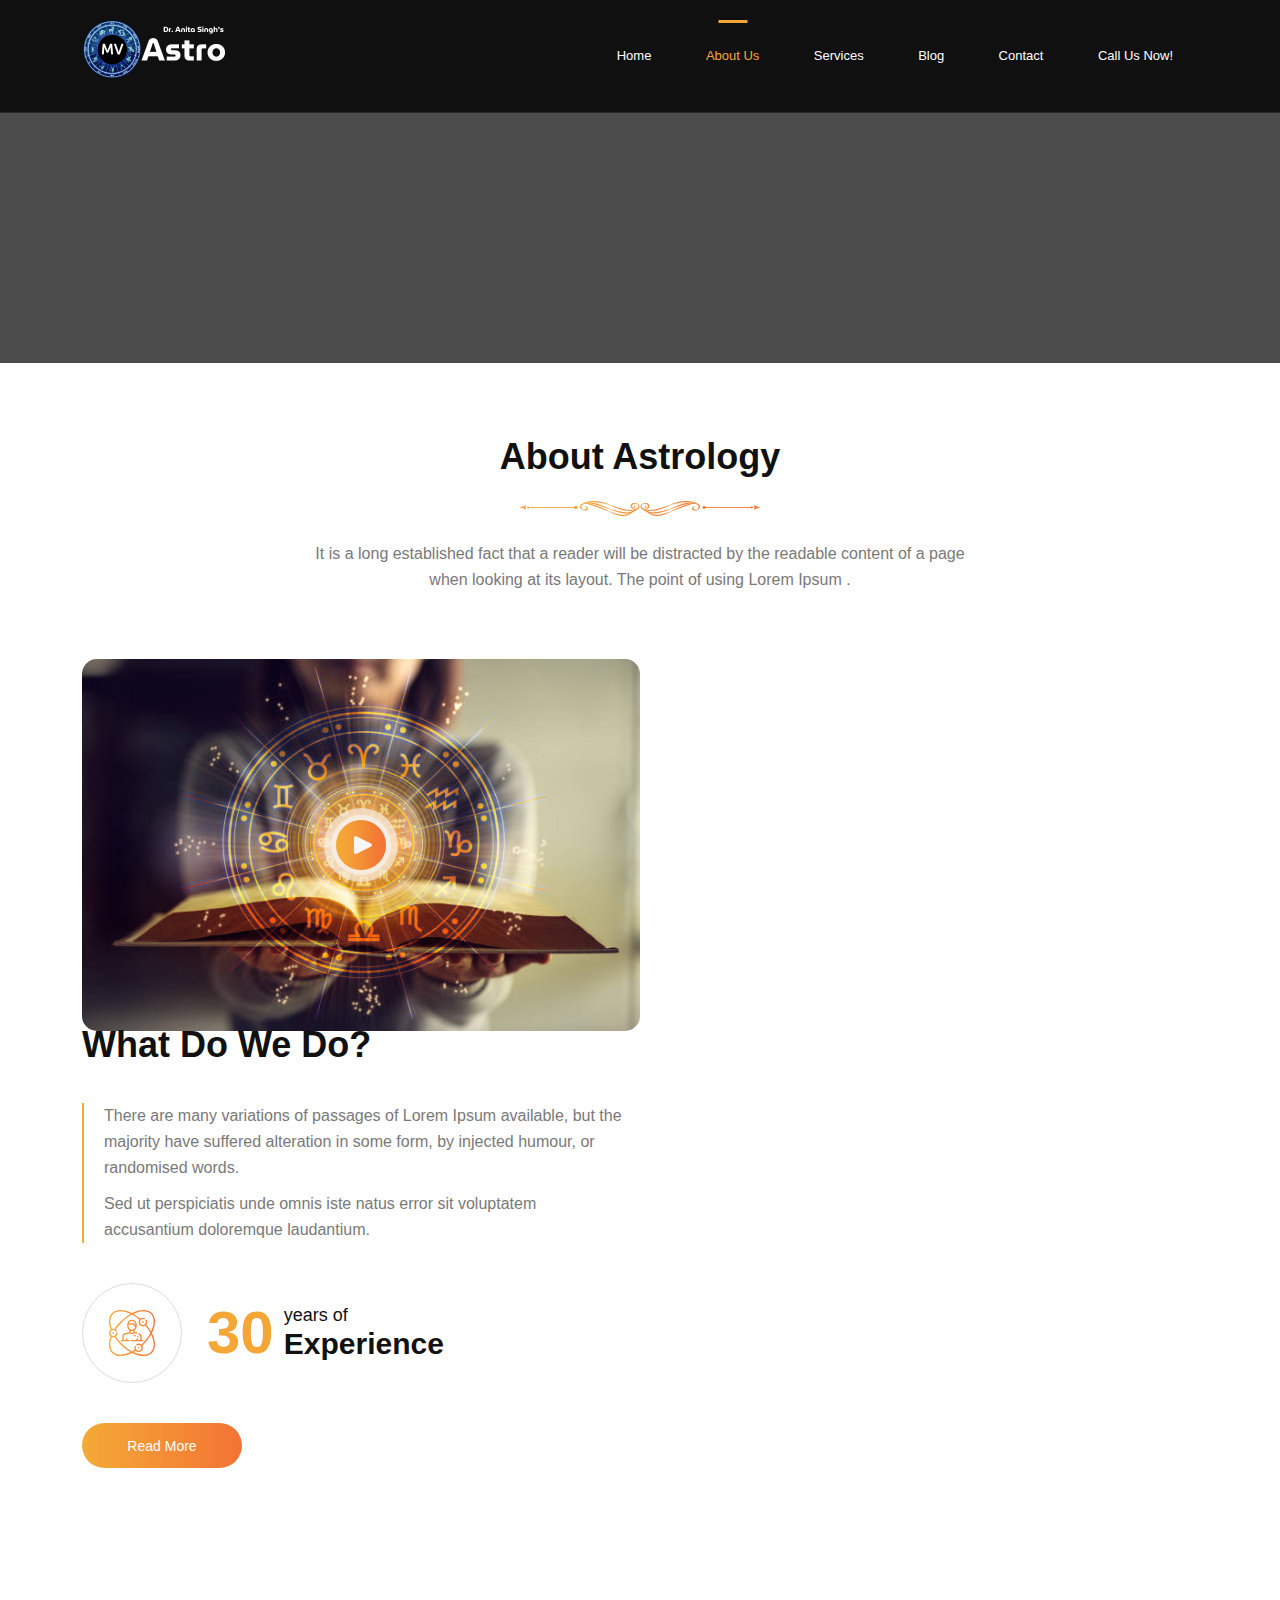
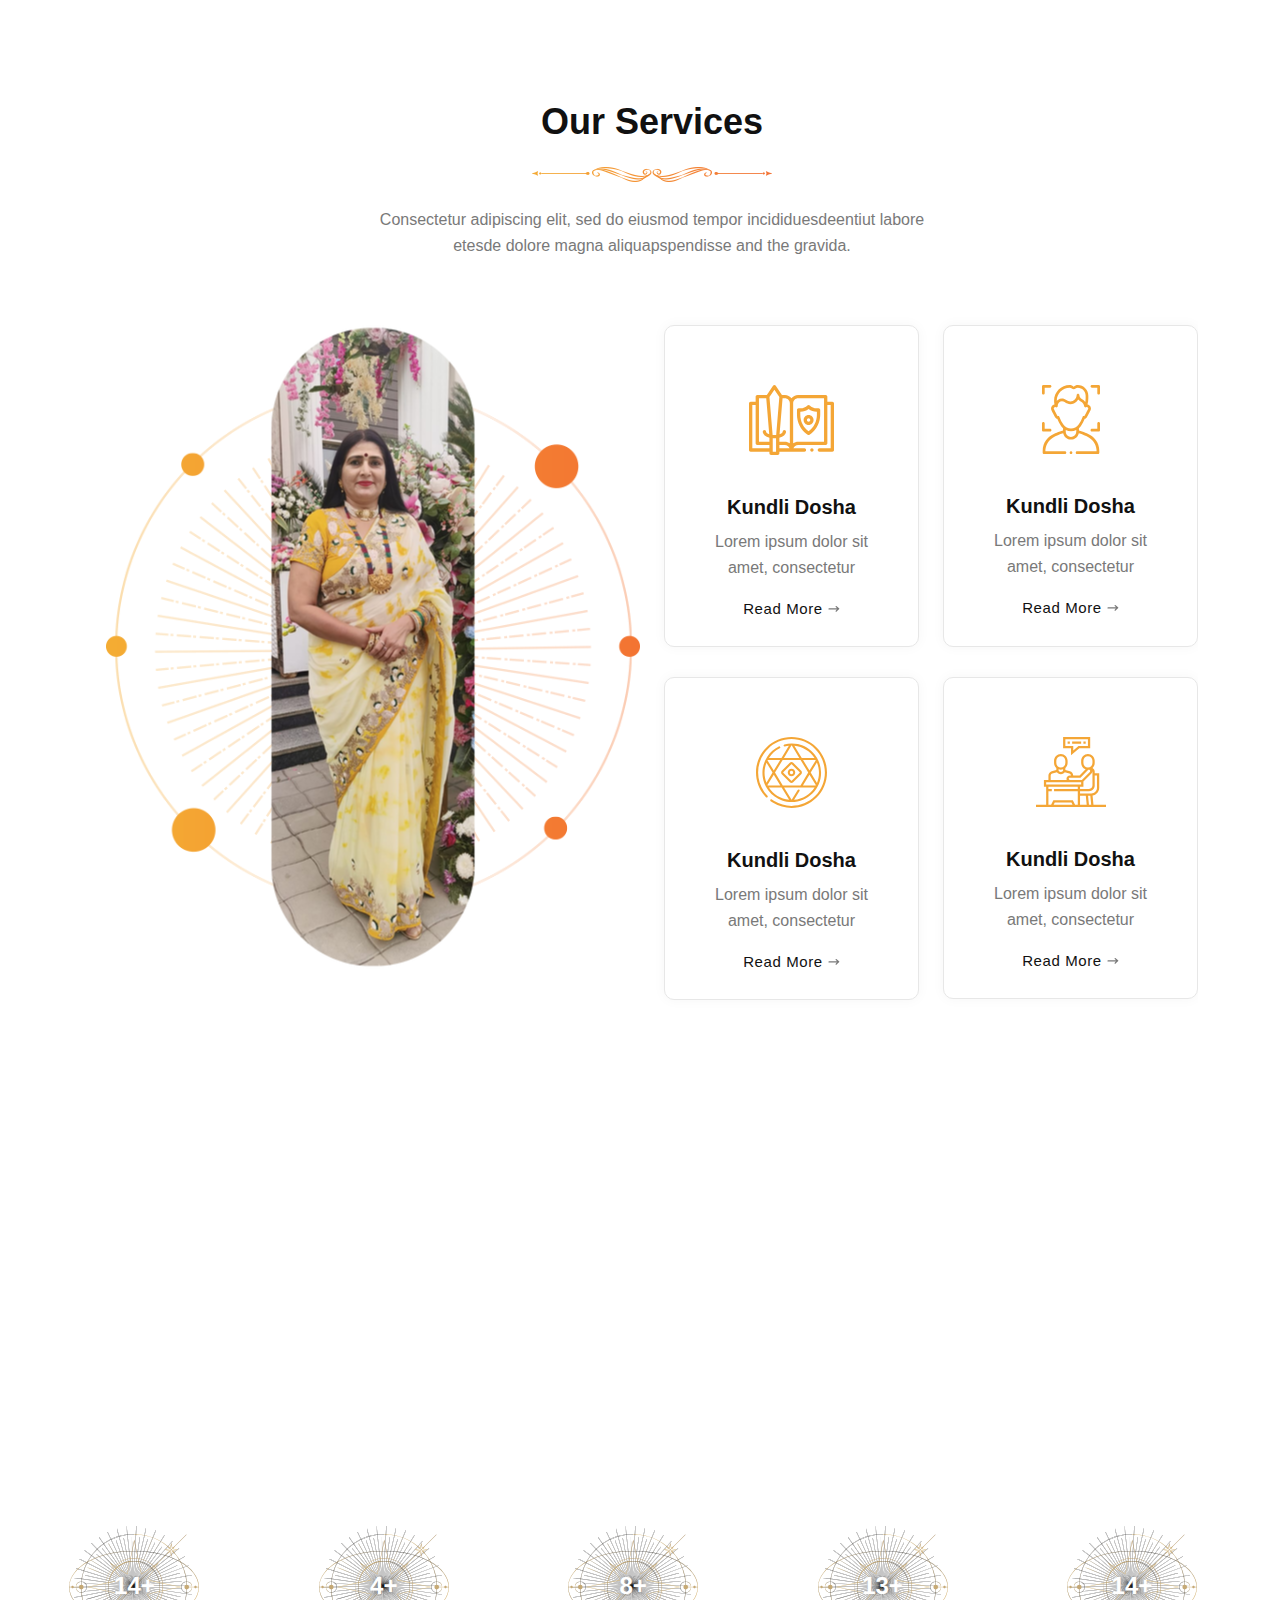
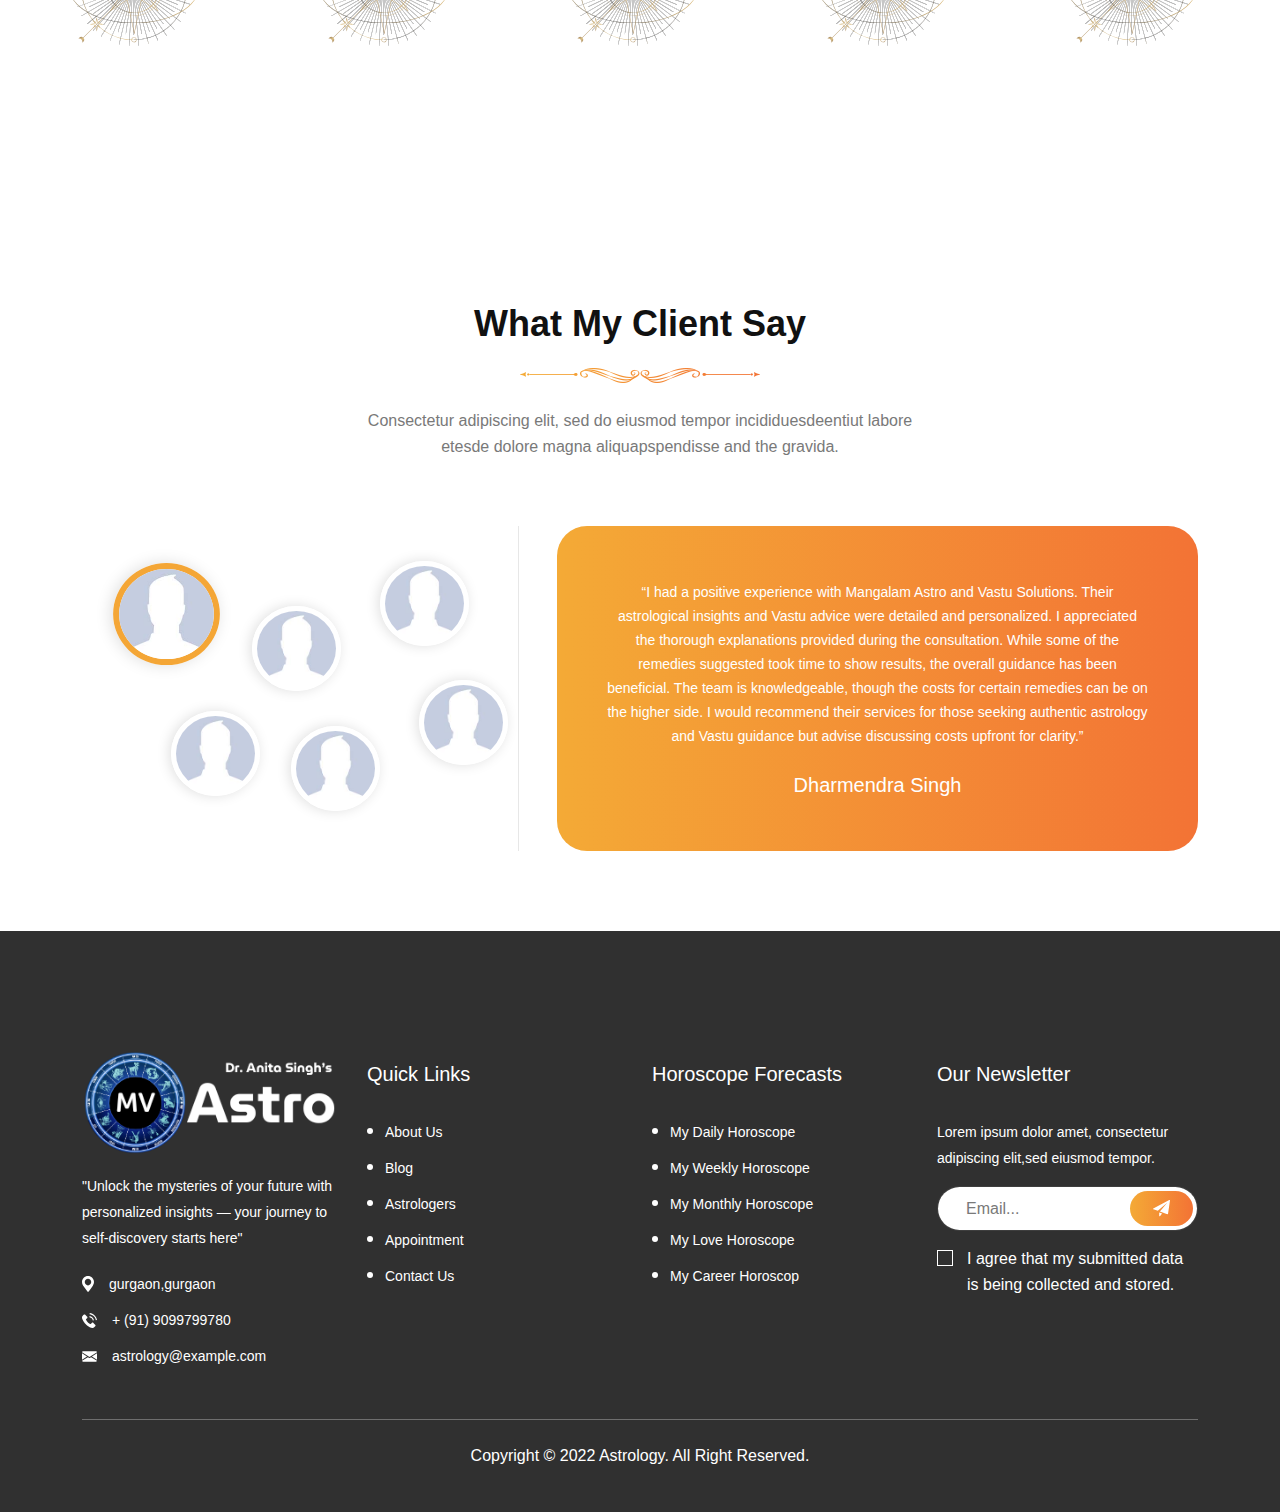
==== about.html @ 727edd1b "v1" ====
<!DOCTYPE html>
<html lang="en">
<head>
    <title>Astrology</title>
    <meta charset="UTF-8">
    <meta http-equiv="X-UA-Compatible" content="IE=edge">
    <meta name="viewport" content="width=device-width, initial-scale=1.0">


    <!-- stylesheet -->
    <link rel="stylesheet" href="assets/css/bootstrap.css">
    <link href="assets/css/font.css" rel="stylesheet">
    <link rel="stylesheet" type="text/css" href="assets/js/plugin/slick/slick.css"/>
    <link rel="stylesheet" type="text/css" href="assets/js/plugin/select2/select2.min.css"/>
    <link rel="stylesheet" type="text/css" href="assets/js/plugin/airdatepicker/datepicker.min.css"/>
    <link rel="stylesheet" type="text/css" href="assets/css/style.css"/>
    <!-- favicon -->
    <link rel="shortcut icon" href="assets/images/favicon.png" type="image/x-icon">
</head>
<body>
    <div class="as_loader">
        <img src="assets/images/loader.png" alt="" class="img-responsive">
    </div> 
    <div class="as_main_wrapper as_about_page">
        <section class="as_header_wrapper">
            <div class="as_info_detail">

            <div class="container">
                <div class="row">
                    <div class="col-lg-3 col-md-3 col-sm-4 col-xs-6">
                        <div class="as_logo">
                            <a href="index.html">
                                <img src="IMAGES/Mangalam Astro.png" alt="">
                            </a>
                        </div>
                    </div>
                    <div class="col-lg-9 col-md-9 col-sm-8 col-xs-6">
                        <div class="as_right_info">
                            <div class="as_menu_wrapper">
                                <span class="as_toggle">
                                    <img src="assets/images/svg/menu.svg" alt="">
                                </span>
                                <div class="as_menu">
                                    <ul>
                                        <li><a href="index.html" >home</a></li>
                                        <li><a href="about.html" class="active">about us</a></li>
                                        <li><a href="javascript:;">services</a>
                                            <ul class="as_submenu">
                                                <li><a href="service.html">service</a></li>
                                                <li><a href="service_single.html">service single</a></li>
                                                <li><a href="appointments.html">appointment</a></li>
                                                <li><a href="error.html">404</a></li>
                                            </ul>
                                        </li>

                                        <li><a href="javascript:;">blog</a>
                                            <ul class="as_submenu">
                                                <li><a href="blog.html">blog</a></li>
                                                <li><a href="blog_single.html">blog single</a></li>
                                            </ul>
                                        </li>
                                        <li><a href="contact.html">contact</a></li>
                                        <li><a href="tel:+919099799780">Call Us Now!
                                    </ul>
                                </div>
                            </div>
                           

        
                        </div>
                    </div>
                </div>
            </div>
        </section> 
       <section class="as_breadcrum_wrapper">
            <div class="container">
               
                <div>
                <div class="row">
                    <div class="col-lg-12 text-center">
                        <!-- --------------------------------------- -->
                    </div>
                 </div>
                </div>
            </div>
        </section>
        <section class="as_about_wrapper as_padderTop80 as_padderBottom80">
            <div class="container">
                <div class="row">
                    <div class="col-lg-12 col-md-12 text-center">
                        <h1 class="as_heading">About Astrology</h1>
                        <span><svg xmlns="http://www.w3.org/2000/svg" xmlns:xlink="http://www.w3.org/1999/xlink" width="240" height="15" viewBox="0 0 240 15">
                            <image id="Vector_Smart_Object" data-name="Vector Smart Object" width="240" height="15" xlink:href="[data-uri]"/>
                          </svg>
                          </span>
                        <p class="as_font14 as_padderTop20 as_padderBottom50">It is a long established fact that a reader will be distracted by the readable content of a page <br>when looking at its layout. The point of using Lorem Ipsum .</p>
                    </div>
                    <div class="col-lg-6 col-md-6">
                        <div class="as_aboutimg text-right">
                            <img src="assets/images/What_we_do.jpg" alt="img" class="img-responsive">
                            <span class="as_play"><img src="assets/images/play.png" alt=""></span>
                        </div> 
                    </div>
                    <div class="col-lg-6 col-md-6">
                        <div class="as_about_detail">
                            <h1 class="as_heading">What Do We Do?</h1>
                            <div class="as_paragraph_wrapper">
                                <p class="as_margin0 as_font14 as_padderBottom10">There are many variations of passages of Lorem Ipsum available, but the majority have suffered alteration in some form, by injected humour, or randomised words.</p>
                                <p class="as_font14">Sed ut perspiciatis unde omnis iste natus error sit voluptatem accusantium doloremque laudantium.</p>
                            </div>

                            <div class="as_contact_expert">
                                <span class="as_icon">
                                   <img src="assets/images/svg/about.svg" alt="">
                                </span>
                                <span class="as_year_ex">
                                    30
                                </span>
                                <div>
                                    <h5>years of</h5>
                                    <h1>Experience</h1>
                                </div>
                            </div>
                            <a href="about.html" class="as_btn">read more</a>
                        </div>
                    </div>
                </div>
            </div>
        </section>
        
       
        <section class="as_service_wrapper as_padderTop80 as_padderBottom80">
            <div class="container">
                <div class="row">
                    <div class="col-lg-12 text-center">
                        <section class="as_service_wrapper as_padderTop80 as_padderBottom80">
            <div class="container">
                <div class="row">
                    <div class="col-lg-12 text-center">
                        <h1 class="as_heading as_heading_center">our services</h1>
                        <span><svg xmlns="http://www.w3.org/2000/svg" xmlns:xlink="http://www.w3.org/1999/xlink" width="240" height="15" viewBox="0 0 240 15">
                            <image id="Vector_Smart_Object" data-name="Vector Smart Object" width="240" height="15" xlink:href="[data-uri]"/>
                          </svg>
                          </span>
                        <p class="as_font14 as_padderTop20 as_padderBottom20">Consectetur adipiscing elit, sed do eiusmod tempor incididuesdeentiut labore <br>etesde dolore magna aliquapspendisse and the gravida.</p>
                    </div>
                </div>

                  
                <div class="row as_verticle_center">
                   <div class="col-lg-6 col-md-12 col-sm-12">
                        <div class="as_service_img">
                            <img src="IMAGES/service_img2.png" alt="" class="as_service_circle img-responsive">
                            <img src="IMAGES/serv person.png" alt="" class="as_service_img img-responsive">
                        </div>
                   </div>
                   <div class="col-lg-6 col-md-12 col-sm-12">
                        <div class="row">
                            <div class="col-lg-6 col-md-6 col-sm-6 col-xs-12">
                                <div class="as_service_box text-center">
                                    <span class="as_icon">
                                        <svg xmlns="http://www.w3.org/2000/svg" xmlns:xlink="http://www.w3.org/1999/xlink" preserveAspectRatio="xMidYMid" width="85" height="70" viewBox="0 0 85 70"> <path d="M83.340,66.666 L70.391,66.666 C69.474,66.666 68.730,65.920 68.730,65.000 C68.730,64.079 69.474,63.333 70.391,63.333 L81.680,63.333 L81.680,20.000 L78.359,20.000 L78.359,58.333 C78.359,59.254 77.616,60.000 76.699,60.000 L49.119,60.000 C46.979,60.000 45.116,61.389 44.425,63.333 L55.449,63.333 C56.366,63.333 57.109,64.079 57.109,65.000 C57.109,65.920 56.366,66.666 55.449,66.666 L30.381,66.666 L30.381,68.333 C30.381,69.254 29.637,70.000 28.721,70.000 L22.080,70.000 C21.163,70.000 20.420,69.254 20.420,68.333 L20.420,66.666 L1.660,66.666 C0.743,66.666 -0.000,65.920 -0.000,65.000 L-0.000,18.333 C-0.000,17.413 0.743,16.667 1.660,16.667 L6.641,16.667 L6.641,11.667 C6.641,10.746 7.384,10.000 8.301,10.000 L17.871,10.000 L24.019,0.742 C24.327,0.278 24.845,-0.000 25.400,-0.000 C25.956,-0.000 26.474,0.278 26.782,0.742 L32.929,10.000 L35.859,10.000 C38.572,10.000 40.984,11.313 42.500,13.339 C44.016,11.313 46.428,10.000 49.141,10.000 L76.699,10.000 C77.616,10.000 78.359,10.746 78.359,11.667 L78.359,16.667 L83.340,16.667 C84.257,16.667 85.000,17.413 85.000,18.333 L85.000,65.000 C85.000,65.920 84.257,66.666 83.340,66.666 ZM20.420,52.725 C16.342,51.670 13.779,49.374 13.779,46.666 C13.779,45.746 14.523,45.000 15.439,45.000 C16.356,45.000 17.100,45.746 17.100,46.666 C17.100,47.466 18.238,48.488 20.231,49.188 L17.233,13.333 L9.961,13.333 L9.961,56.666 L20.420,56.666 L20.420,52.725 ZM20.420,60.000 L8.301,60.000 C7.384,60.000 6.641,59.254 6.641,58.333 L6.641,20.000 L3.320,20.000 L3.320,63.333 L20.420,63.333 L20.420,60.000 ZM30.381,63.333 L40.533,63.333 C39.847,61.393 38.002,60.000 35.838,60.000 L30.381,60.000 L30.381,63.333 ZM23.740,66.666 L27.060,66.666 L27.060,53.268 C26.514,53.310 25.960,53.333 25.400,53.333 C24.841,53.333 24.287,53.310 23.740,53.268 L23.740,66.666 ZM25.400,4.671 L20.462,12.107 L23.623,49.909 C24.205,49.967 24.797,50.000 25.400,50.000 C26.003,50.000 26.596,49.967 27.178,49.909 L30.338,12.107 L25.400,4.671 ZM40.840,18.333 C40.840,15.576 38.606,13.333 35.859,13.333 L33.568,13.333 L30.570,49.188 C32.563,48.487 33.701,47.466 33.701,46.666 C33.701,45.746 34.445,45.000 35.361,45.000 C36.278,45.000 37.021,45.746 37.021,46.666 C37.021,49.374 34.459,51.670 30.381,52.725 L30.381,56.666 L35.838,56.666 C37.715,56.666 39.448,57.296 40.840,58.354 L40.840,18.333 ZM75.039,13.333 L49.141,13.333 C46.394,13.333 44.160,15.576 44.160,18.333 L44.160,58.332 C45.552,57.286 47.274,56.666 49.119,56.666 L75.039,56.666 L75.039,13.333 ZM47.978,25.000 C47.978,24.079 48.722,23.333 49.639,23.333 L51.584,23.333 C54.169,23.333 56.598,22.323 58.426,20.488 C58.737,20.176 59.159,20.000 59.600,20.000 C60.040,20.000 60.462,20.176 60.773,20.488 C62.601,22.323 65.031,23.333 67.615,23.333 L69.560,23.333 C70.477,23.333 71.221,24.079 71.221,25.000 L71.221,29.648 C71.221,37.731 67.221,45.235 60.521,49.720 C60.242,49.907 59.921,50.000 59.600,50.000 C59.279,50.000 58.957,49.907 58.679,49.720 C51.979,45.235 47.978,37.731 47.978,29.648 L47.978,25.000 ZM51.299,29.648 C51.299,36.235 54.382,42.377 59.600,46.293 C64.817,42.377 67.900,36.235 67.900,29.648 L67.900,26.667 L67.615,26.667 C64.672,26.667 61.878,25.691 59.600,23.891 C57.321,25.691 54.528,26.667 51.584,26.667 L51.299,26.667 L51.299,29.648 ZM59.600,30.000 C62.346,30.000 64.580,32.243 64.580,35.000 C64.580,37.757 62.346,40.000 59.600,40.000 C56.853,40.000 54.619,37.757 54.619,35.000 C54.619,32.243 56.853,30.000 59.600,30.000 ZM59.600,36.667 C60.515,36.667 61.260,35.919 61.260,35.000 C61.260,34.081 60.515,33.333 59.600,33.333 C58.684,33.333 57.939,34.081 57.939,35.000 C57.939,35.919 58.684,36.667 59.600,36.667 ZM62.920,63.333 C63.837,63.333 64.580,64.079 64.580,65.000 C64.580,65.920 63.837,66.666 62.920,66.666 C62.003,66.666 61.260,65.920 61.260,65.000 C61.260,64.079 62.003,63.333 62.920,63.333 Z" class="cls-1"/> </svg>                                  
                                    </span>
        
                                    <h4 class="as_subheading">Kundli Dosha </h4>
                                    <p class="as_paddingBottom10">Lorem ipsum dolor sit <br>amet, consectetur</p>
                                    <a href="service_single.html" class="as_link">read more 
                                        <span>
                                            <svg xmlns="http://www.w3.org/2000/svg" width="12" height="7" viewBox="0 0 12 7"> <path class="cls-1" d="M8.966,4.52H1.312A1.644,1.644,0,0,1,.976,4.5,0.656,0.656,0,0,1,.447,3.8a0.672,0.672,0,0,1,.7-0.575q2.824,0,5.649,0c0.7,0,1.4,0,2.13-.051C8.546,2.814,8.166,2.455,7.782,2.1A0.675,0.675,0,0,1,7.523,1.5,0.629,0.629,0,0,1,7.981.959a0.688,0.688,0,0,1,.726.187L10.429,2.8l0.58,0.557a0.637,0.637,0,0,1,.011,1.016q-1.149,1.109-2.3,2.212a0.7,0.7,0,0,1-1.006.036A0.635,0.635,0,0,1,7.77,5.658C8.151,5.294,8.533,4.932,8.966,4.52Z"/> </svg>
                                        </span>
                                    </a>
                                </div>
                            </div>
                            <!-- -------------------- -->
                            <div class="col-lg-6 col-md-6 col-sm-6 col-xs-12">
                                <div class="as_service_box text-center">
                                    <span class="as_icon">
                                        <svg xmlns="http://www.w3.org/2000/svg" xmlns:xlink="http://www.w3.org/1999/xlink" preserveAspectRatio="xMidYMid" width="58" height="69" viewBox="0 0 58 69"> <path d="M30.362,67.641 C30.362,68.390 29.757,69.000 29.012,69.000 C28.269,69.000 27.663,68.390 27.663,67.641 C27.663,66.893 28.269,66.283 29.012,66.283 C29.757,66.283 30.362,66.893 30.362,67.641 ZM0.674,67.641 L0.674,65.923 C0.674,56.868 6.774,51.929 9.444,50.317 C13.072,48.129 16.968,46.474 21.042,45.387 L21.042,43.200 C20.363,42.596 19.742,41.910 19.193,41.144 C17.577,38.891 16.259,36.449 15.265,33.869 C14.355,33.744 13.524,33.161 13.096,32.249 C12.688,31.380 9.860,26.112 9.427,25.174 C8.328,22.797 9.764,20.448 11.584,19.693 C11.887,19.566 12.199,19.473 12.516,19.420 C12.221,18.206 12.072,16.957 12.072,15.688 C12.072,7.038 19.061,-0.000 27.651,-0.000 C29.161,-0.000 30.591,0.581 31.677,1.637 C31.688,1.648 31.707,1.648 31.718,1.637 C32.805,0.581 34.235,-0.000 35.744,-0.000 C41.583,-0.000 46.333,4.783 46.333,10.662 L46.333,13.136 C46.333,15.266 46.042,17.362 45.469,19.394 C45.793,19.447 46.116,19.533 46.423,19.672 C48.662,20.693 49.537,23.217 48.580,25.154 C48.123,26.080 45.319,31.360 44.911,32.229 C44.483,33.140 43.652,33.724 42.743,33.849 C41.749,36.434 40.428,38.883 38.809,41.141 C38.260,41.908 37.638,42.595 36.958,43.200 L36.958,45.387 C41.032,46.474 44.928,48.129 48.555,50.316 C51.226,51.929 57.326,56.867 57.326,65.923 L57.326,67.641 C57.326,68.391 56.722,69.000 55.977,69.000 L35.084,69.000 C35.083,69.000 35.083,69.000 35.082,69.000 C34.309,69.000 33.685,68.341 33.736,67.550 C33.783,66.829 34.411,66.283 35.129,66.283 L54.628,66.283 C54.628,60.548 51.770,55.424 47.167,52.647 C43.919,50.687 40.439,49.180 36.804,48.159 C36.077,51.828 32.854,54.602 29.000,54.602 C25.146,54.602 21.923,51.828 21.196,48.159 C17.562,49.180 14.081,50.687 10.832,52.647 C6.230,55.424 3.372,60.390 3.372,66.283 L22.944,66.283 C23.718,66.283 24.341,66.945 24.288,67.736 C24.239,68.456 23.612,69.000 22.895,69.000 L2.023,69.000 C1.278,69.000 0.674,68.391 0.674,67.641 L0.674,67.641 ZM14.775,15.896 C14.899,15.749 16.760,13.446 19.964,13.446 C21.561,13.446 23.096,14.007 24.311,15.007 C25.431,15.928 26.857,16.435 28.326,16.435 C31.802,16.435 34.587,13.619 34.665,10.025 C34.682,9.287 35.280,8.697 36.014,8.697 C36.747,8.696 37.346,9.286 37.362,10.025 C37.401,11.759 38.328,13.263 39.782,13.949 C41.212,14.625 42.409,15.647 43.286,16.898 C43.518,15.663 43.635,14.406 43.635,13.136 L43.635,10.662 C43.635,6.281 40.095,2.716 35.744,2.716 C34.937,2.716 34.173,3.027 33.592,3.592 C32.530,4.624 30.866,4.624 29.803,3.592 C29.223,3.027 28.458,2.716 27.651,2.716 C20.548,2.716 14.707,8.460 14.775,15.896 ZM34.260,45.009 C31.067,46.527 27.377,46.702 23.740,45.010 L23.740,46.588 C23.740,49.509 26.099,51.886 29.000,51.886 C31.901,51.886 34.260,49.509 34.260,46.588 L34.260,45.009 ZM36.622,39.552 C38.295,37.218 39.622,34.663 40.561,31.956 C40.726,31.481 41.353,30.763 42.414,31.183 C42.915,30.110 45.733,24.863 46.141,23.993 C46.452,23.331 46.076,22.469 45.369,22.173 C44.969,22.005 44.527,22.035 44.139,22.235 C43.302,22.665 42.266,22.157 42.160,21.225 C41.917,19.110 40.555,17.315 38.637,16.409 C37.667,15.951 36.840,15.280 36.195,14.457 C35.789,15.192 35.263,15.854 34.684,16.482 C32.124,19.261 26.772,20.496 22.605,17.111 C20.979,15.790 18.562,15.870 17.070,17.394 C16.259,18.222 15.781,19.342 15.781,20.485 L15.781,21.019 C15.786,22.017 14.733,22.683 13.827,22.234 C13.452,22.047 13.024,22.039 12.638,22.193 C12.026,22.438 11.504,23.235 11.866,24.014 C12.270,24.885 15.150,30.211 15.577,31.183 C16.765,30.767 17.322,31.621 17.445,31.976 C18.386,34.676 19.710,37.226 21.380,39.555 C23.176,42.059 25.953,43.496 29.000,43.495 C32.047,43.495 34.825,42.058 36.622,39.552 L36.622,39.552 ZM58.000,8.149 L58.000,1.358 C58.000,0.608 57.396,-0.000 56.651,-0.000 L49.907,-0.000 C49.162,-0.000 48.558,0.608 48.558,1.358 C48.558,2.108 49.162,2.716 49.907,2.716 L55.302,2.716 L55.302,8.149 C55.302,8.899 55.906,9.508 56.651,9.508 C57.396,9.508 58.000,8.899 58.000,8.149 ZM58.000,45.230 L58.000,38.439 C58.000,37.689 57.396,37.081 56.651,37.081 C55.906,37.081 55.302,37.689 55.302,38.439 L55.302,43.872 L49.907,43.872 C49.162,43.872 48.558,44.480 48.558,45.230 C48.558,45.980 49.162,46.588 49.907,46.588 L56.651,46.588 C57.396,46.588 58.000,45.980 58.000,45.230 ZM2.698,8.149 L2.698,2.716 L8.093,2.716 C8.838,2.716 9.442,2.108 9.442,1.358 C9.442,0.608 8.838,-0.000 8.093,-0.000 L1.349,-0.000 C0.604,-0.000 0.000,0.608 0.000,1.358 L0.000,8.149 C0.000,8.899 0.604,9.508 1.349,9.508 C2.094,9.508 2.698,8.899 2.698,8.149 ZM9.442,45.230 C9.442,44.480 8.838,43.872 8.093,43.872 L2.698,43.872 L2.698,38.439 C2.698,37.689 2.094,37.081 1.349,37.081 C0.604,37.081 0.000,37.689 0.000,38.439 L0.000,45.230 C0.000,45.980 0.604,46.588 1.349,46.588 L8.093,46.588 C8.838,46.588 9.442,45.980 9.442,45.230 Z" class="cls-1"/> </svg>                         
                                    </span>
        
                                    <h4 class="as_subheading">Kundli Dosha </h4>
                                    <p class="as_paddingBottom10">Lorem ipsum dolor sit <br>amet, consectetur</p>
                                    <a href="service_single.html" class="as_link">read more 
                                        <span>
                                            <svg xmlns="http://www.w3.org/2000/svg" width="12" height="7" viewBox="0 0 12 7"> <path class="cls-1" d="M8.966,4.52H1.312A1.644,1.644,0,0,1,.976,4.5,0.656,0.656,0,0,1,.447,3.8a0.672,0.672,0,0,1,.7-0.575q2.824,0,5.649,0c0.7,0,1.4,0,2.13-.051C8.546,2.814,8.166,2.455,7.782,2.1A0.675,0.675,0,0,1,7.523,1.5,0.629,0.629,0,0,1,7.981.959a0.688,0.688,0,0,1,.726.187L10.429,2.8l0.58,0.557a0.637,0.637,0,0,1,.011,1.016q-1.149,1.109-2.3,2.212a0.7,0.7,0,0,1-1.006.036A0.635,0.635,0,0,1,7.77,5.658C8.151,5.294,8.533,4.932,8.966,4.52Z"/> </svg>
                                        </span>
                                    </a>
                                </div>
                            </div>
                            <div class="col-lg-6 col-md-6 col-sm-6 col-xs-12">
                                <div class="as_service_box text-center">
                                    <span class="as_icon">
                                        <svg xmlns="http://www.w3.org/2000/svg" xmlns:xlink="http://www.w3.org/1999/xlink" preserveAspectRatio="xMidYMid" width="71" height="71" viewBox="0 0 71 71"> <path d="M60.602,60.602 C53.897,67.307 44.982,71.000 35.500,71.000 C28.999,71.000 22.640,69.226 17.111,65.871 C16.265,65.358 15.429,64.802 14.626,64.218 C14.153,63.873 14.049,63.209 14.393,62.736 C14.738,62.262 15.402,62.158 15.875,62.503 C16.630,63.052 17.416,63.575 18.211,64.058 C23.409,67.211 29.387,68.878 35.500,68.878 C44.416,68.878 52.798,65.406 59.102,59.102 C65.407,52.798 68.878,44.416 68.878,35.500 C68.878,26.584 65.407,18.202 59.102,11.898 C52.798,5.593 44.416,2.121 35.500,2.121 C26.584,2.121 18.202,5.593 11.898,11.898 C5.593,18.202 2.121,26.584 2.121,35.500 C2.121,44.187 5.441,52.414 11.469,58.665 C11.876,59.087 11.864,59.759 11.442,60.165 C11.020,60.572 10.349,60.560 9.942,60.138 C3.531,53.489 -0.000,44.739 -0.000,35.500 C-0.000,26.017 3.693,17.103 10.398,10.398 C17.103,3.693 26.018,-0.000 35.500,-0.000 C44.982,-0.000 53.897,3.693 60.602,10.398 C67.307,17.103 71.000,26.017 71.000,35.500 C71.000,44.982 67.307,53.897 60.602,60.602 ZM27.588,8.676 C27.440,8.109 27.780,7.530 28.347,7.382 C32.783,6.227 37.443,6.129 41.922,7.090 C55.258,9.953 65.084,22.126 65.084,35.761 C65.084,51.930 51.930,65.084 35.760,65.084 C32.479,65.084 29.202,64.534 26.104,63.450 C20.792,61.592 16.067,58.180 12.613,53.740 C11.753,52.635 11.028,51.463 10.291,50.277 C9.858,49.580 9.529,49.050 9.243,48.273 C8.954,47.485 8.554,46.733 8.260,45.943 C7.053,42.691 6.437,39.229 6.437,35.761 C6.437,30.049 8.124,24.405 11.254,19.652 C14.116,15.305 18.131,11.754 22.798,9.450 C23.324,9.191 23.960,9.407 24.219,9.932 C24.478,10.457 24.263,11.094 23.738,11.353 C19.362,13.512 15.651,16.809 12.979,20.897 L25.467,20.897 L32.871,8.713 C31.523,8.856 30.188,9.095 28.882,9.435 C28.314,9.583 27.736,9.243 27.588,8.676 ZM38.344,8.681 L45.767,20.897 L58.532,20.897 C54.114,14.153 46.785,9.481 38.344,8.681 ZM59.662,23.139 C59.631,23.084 59.570,23.019 59.456,23.019 L47.056,23.019 L53.462,33.560 L59.658,23.378 C59.717,23.280 59.693,23.194 59.662,23.139 ZM62.963,35.761 C62.963,32.094 62.232,28.595 60.911,25.400 L54.703,35.602 L60.985,45.939 C62.259,42.793 62.963,39.358 62.963,35.761 ZM59.779,48.271 C59.809,48.216 59.834,48.130 59.774,48.033 L53.461,37.643 L46.920,48.391 L59.573,48.391 C59.687,48.391 59.748,48.326 59.779,48.271 ZM35.617,62.667 C35.678,62.667 35.762,62.647 35.819,62.553 L41.687,52.910 C41.991,52.410 42.644,52.251 43.144,52.556 C43.645,52.860 43.804,53.513 43.499,54.013 L38.116,62.859 C46.699,62.120 54.156,57.378 58.605,50.513 L28.089,50.513 L35.416,62.553 C35.473,62.647 35.557,62.667 35.617,62.667 ZM33.102,62.832 L25.605,50.513 L12.917,50.513 C17.313,57.297 24.646,62.008 33.102,62.832 ZM11.675,48.391 L24.314,48.391 L17.774,37.643 L11.476,48.007 C11.541,48.136 11.608,48.264 11.675,48.391 ZM10.491,25.676 C9.219,28.863 8.558,32.279 8.558,35.761 C8.558,39.250 9.220,42.587 10.422,45.655 L16.531,35.602 L10.491,25.676 ZM11.778,23.019 C11.756,23.019 11.736,23.023 11.718,23.028 C11.664,23.129 11.610,23.231 11.557,23.333 C11.563,23.348 11.567,23.362 11.577,23.378 L17.772,33.559 L24.178,23.019 L11.778,23.019 ZM19.014,35.601 L26.798,48.391 L44.477,48.391 L52.220,35.601 L44.574,23.019 L26.660,23.019 L19.014,35.601 ZM27.950,20.897 L43.285,20.897 L35.819,8.612 C35.806,8.590 35.791,8.573 35.775,8.559 C35.770,8.559 35.765,8.558 35.760,8.558 C35.659,8.558 35.557,8.562 35.455,8.563 C35.441,8.577 35.427,8.592 35.415,8.612 L27.950,20.897 ZM45.214,37.193 L37.193,45.214 C36.726,45.681 36.113,45.914 35.500,45.914 C34.887,45.914 34.274,45.681 33.807,45.214 L25.786,37.193 C24.852,36.259 24.852,34.740 25.786,33.806 L33.807,25.785 C34.740,24.852 36.259,24.852 37.193,25.785 L45.214,33.806 C46.148,34.740 46.148,36.259 45.214,37.193 ZM43.714,35.307 L35.693,27.285 C35.640,27.232 35.570,27.206 35.500,27.206 C35.430,27.206 35.360,27.232 35.307,27.285 L27.286,35.307 C27.179,35.413 27.179,35.586 27.286,35.693 L35.307,43.714 C35.413,43.821 35.587,43.821 35.693,43.714 L43.714,35.693 C43.821,35.586 43.821,35.413 43.714,35.307 ZM35.500,39.262 C33.426,39.262 31.738,37.574 31.738,35.500 C31.738,33.425 33.426,31.737 35.500,31.737 C37.574,31.737 39.262,33.425 39.262,35.500 C39.262,37.574 37.574,39.262 35.500,39.262 ZM35.500,33.859 C34.595,33.859 33.859,34.595 33.859,35.500 C33.859,36.404 34.595,37.140 35.500,37.140 C36.405,37.140 37.141,36.404 37.141,35.500 C37.141,34.595 36.405,33.859 35.500,33.859 Z" class="cls-1"/> </svg>                          
                                    </span>
        
                                    <h4 class="as_subheading">Kundli Dosha </h4>
                                    <p class="as_paddingBottom10">Lorem ipsum dolor sit <br>amet, consectetur</p>
                                    <a href="service_single.html" class="as_link">read more 
                                        <span>
                                            <svg xmlns="http://www.w3.org/2000/svg" width="12" height="7" viewBox="0 0 12 7"> <path class="cls-1" d="M8.966,4.52H1.312A1.644,1.644,0,0,1,.976,4.5,0.656,0.656,0,0,1,.447,3.8a0.672,0.672,0,0,1,.7-0.575q2.824,0,5.649,0c0.7,0,1.4,0,2.13-.051C8.546,2.814,8.166,2.455,7.782,2.1A0.675,0.675,0,0,1,7.523,1.5,0.629,0.629,0,0,1,7.981.959a0.688,0.688,0,0,1,.726.187L10.429,2.8l0.58,0.557a0.637,0.637,0,0,1,.011,1.016q-1.149,1.109-2.3,2.212a0.7,0.7,0,0,1-1.006.036A0.635,0.635,0,0,1,7.77,5.658C8.151,5.294,8.533,4.932,8.966,4.52Z"/> </svg>
                                        </span>
                                    </a>
                                </div>
                            </div>
                            <div class="col-lg-6 col-md-6 col-sm-6 col-xs-12">
                                <div class="as_service_box text-center">
                                    <span class="as_icon">
                                       <svg xmlns="http://www.w3.org/2000/svg" xmlns:xlink="http://www.w3.org/1999/xlink" preserveAspectRatio="xMidYMid" width="70" height="70" viewBox="0 0 70 70"> <path d="M70.000,67.742 L70.000,70.000 L-0.000,70.000 L-0.000,67.742 L10.161,67.742 L10.161,49.677 L7.903,49.677 L7.903,42.903 L12.419,42.903 L12.419,38.684 C12.419,36.677 13.766,34.891 15.695,34.341 L20.322,33.021 L20.322,31.003 C18.941,29.761 18.064,27.967 18.064,25.967 L18.064,23.710 C18.064,19.973 21.103,16.935 24.839,16.935 C28.575,16.935 31.613,19.973 31.613,23.710 L31.613,25.967 C31.613,27.968 30.737,29.762 29.355,31.003 L29.355,33.020 L33.983,34.341 C35.814,34.864 37.107,36.505 37.233,38.387 L43.565,38.387 L49.624,32.327 C47.025,31.379 45.161,28.890 45.161,25.967 L45.161,23.710 C45.161,19.973 48.199,16.935 51.935,16.935 C55.671,16.935 58.710,19.973 58.710,23.710 L58.710,25.967 C58.710,27.939 57.858,29.710 56.510,30.949 C57.866,31.656 58.710,33.034 58.710,34.569 L58.710,36.129 L63.226,36.129 L63.226,50.806 C63.226,54.742 60.330,58.006 56.560,58.602 L57.473,67.742 L70.000,67.742 ZM52.957,67.742 L55.204,67.742 L54.301,58.709 L52.054,58.709 L52.957,67.742 ZM44.032,67.742 L50.688,67.742 L49.785,58.709 L44.032,58.709 L44.032,67.742 ZM36.560,67.742 L35.431,65.484 L18.762,65.484 L17.633,67.742 L36.560,67.742 ZM12.419,51.935 L15.806,51.935 L15.806,54.193 L12.419,54.193 L12.419,67.742 L15.108,67.742 L17.366,63.225 L36.827,63.225 L39.085,67.742 L41.774,67.742 L41.774,54.193 L18.064,54.193 L18.064,51.935 L41.774,51.935 L41.774,49.677 L12.419,49.677 L12.419,51.935 ZM10.161,45.161 L10.161,47.419 L45.161,47.419 L45.161,45.161 L10.161,45.161 ZM29.355,23.710 C29.355,21.219 27.329,19.193 24.839,19.193 C22.348,19.193 20.322,21.219 20.322,23.710 L20.322,25.967 C20.322,28.458 22.348,30.484 24.839,30.484 C27.329,30.484 29.355,28.458 29.355,25.967 L29.355,23.710 ZM22.581,32.347 L22.581,33.559 C22.861,33.991 23.639,35.000 24.839,35.000 C26.039,35.000 26.817,33.991 27.097,33.559 L27.097,32.347 C26.389,32.597 25.631,32.742 24.839,32.742 C24.046,32.742 23.288,32.597 22.581,32.347 ZM33.363,36.512 L28.711,35.183 C28.057,36.037 26.782,37.258 24.839,37.258 C22.895,37.258 21.621,36.037 20.966,35.184 L16.315,36.513 C15.352,36.788 14.677,37.680 14.677,38.684 L14.677,42.902 L30.692,42.902 C30.565,42.547 30.484,42.170 30.484,41.773 C30.484,39.906 32.004,38.386 33.871,38.386 L34.951,38.386 C34.831,37.511 34.228,36.759 33.363,36.512 ZM44.500,40.645 L33.871,40.645 C33.248,40.645 32.742,41.151 32.742,41.774 C32.742,42.397 33.248,42.903 33.871,42.903 L45.823,42.903 L53.823,34.903 C54.059,34.667 54.193,34.341 54.193,34.008 C54.193,33.309 53.626,32.742 52.928,32.742 C52.595,32.742 52.268,32.876 52.032,33.112 L44.500,40.645 ZM56.452,23.710 C56.452,21.219 54.426,19.193 51.935,19.193 C49.445,19.193 47.419,21.219 47.419,23.710 L47.419,25.967 C47.419,28.458 49.445,30.484 51.935,30.484 C54.426,30.484 56.452,28.458 56.452,25.967 L56.452,23.710 ZM56.452,34.569 C56.452,34.487 56.429,34.413 56.419,34.334 C56.342,35.144 55.998,35.921 55.420,36.499 L47.419,44.500 L47.419,49.677 L44.032,49.677 L44.032,51.935 L53.064,51.935 C54.932,51.935 56.452,50.416 56.452,48.548 L56.452,34.569 ZM60.968,50.806 L60.968,38.387 L58.710,38.387 L58.710,48.548 C58.710,51.661 56.177,54.193 53.064,54.193 L44.032,54.193 L44.032,56.451 L55.323,56.451 C58.435,56.451 60.968,53.919 60.968,50.806 ZM35.000,18.216 L35.000,11.290 L27.097,11.290 L27.097,-0.000 L54.193,-0.000 L54.193,11.290 L43.312,11.290 L35.000,18.216 ZM51.935,2.258 L29.355,2.258 L29.355,9.032 L37.258,9.032 L37.258,13.396 L42.495,9.032 L51.935,9.032 L51.935,2.258 ZM36.129,4.516 L45.161,4.516 L45.161,6.774 L36.129,6.774 L36.129,4.516 ZM49.677,6.774 L47.419,6.774 L47.419,4.516 L49.677,4.516 L49.677,6.774 ZM31.613,4.516 L33.871,4.516 L33.871,6.774 L31.613,6.774 L31.613,4.516 Z" class="cls-1"/> </svg>                                 
                                    </span>
        
                                    <h4 class="as_subheading">Kundli Dosha </h4>
                                    <p class="as_paddingBottom10">Lorem ipsum dolor sit <br>amet, consectetur</p>
                                    <a href="service_single.html" class="as_link">read more 
                                        <span>
                                            <svg xmlns="http://www.w3.org/2000/svg" width="12" height="7" viewBox="0 0 12 7"> <path class="cls-1" d="M8.966,4.52H1.312A1.644,1.644,0,0,1,.976,4.5,0.656,0.656,0,0,1,.447,3.8a0.672,0.672,0,0,1,.7-0.575q2.824,0,5.649,0c0.7,0,1.4,0,2.13-.051C8.546,2.814,8.166,2.455,7.782,2.1A0.675,0.675,0,0,1,7.523,1.5,0.629,0.629,0,0,1,7.981.959a0.688,0.688,0,0,1,.726.187L10.429,2.8l0.58,0.557a0.637,0.637,0,0,1,.011,1.016q-1.149,1.109-2.3,2.212a0.7,0.7,0,0,1-1.006.036A0.635,0.635,0,0,1,7.77,5.658C8.151,5.294,8.533,4.932,8.966,4.52Z"/> </svg>
                                        </span>
                                    </a>
                                </div>
                            </div>
                            
                        </div>
                   </div>
                </div>
            </div>
        </section>
            
                            
                            
        </section>

        <section class="as_whychoose_wrapper">
            <div class="container-fluid">
                <div class="row">
                    <div class="col-lg-12 col-md-12 text-center">
                        <h1 class="as_heading">Why Choose Us</h1>
                        <span><svg xmlns="http://www.w3.org/2000/svg" xmlns:xlink="http://www.w3.org/1999/xlink" width="240" height="15" viewBox="0 0 240 15"> <image id="Design" width="240" height="15" xlink:href="[data-uri]"/> </svg>
                          </span>  
                        <p class="as_font14 as_padderTop20 as_padderBottom50">It is a long established fact that a reader will be distracted by the readable content of a page <br>when looking at its layout. The point of using Lorem Ipsum .</p>
                    </div>
                    <div class="col-lg-12">
                        <ul class="as_choose_ul">
                            <li>
                                <div class="as_whychoose_box text-center">
                                    <span class="as_number"><span><span data-from="0" data-to="100"
                                        data-speed="5000">100</span>+</span><img src="assets/images/svg/choose.svg" alt=""></span>
                                    <h4>Trusted by Million Clients</h4>
                                </div>
                            </li>
                            <li>
                                <div class="as_whychoose_box text-center">
                                    <span class="as_number"><span><span data-from="0" data-to="30"
                                        data-speed="5000">30</span>+</span><img src="assets/images/svg/choose.svg" alt=""></span>
                                    <h4>Years of Experience</h4>
                                </div>
                            </li>
                            <li>
                                <div class="as_whychoose_box text-center">
                                    <span class="as_number"><span><span data-from="0" data-to="55"
                                        data-speed="5000">55</span>+</span><img src="assets/images/svg/choose.svg" alt=""></span>
                                    <h4>Types of Horoscopes</h4>
                                </div>
                            </li>
                            <li>
                                <div class="as_whychoose_box text-center">
                                    <span class="as_number"><span><span data-from="0" data-to="90"
                                        data-speed="5000">90</span>+</span><img src="assets/images/svg/choose.svg" alt=""></span>
                                    <h4>Qualified Astrologers</h4>
                                </div>
                            </li>
                            <li>
                                <div class="as_whychoose_box text-center">
                                    <span class="as_number"><span><span data-from="0" data-to="99"
                                        data-speed="5000">99</span>+</span><img src="assets/images/svg/choose.svg" alt=""></span>
                                    <h4>Success Horoscope</h4>
                                </div>
                            </li>
                        </ul>
                    </div>
                </div>
            </div>
        </section>

        






        <section class="as_customer_wrapper as_padderBottom80 as_padderTop80">
            <div class="container">
                <div class="row">
                    <div class="col-lg-12 text-center">
                        <h1 class="as_heading as_heading_center">What My Client Say</h1>
                        <span><svg xmlns="http://www.w3.org/2000/svg" xmlns:xlink="http://www.w3.org/1999/xlink" width="240" height="15" viewBox="0 0 240 15">
                            <image id="Vector_Smart_Object" data-name="Vector Smart Object" width="240" height="15" xlink:href="[data-uri]"/>
                          </svg>
                          </span>
                        <p class="as_font14 as_padderBottom50 as_padderTop20">Consectetur adipiscing elit, sed do eiusmod tempor incididuesdeentiut labore <br>etesde dolore magna aliquapspendisse and the gravida.</p>

                        <div class="row as_customer_slider">
                            <div class="col-lg-5 col-md-5 as_customer_nav">
                                <div class="as_customer_img">
                                    <img src="[data-uri]" alt="" class="img-responsive">
                                </div>
                                <div class="as_customer_img">
                                    <img src="[data-uri]" alt="" class="img-responsive">
                                </div>
                                <div class="as_customer_img">
                                    <img src="[data-uri]" alt="" class="img-responsive">
                                </div>
                                <div class="as_customer_img">
                                    <img src="[data-uri]" alt="" class="img-responsive">
                                </div>
                                <div class="as_customer_img">
                                    <img src="[data-uri]" alt="" class="img-responsive">
                                </div>
                                <div class="as_customer_img">
                                    <img src="[data-uri]" alt="" class="img-responsive">
                                </div>
                            </div>
                            <div class="col-lg-7 col-md-7 as_customer_for">
                                <div class="as_customer_box text-center">
                                    <p class="as_margin0">“I had a positive experience with Mangalam Astro and Vastu Solutions. Their astrological insights and Vastu advice were detailed and personalized. I appreciated the thorough explanations provided during the consultation. While some of the remedies suggested took time to show results, the overall guidance has been beneficial. The team is knowledgeable, though the costs for certain remedies can be on the higher side. I would recommend their services for those seeking authentic astrology and Vastu guidance but advise discussing costs upfront for clarity.”</p>
                                    <h3>Dharmendra Singh  <span></span></h3>
                                </div>
                                <div class="as_customer_box text-center">
                                    <p class="as_margin0">“Anita Mam's horoscope services have been a guiding light in my life. Her accurate predictions and insightful analysis have helped me navigate through both challenges and opportunities with confidence. I highly recommend her to anyone seeking clarity and guidance in their journey through the stars”</p>
                                    <h3>Arjun Singh  <span></span></h3>
                                </div>
                                <div class="as_customer_box text-center">
                                    <p class="as_margin0">“Anita ma'am is just an angel to me.  I know her since 2016 when I was suffering from depression and was having huge financial issues to pay her for her services. But I still remember, with no question asked she gave me some remidies and tips to do. I mean who does this in today's material world. Whenever I needed her she was there for me. Thank you ma'am. God bless you.”</p>
                                    <h3>Sushmita Banerjee  <span></span></h3>
                                </div>
                                <div class="as_customer_box text-center">
                                    <p class="as_margin0">“Anita Mam's horoscope readings have truly transformed my life. With her profound understanding of astrology, she not only predicted key events but also provided valuable insights into my personality and relationships. Thanks to her guidance, I now approach each day with a deeper sense of purpose and direction”</p>
                                    <h3>Reema Vats  <span></span></h3>

                                </div>
                                <div class="as_customer_box text-center">
                                    <p class="as_margin0">“Anita mam is a professional astrologer she gives you enough time and listens dedicatedly to all your problems. She has very good knowledge on Astrology, Vastu and Gemstones

                                        She will examine your problem in detail so that she can provide good advice. Her recommendations are welcome to me and will surely visit again once the problem gets resolved. Thanks.”</p>
                                    <h3>Mahim Srivastava  <span></span></h3>
                                </div>
                                <div class="as_customer_box text-center">
                                    <p class="as_margin0">“I recently consulted with Anita Singh Mam Astrologer for vastu advice for my new apartment. I was impressed with her in-depth knowledge of vastu principles and her ability to explain them in a clear and concise way. She took the time to understand my specific needs and goals for the space, and made personalized recommendations that were easy to implement. I am confident that her guidance will help me to create a more harmonious and prosperous home environment.”</p>
                                    <h3>Growbiz Alif  <span></span></h3>
                                </div>
                            </div>
                        </div>
                    </div>

                </div>
            </div>
        </section>
                          

        


        <section class="as_footer_wrapper as_padderTop80">
            <div class="container">
         <div class="as_footer_inner as_padderTop10 as_padderBottom40">
                            <div class="row">
                                <div class="col-lg-3 col-md-6 col-sm-12">
                                    <div class="as_footer_widget">
                                        <div class="as_footer_logo">
                                            <a href="index.html"><img src="IMAGES/Mangalam Astro.png" alt=""></a>
                                        </div>
                                        <p>"Unlock the mysteries of your future with personalized insights — your journey to self-discovery starts here"</p>

                                        <ul class="as_contact_list">
                                            <li>
                                                <img src="assets/images/svg/map.svg" alt="">
                                                <p>gurgaon,gurgaon</p>
                                            </li>
                                            <li>
                                                <img src="assets/images/svg/phone.svg" alt="">
                                                <p>
                                                    <a href="javascript:;">+ (91) 9099799780</a>
                                                </p>
                                            </li>
                                            <li>
                                                <img src="assets/images/svg/mail.svg" alt="">
                                                <p>
                                                    <a href="javascript:;">astrology@example.com</a>
                                                </p> 
                                            </li> 
                                        </ul>
                                    </div>
                                </div>
                                <div class="col-lg-3 col-md-6 col-sm-12">
                                    <div class="as_footer_widget">
                                    <h3 class="as_footer_heading">Quick Links</h3>

                                    <ul>
                                        <li><a href="about.html"> About Us</a></li>
                                        <li><a href="blog.html"> Blog</a></li>
                                        <li><a href="astrologer.html"> Astrologers</a></li>
                                        <li><a href="appointment.html"> Appointment</a></li>
                                        <li><a href="contact.html"> Contact Us</a></li>
                                    </ul>
                                    </div>
                                </div>
                                <div class="col-lg-3 col-md-6 col-sm-12">
                                    <div class="as_footer_widget">
                                    <h3 class="as_footer_heading">Horoscope Forecasts</h3>

                                    <ul>
                                        <li><a href="service_single.html"> My Daily Horoscope</a></li>
                                        <li><a href="service_single.html"> My Weekly Horoscope</a></li>
                                        <li><a href="service_single.html"> My Monthly Horoscope</a></li>
                                        <li><a href="service_single.html"> My Love Horoscope</a></li>
                                        <li><a href="service_single.html"> My Career Horoscop</a></li>
                                    </ul>
                                    </div>
                                </div>
                                
                                
                                <div class="col-lg-3 col-md-6 col-sm-12">
                                    <div class="as_footer_widget">
                                    <h3 class="as_footer_heading">Our Newsletter</h3>

                                    <p>Lorem ipsum dolor amet, consectetur adipiscing elit,sed eiusmod tempor. </p>

                                    <div class="as_newsletter_wrapper">
                                            <div class="as_newsletter_box">
                                                <input type="text" name="" id="" class="form-control" placeholder="Email...">
                                                <a href="javascript:;" class="as_btn">
                                                    <img src="assets/images/svg/plane.svg" alt="">
                                                </a>
                                            </div>
                                        </div>

                                        <div class="as_login_data">
                                            <label>I agree that my submitted data is
                                                being collected and stored.
                                                <input type="checkbox" name="as_remember_me" value="">
                                                <span class="checkmark"></span>
                                            </label>
                                        </div>
                                    </div>
                                </div>
                            </div>
                        </div>

                        <div class="as_copyright_wrapper text-center">
                            <p>Copyright &copy; 2022 Astrology. All Right Reserved.</p>
                        </div> 
                    </div>
                </div>
            </div>
        </section>
        
    </div>
    















    

    <!-- Modal -->
    <div id="as_login" class="modal fade" role="dialog">
        <div class="modal-dialog">
    
            <!-- Modal content-->
            <div class="modal-content">
                <div class="modal-header">
                    <button type="button" class="close" data-dismiss="modal">&times;</button>
                    <h4 class="modal-title">Login</h4>
                </div>
                <div class="modal-body">
                    <div class="as_login_box active">
                        <form action="">
                            <div class="form-group">
                                <input type="text" name="" placeholder="Enter email" class="form-control" id="">
                            </div>
                            <div class="form-group">
                                <input type="text" name="" placeholder="Enter password here" class="form-control" id="">
                            </div>
                            <div class="form-group">
                                <div class="as_login_data">
                                    <label>Remember me
                                         <input type="checkbox" name="as_remember_me" value="">
                                         <span class="checkmark"></span>
                                    </label>
                                    <a href="#">Forgot password ?</a>
                                </div>
                            </div>
                            <div class="text-center">
                                <a href="javascript:;" class="as_btn">login</a>
                            </div>
                        </form>
                        <p class="text-center as_margin0 as_padderTop20">Create An Account ? <a href="javascript:;" class="as_orange as_signup">SignUp</a></p>
                    </div>
                    <div class="as_signup_box">
                        <form action="">
                            <div class="form-group">
                                <input type="text" name="" placeholder="Enter name" class="form-control" id="">
                            </div>
                            <div class="form-group">
                                <input type="text" name="" placeholder="Enter email" class="form-control" id="">
                            </div>
                            <div class="form-group">
                                <input type="text" name="" placeholder="Enter password here" class="form-control" id="">
                            </div>
                            <div class="form-group">
                                <input type="text" name="" placeholder="Enter mobile number" class="form-control" id="">
                            </div>
                            <div class="form-group">
                                <select name="" class="form-control" id="">
                                    <option value="male">Male</option>
                                    <option value="female">Female</option>
                                </select>
                            </div>
                            <div class="text-center">
                                <a href="javascript:;" class="as_btn">Sign Up</a>
                            </div>
                        </form>
                        <p class="text-center as_margin0 as_padderTop20">Have An Account ? <a href="javascript:;" class="as_orange as_login">Login</a></p>
                    </div> 
                </div>
            </div>
    
        </div>
    </div>

    <!-- javascript -->
    <script src="assets/js/jquery.js"></script>
    <script src="assets/js/bootstrap.js"></script>
    <script type="text/javascript" src="assets/js/plugin/slick/slick.min.js"></script>
    <script type="text/javascript" src="assets/js/plugin/select2/select2.min.js"></script>
    <script type="text/javascript" src="assets/js/plugin/countto/jquery.countTo.js"></script>
    <script type="text/javascript" src="assets/js/plugin/airdatepicker/datepicker.min.js"></script>
    <script type="text/javascript" src="assets/js/plugin/airdatepicker/i18n/datepicker.en.js"></script>
    <script src="assets/js/custom.js"></script>  
</body>
</html>
---- assets/css/font.css ----
/* latin-ext */
@font-face {
  font-family: 'Lato';
  font-style: normal;
  font-weight: 100;
  font-display: swap;
  src: url(https://fonts.gstatic.com/s/lato/v18/S6u8w4BMUTPHh30AUi-qJCY.woff2) format('woff2');
  unicode-range: U+0100-024F, U+0259, U+1E00-1EFF, U+2020, U+20A0-20AB, U+20AD-20CF, U+2113, U+2C60-2C7F, U+A720-A7FF;
}
/* latin */
@font-face {
  font-family: 'Lato';
  font-style: normal;
  font-weight: 100;
  font-display: swap;
  src: url(https://fonts.gstatic.com/s/lato/v18/S6u8w4BMUTPHh30AXC-q.woff2) format('woff2');
  unicode-range: U+0000-00FF, U+0131, U+0152-0153, U+02BB-02BC, U+02C6, U+02DA, U+02DC, U+2000-206F, U+2074, U+20AC, U+2122, U+2191, U+2193, U+2212, U+2215, U+FEFF, U+FFFD;
}
/* latin-ext */
@font-face {
  font-family: 'Lato';
  font-style: normal;
  font-weight: 300;
  font-display: swap;
  src: url(https://fonts.gstatic.com/s/lato/v18/S6u9w4BMUTPHh7USSwaPGR_p.woff2) format('woff2');
  unicode-range: U+0100-024F, U+0259, U+1E00-1EFF, U+2020, U+20A0-20AB, U+20AD-20CF, U+2113, U+2C60-2C7F, U+A720-A7FF;
}
/* latin */
@font-face {
  font-family: 'Lato';
  font-style: normal;
  font-weight: 300;
  font-display: swap;
  src: url(https://fonts.gstatic.com/s/lato/v18/S6u9w4BMUTPHh7USSwiPGQ.woff2) format('woff2');
  unicode-range: U+0000-00FF, U+0131, U+0152-0153, U+02BB-02BC, U+02C6, U+02DA, U+02DC, U+2000-206F, U+2074, U+20AC, U+2122, U+2191, U+2193, U+2212, U+2215, U+FEFF, U+FFFD;
}
/* latin-ext */
@font-face {
  font-family: 'Lato';
  font-style: normal;
  font-weight: 400;
  font-display: swap;
  src: url(https://fonts.gstatic.com/s/lato/v18/S6uyw4BMUTPHjxAwXjeu.woff2) format('woff2');
  unicode-range: U+0100-024F, U+0259, U+1E00-1EFF, U+2020, U+20A0-20AB, U+20AD-20CF, U+2113, U+2C60-2C7F, U+A720-A7FF;
}
/* latin */
@font-face {
  font-family: 'Lato';
  font-style: normal;
  font-weight: 400;
  font-display: swap;
  src: url(https://fonts.gstatic.com/s/lato/v18/S6uyw4BMUTPHjx4wXg.woff2) format('woff2');
  unicode-range: U+0000-00FF, U+0131, U+0152-0153, U+02BB-02BC, U+02C6, U+02DA, U+02DC, U+2000-206F, U+2074, U+20AC, U+2122, U+2191, U+2193, U+2212, U+2215, U+FEFF, U+FFFD;
}
/* latin-ext */
@font-face {
  font-family: 'Lato';
  font-style: normal;
  font-weight: 700;
  font-display: swap;
  src: url(https://fonts.gstatic.com/s/lato/v18/S6u9w4BMUTPHh6UVSwaPGR_p.woff2) format('woff2');
  unicode-range: U+0100-024F, U+0259, U+1E00-1EFF, U+2020, U+20A0-20AB, U+20AD-20CF, U+2113, U+2C60-2C7F, U+A720-A7FF;
}
/* latin */
@font-face {
  font-family: 'Lato';
  font-style: normal;
  font-weight: 700;
  font-display: swap;
  src: url(https://fonts.gstatic.com/s/lato/v18/S6u9w4BMUTPHh6UVSwiPGQ.woff2) format('woff2');
  unicode-range: U+0000-00FF, U+0131, U+0152-0153, U+02BB-02BC, U+02C6, U+02DA, U+02DC, U+2000-206F, U+2074, U+20AC, U+2122, U+2191, U+2193, U+2212, U+2215, U+FEFF, U+FFFD;
}
/* latin-ext */
@font-face {
  font-family: 'Lato';
  font-style: normal;
  font-weight: 900;
  font-display: swap;
  src: url(https://fonts.gstatic.com/s/lato/v18/S6u9w4BMUTPHh50XSwaPGR_p.woff2) format('woff2');
  unicode-range: U+0100-024F, U+0259, U+1E00-1EFF, U+2020, U+20A0-20AB, U+20AD-20CF, U+2113, U+2C60-2C7F, U+A720-A7FF;
}
/* latin */
@font-face {
  font-family: 'Lato';
  font-style: normal;
  font-weight: 900;
  font-display: swap;
  src: url(https://fonts.gstatic.com/s/lato/v18/S6u9w4BMUTPHh50XSwiPGQ.woff2) format('woff2');
  unicode-range: U+0000-00FF, U+0131, U+0152-0153, U+02BB-02BC, U+02C6, U+02DA, U+02DC, U+2000-206F, U+2074, U+20AC, U+2122, U+2191, U+2193, U+2212, U+2215, U+FEFF, U+FFFD;
}
/* cyrillic-ext */
@font-face {
  font-family: 'Philosopher';
  font-style: normal;
  font-weight: 400;
  font-display: swap;
  src: url(https://fonts.gstatic.com/s/philosopher/v14/vEFV2_5QCwIS4_Dhez5jcWBjT00k0w.woff2) format('woff2');
  unicode-range: U+0460-052F, U+1C80-1C88, U+20B4, U+2DE0-2DFF, U+A640-A69F, U+FE2E-FE2F;
}
/* cyrillic */
@font-face {
  font-family: 'Philosopher';
  font-style: normal;
  font-weight: 400;
  font-display: swap;
  src: url(https://fonts.gstatic.com/s/philosopher/v14/vEFV2_5QCwIS4_Dhez5jcWBqT00k0w.woff2) format('woff2');
  unicode-range: U+0400-045F, U+0490-0491, U+04B0-04B1, U+2116;
}
/* vietnamese */
@font-face {
  font-family: 'Philosopher';
  font-style: normal;
  font-weight: 400;
  font-display: swap;
  src: url(https://fonts.gstatic.com/s/philosopher/v14/vEFV2_5QCwIS4_Dhez5jcWBhT00k0w.woff2) format('woff2');
  unicode-range: U+0102-0103, U+0110-0111, U+0128-0129, U+0168-0169, U+01A0-01A1, U+01AF-01B0, U+1EA0-1EF9, U+20AB;
}
/* latin */
@font-face {
  font-family: 'Philosopher';
  font-style: normal;
  font-weight: 400;
  font-display: swap;
  src: url(https://fonts.gstatic.com/s/philosopher/v14/vEFV2_5QCwIS4_Dhez5jcWBuT00.woff2) format('woff2');
  unicode-range: U+0000-00FF, U+0131, U+0152-0153, U+02BB-02BC, U+02C6, U+02DA, U+02DC, U+2000-206F, U+2074, U+20AC, U+2122, U+2191, U+2193, U+2212, U+2215, U+FEFF, U+FFFD;
}
/* cyrillic-ext */
@font-face {
  font-family: 'Philosopher';
  font-style: normal;
  font-weight: 700;
  font-display: swap;
  src: url(https://fonts.gstatic.com/s/philosopher/v14/vEFI2_5QCwIS4_Dhez5jcWjValgW8tenXg.woff2) format('woff2');
  unicode-range: U+0460-052F, U+1C80-1C88, U+20B4, U+2DE0-2DFF, U+A640-A69F, U+FE2E-FE2F;
}
/* cyrillic */
@font-face {
  font-family: 'Philosopher';
  font-style: normal;
  font-weight: 700;
  font-display: swap;
  src: url(https://fonts.gstatic.com/s/philosopher/v14/vEFI2_5QCwIS4_Dhez5jcWjValgf8tenXg.woff2) format('woff2');
  unicode-range: U+0400-045F, U+0490-0491, U+04B0-04B1, U+2116;
}
/* vietnamese */
@font-face {
  font-family: 'Philosopher';
  font-style: normal;
  font-weight: 700;
  font-display: swap;
  src: url(https://fonts.gstatic.com/s/philosopher/v14/vEFI2_5QCwIS4_Dhez5jcWjValgU8tenXg.woff2) format('woff2');
  unicode-range: U+0102-0103, U+0110-0111, U+0128-0129, U+0168-0169, U+01A0-01A1, U+01AF-01B0, U+1EA0-1EF9, U+20AB;
}
/* latin */
@font-face {
  font-family: 'Philosopher';
  font-style: normal;
  font-weight: 700;
  font-display: swap;
  src: url(https://fonts.gstatic.com/s/philosopher/v14/vEFI2_5QCwIS4_Dhez5jcWjValgb8tc.woff2) format('woff2');
  unicode-range: U+0000-00FF, U+0131, U+0152-0153, U+02BB-02BC, U+02C6, U+02DA, U+02DC, U+2000-206F, U+2074, U+20AC, U+2122, U+2191, U+2193, U+2212, U+2215, U+FEFF, U+FFFD;
}
---- assets/js/plugin/airdatepicker/datepicker.min.css ----
.datepicker--cells{display:-webkit-flex;display:-ms-flexbox;display:flex;-webkit-flex-wrap:wrap;-ms-flex-wrap:wrap;flex-wrap:wrap}.datepicker--cell{border-radius:4px;box-sizing:border-box;cursor:pointer;display:-webkit-flex;display:-ms-flexbox;display:flex;position:relative;-webkit-align-items:center;-ms-flex-align:center;align-items:center;-webkit-justify-content:center;-ms-flex-pack:center;justify-content:center;height:32px;z-index:1}.datepicker--cell.-focus-{background:#f0f0f0}.datepicker--cell.-current-{color:#4EB5E6}.datepicker--cell.-current-.-focus-{color:#4a4a4a}.datepicker--cell.-current-.-in-range-{color:#4EB5E6}.datepicker--cell.-in-range-{background:rgba(92,196,239,.1);color:#4a4a4a;border-radius:0}.datepicker--cell.-in-range-.-focus-{background-color:rgba(92,196,239,.2)}.datepicker--cell.-disabled-{cursor:default;color:#aeaeae}.datepicker--cell.-disabled-.-focus-{color:#aeaeae}.datepicker--cell.-disabled-.-in-range-{color:#a1a1a1}.datepicker--cell.-disabled-.-current-.-focus-{color:#aeaeae}.datepicker--cell.-range-from-{border:1px solid rgba(92,196,239,.5);background-color:rgba(92,196,239,.1);border-radius:4px 0 0 4px}.datepicker--cell.-range-to-{border:1px solid rgba(92,196,239,.5);background-color:rgba(92,196,239,.1);border-radius:0 4px 4px 0}.datepicker--cell.-selected-,.datepicker--cell.-selected-.-current-{color:#fff;background:#5cc4ef}.datepicker--cell.-range-from-.-range-to-{border-radius:4px}.datepicker--cell.-selected-{border:none}.datepicker--cell.-selected-.-focus-{background:#45bced}.datepicker--cell:empty{cursor:default}.datepicker--days-names{display:-webkit-flex;display:-ms-flexbox;display:flex;-webkit-flex-wrap:wrap;-ms-flex-wrap:wrap;flex-wrap:wrap;margin:8px 0 3px}.datepicker--day-name{color:#FF9A19;display:-webkit-flex;display:-ms-flexbox;display:flex;-webkit-align-items:center;-ms-flex-align:center;align-items:center;-webkit-justify-content:center;-ms-flex-pack:center;justify-content:center;-webkit-flex:1;-ms-flex:1;flex:1;text-align:center;text-transform:uppercase;font-size:.8em}.-only-timepicker- .datepicker--content,.datepicker--body,.datepicker-inline .datepicker--pointer{display:none}.datepicker--cell-day{width:14.28571%}.datepicker--cells-months{height:170px}.datepicker--cell-month{width:33.33%;height:25%}.datepicker--cells-years,.datepicker--years{height:170px}.datepicker--cell-year{width:25%;height:33.33%}.datepickers-container{position:absolute;left:0;top:0}@media print{.datepickers-container{display:none}}.datepicker{background:#fff;border:1px solid #dbdbdb;box-shadow:0 4px 12px rgba(0,0,0,.15);border-radius:4px;box-sizing:content-box;font-family:Tahoma,sans-serif;font-size:14px;color:#4a4a4a;width:250px;position:absolute;left:-100000px;opacity:0;transition:opacity .3s ease,left 0s .3s,-webkit-transform .3s ease;transition:opacity .3s ease,transform .3s ease,left 0s .3s;transition:opacity .3s ease,transform .3s ease,left 0s .3s,-webkit-transform .3s ease;z-index:100}.datepicker.-from-top-{-webkit-transform:translateY(-8px);transform:translateY(-8px)}.datepicker.-from-right-{-webkit-transform:translateX(8px);transform:translateX(8px)}.datepicker.-from-bottom-{-webkit-transform:translateY(8px);transform:translateY(8px)}.datepicker.-from-left-{-webkit-transform:translateX(-8px);transform:translateX(-8px)}.datepicker.active{opacity:1;-webkit-transform:translate(0);transform:translate(0);transition:opacity .3s ease,left 0s 0s,-webkit-transform .3s ease;transition:opacity .3s ease,transform .3s ease,left 0s 0s;transition:opacity .3s ease,transform .3s ease,left 0s 0s,-webkit-transform .3s ease}.datepicker-inline .datepicker{border-color:#d7d7d7;box-shadow:none;position:static;left:auto;right:auto;opacity:1;-webkit-transform:none;transform:none}.datepicker--content{box-sizing:content-box;padding:4px}.datepicker--pointer{position:absolute;background:#fff;border-top:1px solid #dbdbdb;border-right:1px solid #dbdbdb;width:10px;height:10px;z-index:-1}.datepicker--nav-action:hover,.datepicker--nav-title:hover{background:#f0f0f0}.-top-center- .datepicker--pointer,.-top-left- .datepicker--pointer,.-top-right- .datepicker--pointer{top:calc(100% - 4px);-webkit-transform:rotate(135deg);transform:rotate(135deg)}.-right-bottom- .datepicker--pointer,.-right-center- .datepicker--pointer,.-right-top- .datepicker--pointer{right:calc(100% - 4px);-webkit-transform:rotate(225deg);transform:rotate(225deg)}.-bottom-center- .datepicker--pointer,.-bottom-left- .datepicker--pointer,.-bottom-right- .datepicker--pointer{bottom:calc(100% - 4px);-webkit-transform:rotate(315deg);transform:rotate(315deg)}.-left-bottom- .datepicker--pointer,.-left-center- .datepicker--pointer,.-left-top- .datepicker--pointer{left:calc(100% - 4px);-webkit-transform:rotate(45deg);transform:rotate(45deg)}.-bottom-left- .datepicker--pointer,.-top-left- .datepicker--pointer{left:10px}.-bottom-right- .datepicker--pointer,.-top-right- .datepicker--pointer{right:10px}.-bottom-center- .datepicker--pointer,.-top-center- .datepicker--pointer{left:calc(50% - 10px / 2)}.-left-top- .datepicker--pointer,.-right-top- .datepicker--pointer{top:10px}.-left-bottom- .datepicker--pointer,.-right-bottom- .datepicker--pointer{bottom:10px}.-left-center- .datepicker--pointer,.-right-center- .datepicker--pointer{top:calc(50% - 10px / 2)}.datepicker--body.active{display:block}.datepicker--nav{display:-webkit-flex;display:-ms-flexbox;display:flex;-webkit-justify-content:space-between;-ms-flex-pack:justify;justify-content:space-between;border-bottom:1px solid #efefef;min-height:32px;padding:4px}.-only-timepicker- .datepicker--nav{display:none}.datepicker--nav-action,.datepicker--nav-title{display:-webkit-flex;display:-ms-flexbox;display:flex;cursor:pointer;-webkit-align-items:center;-ms-flex-align:center;align-items:center;-webkit-justify-content:center;-ms-flex-pack:center;justify-content:center}.datepicker--nav-action{width:32px;border-radius:4px;-webkit-user-select:none;-moz-user-select:none;-ms-user-select:none;user-select:none}.datepicker--nav-action.-disabled-{visibility:hidden}.datepicker--nav-action svg{width:32px;height:32px}.datepicker--nav-action path{fill:none;stroke:#9c9c9c;stroke-width:2px}.datepicker--nav-title{border-radius:4px;padding:0 8px}.datepicker--buttons,.datepicker--time{border-top:1px solid #efefef;padding:4px}.datepicker--nav-title i{font-style:normal;color:#9c9c9c;margin-left:5px}.datepicker--nav-title.-disabled-{cursor:default;background:0 0}.datepicker--buttons{display:-webkit-flex;display:-ms-flexbox;display:flex}.datepicker--button{color:#4EB5E6;cursor:pointer;border-radius:4px;-webkit-flex:1;-ms-flex:1;flex:1;display:-webkit-inline-flex;display:-ms-inline-flexbox;display:inline-flex;-webkit-justify-content:center;-ms-flex-pack:center;justify-content:center;-webkit-align-items:center;-ms-flex-align:center;align-items:center;height:32px}.datepicker--button:hover{color:#4a4a4a;background:#f0f0f0}.datepicker--time{display:-webkit-flex;display:-ms-flexbox;display:flex;-webkit-align-items:center;-ms-flex-align:center;align-items:center;position:relative}.datepicker--time.-am-pm- .datepicker--time-sliders{-webkit-flex:0 1 138px;-ms-flex:0 1 138px;flex:0 1 138px;max-width:138px}.-only-timepicker- .datepicker--time{border-top:none}.datepicker--time-sliders{-webkit-flex:0 1 153px;-ms-flex:0 1 153px;flex:0 1 153px;margin-right:10px;max-width:153px}.datepicker--time-label{display:none;font-size:12px}.datepicker--time-current{display:-webkit-flex;display:-ms-flexbox;display:flex;-webkit-align-items:center;-ms-flex-align:center;align-items:center;-webkit-flex:1;-ms-flex:1;flex:1;font-size:14px;text-align:center;margin:0 0 0 10px}.datepicker--time-current-colon{margin:0 2px 3px;line-height:1}.datepicker--time-current-hours,.datepicker--time-current-minutes{line-height:1;font-size:19px;font-family:"Century Gothic",CenturyGothic,AppleGothic,sans-serif;position:relative;z-index:1}.datepicker--time-current-hours:after,.datepicker--time-current-minutes:after{content:'';background:#f0f0f0;border-radius:4px;position:absolute;left:-2px;top:-3px;right:-2px;bottom:-2px;z-index:-1;opacity:0}.datepicker--time-current-hours.-focus-:after,.datepicker--time-current-minutes.-focus-:after{opacity:1}.datepicker--time-current-ampm{text-transform:uppercase;-webkit-align-self:flex-end;-ms-flex-item-align:end;align-self:flex-end;color:#9c9c9c;margin-left:6px;font-size:11px;margin-bottom:1px}.datepicker--time-row{display:-webkit-flex;display:-ms-flexbox;display:flex;-webkit-align-items:center;-ms-flex-align:center;align-items:center;font-size:11px;height:17px;background:linear-gradient(to right,#dedede,#dedede) left 50%/100% 1px no-repeat}.datepicker--time-row:first-child{margin-bottom:4px}.datepicker--time-row input[type=range]{background:0 0;cursor:pointer;-webkit-flex:1;-ms-flex:1;flex:1;height:100%;padding:0;margin:0;-webkit-appearance:none}.datepicker--time-row input[type=range]::-ms-tooltip{display:none}.datepicker--time-row input[type=range]:hover::-webkit-slider-thumb{border-color:#b8b8b8}.datepicker--time-row input[type=range]:hover::-moz-range-thumb{border-color:#b8b8b8}.datepicker--time-row input[type=range]:hover::-ms-thumb{border-color:#b8b8b8}.datepicker--time-row input[type=range]:focus{outline:0}.datepicker--time-row input[type=range]:focus::-webkit-slider-thumb{background:#5cc4ef;border-color:#5cc4ef}.datepicker--time-row input[type=range]:focus::-moz-range-thumb{background:#5cc4ef;border-color:#5cc4ef}.datepicker--time-row input[type=range]:focus::-ms-thumb{background:#5cc4ef;border-color:#5cc4ef}.datepicker--time-row input[type=range]::-webkit-slider-thumb{-webkit-appearance:none;box-sizing:border-box;height:12px;width:12px;border-radius:3px;border:1px solid #dedede;background:#fff;cursor:pointer;transition:background .2s;margin-top:-6px}.datepicker--time-row input[type=range]::-moz-range-thumb{box-sizing:border-box;height:12px;width:12px;border-radius:3px;border:1px solid #dedede;background:#fff;cursor:pointer;transition:background .2s}.datepicker--time-row input[type=range]::-ms-thumb{box-sizing:border-box;height:12px;width:12px;border-radius:3px;border:1px solid #dedede;background:#fff;cursor:pointer;transition:background .2s}.datepicker--time-row input[type=range]::-webkit-slider-runnable-track{border:none;height:1px;cursor:pointer;color:transparent;background:0 0}.datepicker--time-row input[type=range]::-moz-range-track{border:none;height:1px;cursor:pointer;color:transparent;background:0 0}.datepicker--time-row input[type=range]::-ms-track{border:none;height:1px;cursor:pointer;color:transparent;background:0 0}.datepicker--time-row input[type=range]::-ms-fill-lower{background:0 0}.datepicker--time-row input[type=range]::-ms-fill-upper{background:0 0}.datepicker--time-row span{padding:0 12px}.datepicker--time-icon{color:#9c9c9c;border:1px solid;border-radius:50%;font-size:16px;position:relative;margin:0 5px -1px 0;width:1em;height:1em}.datepicker--time-icon:after,.datepicker--time-icon:before{content:'';background:currentColor;position:absolute}.datepicker--time-icon:after{height:.4em;width:1px;left:calc(50% - 1px);top:calc(50% + 1px);-webkit-transform:translateY(-100%);transform:translateY(-100%)}.datepicker--time-icon:before{width:.4em;height:1px;top:calc(50% + 1px);left:calc(50% - 1px)}.datepicker--cell-day.-other-month-,.datepicker--cell-year.-other-decade-{color:#dedede}.datepicker--cell-day.-other-month-:hover,.datepicker--cell-year.-other-decade-:hover{color:#c5c5c5}.-disabled-.-focus-.datepicker--cell-day.-other-month-,.-disabled-.-focus-.datepicker--cell-year.-other-decade-{color:#dedede}.-selected-.datepicker--cell-day.-other-month-,.-selected-.datepicker--cell-year.-other-decade-{color:#fff;background:#a2ddf6}.-selected-.-focus-.datepicker--cell-day.-other-month-,.-selected-.-focus-.datepicker--cell-year.-other-decade-{background:#8ad5f4}.-in-range-.datepicker--cell-day.-other-month-,.-in-range-.datepicker--cell-year.-other-decade-{background-color:rgba(92,196,239,.1);color:#ccc}.-in-range-.-focus-.datepicker--cell-day.-other-month-,.-in-range-.-focus-.datepicker--cell-year.-other-decade-{background-color:rgba(92,196,239,.2)}.datepicker--cell-day.-other-month-:empty,.datepicker--cell-year.-other-decade-:empty{background:0 0;border:none}
---- assets/css/style.css ----
/* stylesheet */
:root {
  --primary-color: #797979;
  --secondary-color: #f4a636;
  --dark-color1: #111111;
  --dark-color2: #17384e;
  --white-color: #ffffff;
  --transition: 0.4s ease-in-out;
}

:after,
:before {
  transition: var(--transition);
  -webkit-transition: var(--transition);
  -moz-transition: var(--transition);
}
body {
  font-size: 16px;
  line-height: 26px;
  margin: 0;
  padding: 0;
  background-color: #ffffff;
  color: var(--primary-color);
  font-family: "Lato", sans-serif;
  overflow-x: hidden;
  font-weight: 500;
}
img {
  max-width: 100%;
  height: auto;
}
.hide {
  display: none !important;
}
h1,
h2,
h3,
h4,
h5,
h6,
.h1,
.h2,
.h3,
.h4,
.h5,
.h6 {
  font-family: "Philosopher", sans-serif;
  font-weight: 400;
}
a,
a:hover,
a:focus,
a:visited {
  color: inherit;
  text-decoration: none;
}
/* common css */
.as_padderTop10 {
  padding-top: 10px;
}
.as_padderTop20 {
  padding-top: 20px;
}
.as_padderTop30 {
  padding-top: 30px;
}
.as_padderTop40 {
  padding-top: 40px;
}
.as_padderTop50 {
  padding-top: 50px;
}
.as_padderTop60 {
  padding-top: 60px;
}
.as_padderTop70 {
  padding-top: 70px;
}
.as_padderTop80 {
  padding-top: 80px;
}
.as_padderTop90 {
  padding-top: 90px;
}
.as_padderTop100 {
  padding-top: 90px;
}
.as_padderBottom5 {
  padding-bottom: 5px;
}
.as_padderBottom10 {
  padding-bottom: 10px;
}
.as_padderBottom20 {
  padding-bottom: 20px;
}
.as_padderBottom30 {
  padding-bottom: 30px;
}
.as_padderBottom40 {
  padding-bottom: 40px;
}
.as_padderBottom50 {
  padding-bottom: 50px;
}
.as_padderBottom60 {
  padding-bottom: 60px;
}
.as_padderBottom70 {
  padding-bottom: 70px;
}
.as_padderBottom80 {
  padding-bottom: 80px;
}
.as_padderBottom90 {
  padding-bottom: 90px;
}
.as_padderBottom100 {
  padding-bottom: 90px;
}
.as_margin0 {
  margin: 0px !important;
}
.as_font14 {
  font-size: 16px;
  line-height: 26px;
}
.as_toggle {
  display: none;
}
.as_heading {
  font-size: 36px;
  text-transform: capitalize;
  padding-bottom: 17px;
  position: relative;
  margin: -8px 0 0;
  color: var(--dark-color1);
  font-weight: 600;
}
.form-control {
  height: 45px;
  background-color: #ffffff;
  border: 1px solid rgb(121 121 121 / 20%);
  outline: none;
  box-shadow: none !important;
  color: var(--primary-color);
  padding: 0 28px;
  border-radius: 45px;
}
.form-control:focus {
  border-color: var(--secondary-color) !important;
}
.form-control::placeholder {
  color: #797979;
}
.as_subheading {
  font-size: 22px;
  text-transform: capitalize;
  color: var(--dark-color1);
}
.as_orange {
  color: var(--secondary-color);
}
.as_white {
  color: var(--white-color);
}

.as_btn,
.as_btn:focus,
.as_btn:visited {
  height: 45px;
  background-image: -moz-linear-gradient(
    0deg,
    rgb(244, 170, 54) 0%,
    rgb(243, 115, 53) 100%
  );
  background-image: -webkit-linear-gradient(
    0deg,
    rgb(244, 170, 54) 0%,
    rgb(243, 115, 53) 100%
  );
  background-image: -ms-linear-gradient(
    0deg,
    rgb(244, 170, 54) 0%,
    rgb(243, 115, 53) 100%
  );
  font-size: 14px;
  text-transform: capitalize;
  display: inline-flex;
  align-items: center;
  padding: 0 23px;
  border: none !important;
  position: relative;
  color: var(--white-color);
  border-radius: 45px;
  outline: none;
  min-width: 160px;
  justify-content: center;
  outline: none;
  z-index: 1;
  overflow: hidden;
}
.as_btn:after {
  position: absolute;
  z-index: -1;
  content: "";
  top: 0;
  bottom: 0;
  left: 100%;
  right: 0;
  background-image: -moz-linear-gradient(
    0deg,
    rgb(244, 170, 54) 0%,
    rgb(243, 115, 53) 100%
  );
  background-image: -webkit-linear-gradient(
    0deg,
    rgb(244, 170, 54) 0%,
    rgb(243, 115, 53) 100%
  );
  background-image: -ms-linear-gradient(
    0deg,
    rgb(244, 170, 54) 0%,
    rgb(243, 115, 53) 100%
  );
}
.as_btn:hover:after {
  left: 0;
}
.as_btn:hover {
  color: var(--white-color) !important;
}
.as_verticle_center {
  display: flex;
  align-items: center;
}
.slick-dots {
  padding: 0;
  margin: 30px 0 0 0;
  list-style: none;
}
.slick-dots li {
  display: inline-flex;
}
.slick-dots li button {
  display: none;
}
.slick-dots li {
  height: 9px;
  width: 9px;
  background-color: #234a64;
  border-radius: 100%;
  margin: 0 6px;
  cursor: pointer;
}
.slick-dots li.slick-active {
  background-color: var(--secondary-color);
}

.slick-slide {
  outline: none;
}
.only-timepicker .datepicker--nav,
.only-timepicker .datepicker--content {
  display: none;
}
.only-timepicker .datepicker--time {
  border-top: none;
}
.datepicker {
  background-color: #ffffff;
  border: 1px solid rgb(255 255 255 / 10%);
  color: var(--primary-color);
}
.datepicker--nav {
  border-bottom: 1px solid rgb(255 255 255 / 10%);
}
.datepicker--nav > div {
  background-color: transparent !important;
  color: var(--primary-color);
}
.datepicker--pointer {
  background-color: #ffffff;
  border-top-color: rgb(255 255 255 / 10%);
  border-right-color: rgb(255 255 255 / 10%);
}
.datepicker--cell:hover {
  background-color: var(--secondary-color);
  color: var(--white-color) !important;
}
.datepicker--cell.-current-,
.datepicker--day-name {
  color: var(--secondary-color);
}
/* select2 */
.select2-selection {
  height: 45px !important;
  background-color: #ffffff !important;
  border: 1px solid #e7e7e7 !important;
  outline: none;
  box-shadow: none !important;
  color: var(--primary-color);
  border-radius: 45px !important;
  transition: none;
}

.select2-selection .select2-selection__rendered {
  color: var(--primary-color) !important;
  font-size: 14px;
  line-height: 45px !important;
  padding: 0 28px !important;
}

.select2-selection__clear {
  display: none;
}

.select2-container--default .select2-selection__arrow {
  height: auto !important;
  bottom: 1px;
  right: 18px !important;
}

.select2-container {
  transition: none;
  width: 100% !important;
}

.select2-dropdown {
  transition: none;
  background-color: #ffffff;
  border-color: #e7e7e7;
  font-size: 14px;
  box-shadow: -2px 0px 28px 0px rgb(0 0 0 / 5%);
}

.select2-search--dropdown {
  padding: 10px 25px;
}

.select2-search--dropdown input {
  background-color: #ffffff;
  border-color: rgb(223 223 223) !important;
  outline: none !important;
}

.select2-results__option {
  padding: 10px 26px;
  background-color: transparent !important;
}

.select2-results__option:hover,
.select2-results__option.select2-results__option--selected {
  color: var(--secondary-color) !important;
}
.select2-container--below.select2-container--open .select2-selection {
  border-radius: 10px 10px 0 0 !important;
}
.select2-container--above.select2-container--open .select2-selection {
  border-radius: 0 0 10px 10px !important;
}

.select2-dropdown.select2-dropdown--above {
  box-shadow: -10px -28px 28px -24px rgb(0 0 0 / 5%);
}
/* loader */
.as_loader {
  position: fixed;
  left: 0;
  top: 0;
  right: 0;
  bottom: 0;
  background-color: #ffffff;
  z-index: 999;
  display: flex;
  align-items: center;
  justify-content: center;
}
.as_loader img {
  animation: spin 7s infinite linear;
  -webkit-animation: spin 7s infinite linear;
  -moz-animation: spin 7s infinite linear;
}
/* header css start */
.as_header_wrapper {
  background-color: rgb(17 16 17);
  position: fixed;
  top: 0;
  left: 0;
  right: 0;
  z-index: 9;
}
.as_logo {
  display: flex;
  width: 148px;
}
.as_menu ul {
  padding: 0;
  margin: 0;
  list-style: none;
}
.as_menu > ul > li {
  display: inline-flex;
  text-transform: capitalize;
  margin: 0 30px;
  color: #ffffff;
  position: relative;
}
.as_info_detail:last-child {
  margin-right: 0px;
}
.as_header_detail {
  width: calc(100% - 449px);
}
.as_menu > ul > li > a {
  padding: 23px 0;
  position: relative;
  transition: all 0.3s linear;
}
.as_wishlist {
  margin-left: 20px;
}
.as_menu > ul > li > a:before {
  content: "";
  position: absolute;
  width: 0;
  height: 3px;
  background-color: var(--secondary-color);
  top: 0%;
  left: 50%;
  transform: translateX(-50%);
  -webkit-transform: translateX(-50%);
  -moz-transform: translateX(-50%);
}
.as_menu > ul > li > a:hover:before,
.as_menu > ul > li > a.active:before {
  width: 29px;
}
.as_menu ul li a:hover,
.as_menu ul li a.active {
  color: var(--secondary-color);
}
.as_info_detail {
  border-bottom: 1px solid rgb(255 255 255 / 10%);
  padding: 20px 0;
}
.as_search_wrapper {
  max-width: 415px;
  width: 100%;
  position: relative;
}
.as_search_wrapper > a {
  position: absolute;
  top: 11px;
  right: 20px;
}
.as_search_wrapper .form-control {
  height: 45px;
  border: 1px solid #fff;
  border-radius: 45px;
  background-color: transparent;
  color: #ffffff;
}
.as_search_wrapper .form-control::placeholder {
  color: #ffffff;
}

.as_user img {
  border-radius: 100%;
  border: 3px solid #fff;
}

.as_user {
  position: relative;
  margin-left: 30px;
}

.as_user span {
  position: absolute;
  width: 15px;
  height: 15px;
  background-color: #ffffff;
  color: #000000;
  border-radius: 100%;
  bottom: 0;
  right: 0;
  text-align: center;
  line-height: 14px;
  padding-left: 2px;
}
.as_search {
  cursor: pointer;
}
.as_info_detail ul {
  margin: 0;
  padding: 0;
  list-style: none;
}
.as_info_detail ul li {
  display: inline-flex;
  padding: 0 15px;
}

.as_info_detail ul li a,
.as_info_detail ul li a:focus {
  text-decoration: none;
  color: inherit;
}
.as_infobox {
  display: flex;
  color: #ffffff;
}
.as_infobox:hover {
  color: var(--secondary-color);
}
.as_info_detail ul li .as_infobox > span {
  margin-right: 10px;
  display: flex;
  align-items: center;
  justify-content: center;
}
.as_right_info {
  display: flex;
  justify-content: flex-end;
  align-items: center;
}

.as_cart_wrapper {
  margin-left: 30px;
  position: relative;
}
.as_cart_wrapper > span {
  position: relative;
  cursor: pointer;
  margin-right: 20px;
}
.as_cart_wrapper > span .as_cartnumber {
  width: 18px;
  height: 18px;
  background-color: var(--secondary-color);
  border-radius: 100%;
  font-size: 9px;
  display: inline-flex;
  justify-content: center;
  align-items: center;
  position: absolute;
  right: -12px;
  color: #ffffff;
}
.as_cart {
  position: relative;
}
.as_cart_box {
  position: absolute;
  top: 100%;
  right: 0;
  width: 300px;
  background-color: #ffffff;
  z-index: 1;
  padding: 5px 20px 20px;
  box-shadow: 0 20px 20px rgb(255 255 255 / 5%);
  border-radius: 20px;
  margin-top: 20px;
  opacity: 0;
  visibility: hidden;
  box-shadow: -2px 0px 28px 0px rgb(0 0 0 / 5%);
  transition: all 0.3s linear;
}
.as_cart.cart_open .as_cart_box {
  opacity: 1;
  visibility: visible;
  margin-top: 10px;
}
.as_cart_list .as_cart_img {
  float: left;
}
.as_cart_list .as_cart_img img {
  width: 70px;
  height: 70px;
  object-fit: cover;
}
.as_cart_info {
  width: calc(100% - 70px);
  float: right;
  padding-left: 10px;
}
.as_cart_list .as_cart_info a {
  font-size: 16px;
  font-weight: 500;
  font-family: "Philosopher", sans-serif;
  margin-bottom: 5px;
  width: 110px;
  text-transform: capitalize;
  color: var(--dark-color1);
}
.as_cart_list {
  border-bottom: 1px solid rgb(255 255 255 / 10%);
  max-height: 250px;
  overflow-x: hidden;
  overflow-y: auto;
}
.as_cart_list ul {
  margin: 0;
  padding: 0 0 20px;
  list-style: none;
  border-bottom: 1px solid #e7e7e7;
}
.as_cart_list li {
  width: 100%;
  display: flex;
  align-items: center;
  margin-top: 20px;
}
.as_cart_list .as_cart_info p {
  font-size: 14px;
}
.as_cart_box .as_cart_total,
.as_cart_box .as_cart_btn {
  padding-right: 20px;
}
.as_cart_box .as_cart_total p {
  margin-top: 10px;
  text-align: left;
  text-transform: capitalize;
}
.as_cart_box .as_cart_total p span {
  float: right;
  font-family: "Philosopher", sans-serif;
}
.as_cart_box .as_cart_btn {
  text-align: center;
  padding-top: 5px;
  display: flex;
}
.as_cart_box .as_cart_btn button {
  background-color: var(--dark-color1);
  padding: 0 5px;
  text-transform: capitalize;
  min-width: 120px;
  margin-right: 1;
}
.as_cart_box .as_cart_btn button::after {
  border-left-color: var(--dark-color1);
}
.as_cart_box .as_cart_btn button::before {
  border-right-color: var(--dark-color1);
}
.as_cart_box .as_cart_btn button:hover {
  background-color: var(--secondary-color);
}
.as_cart_box .as_cart_btn button:hover::after {
  border-left-color: var(--secondary-color);
}
.as_cart_box .as_cart_btn button:hover::before {
  border-right-color: var(--secondary-color);
}
.as_cart_box .as_cart_btn button:first-child {
  margin-right: 15px;
}
.as_cart_list::-webkit-scrollbar {
  width: 4px;
}
.as_cart_list::-webkit-scrollbar-track {
  -webkit-box-shadow: inset 0 0 6px rgba(0, 0, 0, 0.3);
}
.as_cart_list::-webkit-scrollbar-thumb {
  background-color: #ff6f00;
  outline: #708090 solid 1px;
}
.as_menu > ul > li .as_submenu {
  position: absolute;
  left: 0;
  top: 100%;
  background-color: var(--dark-color2);
  padding: 15px 0;
  border-radius: 10px;
  width: 170px;
  z-index: 999;
  opacity: 0;
  visibility: hidden;
}
.as_menu > ul > li > .as_submenu {
  transform: translateY(-10px);
}
.as_menu > ul > li:hover > .as_submenu {
  transform: translateY(0);
  opacity: 1;
  visibility: visible;
}
.as_menu > ul > li .as_submenu li a {
  padding: 7px 20px;
  display: flex;
}

.as_menu > ul > li .as_submenu > li > .as_submenu {
  right: 100%;
  top: 8px;
  left: auto;
  transform: translateX(-20px);
}
.as_menu > ul > li .as_submenu > li:hover > .as_submenu {
  transform: translateX(-10px);
  opacity: 1;
  visibility: visible;
}

.as_menu > ul > li .as_submenu > li {
  position: relative;
}

.as_menu > ul > li .as_submenu:before {
  content: "";
  position: absolute;
  border-bottom: 7px solid var(--dark-color2);
  border-left: 5px solid transparent;
  border-right: 5px solid transparent;
  bottom: 100%;
  left: 13px;
}
.as_menu > ul > li > .as_submenu > li > .as_submenu:before {
  bottom: auto;
  top: 10px;
  left: 100%;
  border-bottom: 5px solid transparent;
  border-top: 5px solid transparent;
  border-left: 7px solid var(--dark-color2);
}
/* header css end */
/* banner css start */
.as_banner_wrapper {
  background-image: url(https://i.postimg.cc/gkrf0CSL/pexels-frank-cone-140140-3607542.jpg);
  background-position: center;
  background-repeat: no-repeat;
  background-size: cover;
  padding: 170px 0 150px;
  position: relative;
  color: #ffffff;
  overflow: hidden;
}
.as_banner_detail .as_btn {
  background: #ffffff;
  color: var(--dark-color1);
  font-weight: 600;
  transition: all 0.3s linear;
}
.as_banner_detail .as_btn:hover {
  background-color: var(--secondary-color);
  color: #ffffff;
}

.as_banner_detail h5 {
  font-size: 26px;
  margin: 0 0 5px;
}
.as_banner_detail h1 {
  font-size: 54px;
  line-height: 62px;
  margin: 0 0 13px;
}
.as_banner_detail p {
  margin-bottom: 26px;
}
.as_banner_img {
  position: relative;
}
.as_banner_img .as_hand_bg {
  animation: spin 12s infinite linear;
  -webkit-animation: spin 12s infinite linear;
  -moz-animation: spin 12s infinite linear;
  display: inline-block;
}
.as_banner_img .as_hand {
  position: absolute;
  top: 50%;
  left: 50%;
  transform: translate(-50%, -50%);
  -webkit-transform: translate(-50%, -50%);
  -moz-transform: translate(-50%, -50%);
  -ms-transform: translate(-50%, -50%);
  width: 60%;
}
@-webkit-keyframes spin {
  0% {
    -webkit-transform: rotate(0deg);
  }
  100% {
    -webkit-transform: rotate(360deg);
  }
}
.as_banner_slider {
  position: relative;
  z-index: 1;
}
.as_banner_slider .slick-arrow.slick-prev {
  left: -265px;
}
.as_banner_slider .slick-arrow.slick-next {
  right: -900px;
}
.as_banner_slider .slick-arrow.as_btn {
  background: rgba(255, 255, 255, 0.3);
  min-width: 50px;
  height: 50px;
  border-radius: 100%;
  display: inline-flex;
  align-items: center;
  justify-content: center;
  padding: 0;
  position: absolute;
  top: 50%;
  transition: all 0.3s linear;
}
.as_banner_slider .slick-arrow.as_btn:after {
  display: none;
}
.as_banner_slider .slick-arrow.as_btn:hover {
  background-image: -moz-linear-gradient(
    0deg,
    rgb(244, 170, 54) 0%,
    rgb(243, 115, 53) 100%
  );
  background-image: -webkit-linear-gradient(
    0deg,
    rgb(244, 170, 54) 0%,
    rgb(243, 115, 53) 100%
  );
  background-image: -ms-linear-gradient(
    0deg,
    rgb(244, 170, 54) 0%,
    rgb(243, 115, 53) 100%
  );
}
.as_banner_slider .slick-arrow > span {
  display: inline-flex;
}

/* banner css end */
/* about css start */
.as_about_wrapper {
  background-image: url("https://imgs.search.brave.com/rvWCKOoPazhbrTOYpf5DD6S9sPST41uHLb30ukLyXXM/rs:fit:860:0:0:0/g:ce/aHR0cHM6Ly9jb29s/YmFja2dyb3VuZHMu/aW8vaW1hZ2VzL2Jh/Y2tncm91bmRzL3do/aXRlL3doaXRlLXJh/ZGlhbC1ncmFkaWVu/dC1hNTgwMmRhMS5q/cGc");
  background-repeat: no-repeat;
  background-size: cover;
  background-position: center;
}
.as_paragraph_wrapper {
  padding-left: 20px;
  border-left: 2px solid var(--secondary-color);
}
.as_paragraph_wrapper {
  padding-left: 20px;
  border-left: 2px solid #f4a636;
  margin-top: 20px;
}
.as_contact_expert {
  display: flex;
  margin: 40px 0;
  align-items: center;
  color: var(--dark-color1);
}
.as_contact_expert .as_icon {
  width: 100px;
  height: 100px;
  background-color: #ffffff;
  border-radius: 100%;
  display: flex;
  align-items: center;
  justify-content: center;
  margin-right: 25px;
  position: relative;
}
.as_year_ex {
  font-size: 60px;
  font-weight: 700;
  color: var(--secondary-color);
  font-family: "Philosopher", sans-serif;
  margin-right: 10px;
}
.as_contact_expert .as_icon:before {
  position: absolute;
  left: 0;
  top: 0;
  bottom: 0;
  right: 0;
  border: 1px solid #dcdcdc;
  content: "";
  border-radius: 100%;
  width: 100px;
  height: 100px;
}
.as_contact_expert:hover .as_icon:before {
  animation: spin 9s infinite linear;
  -webkit-animation: spin 9s infinite linear;
  -moz-animation: spin 9s infinite linear;
}
.as_contact_expert h5 {
  font-size: 18px;
  margin: 0;
}
.as_contact_expert h1 {
  font-size: 30px;
  font-weight: 700;
  margin: 0 0 0 0;
}
.as_aboutimg {
  position: relative;
  border-radius: 15px;
  overflow: hidden;
}
.as_aboutimg img {
  display: inline-block;
}
.as_aboutimg span.as_play {
  position: absolute;
  left: 50%;
  top: 50%;
  transform: translate(-50%, -50%);
  z-index: 1;
}
@keyframes zoom {
  from {
    transform: scale(1);
  }
  to {
    transform: scale(1.2);
  }
}
.as_aboutimg span.as_play:after,
.as_aboutimg span.as_play:before {
  content: "";
  position: absolute;
  left: -5px;
  top: -5px;
  bottom: -5px;
  right: -5px;
  background-color: rgb(246 246 246 / 60%);
  animation: zoom 0.8s infinite alternate;
  border-radius: 100%;
  z-index: -1;
}
.as_aboutimg span.as_play:after {
  left: -12px;
  right: -12px;
  top: -12px;
  bottom: -12px;
}

/* about css end */
/* horoscope css start */
.as_horoscope_wrapper {
  background-image: url("../images/bg3.jpg");
  background-repeat: no-repeat;
  background-size: cover;
  background-position: center;
}
/* horoscope css end */
/* service css start */
.as_service_wrapper {
  background-image: url("../images/bg4.jpg");
  background-repeat: no-repeat;
  background-size: cover;
  background-position: center;
  overflow: hidden;
}
.as_service_img {
  position: relative;
}

.as_service_img .as_service_img {
  position: absolute;
  left: 50%;
  top: 50%;
  transform: translate(-50%, -50%);
  border-radius: 150px;
}
.as_service_img:after {
  position: absolute;
  content: "";
  left: 50%;
  transform: translateX(-50%);
  width: 207px;
  height: 651px;
  background-image: url("https://i.postimg.cc/523Ynh32/serv-person.png");
  bottom: -35px;
}
.as_service_single .as_service_img:after {
  display: none;
}
.as_service_img .as_service_circle {
  animation: spin 12s infinite linear;
  -webkit-animation: spin 12s infinite linear;
  -moz-animation: spin 12s infinite linear;
}
.as_service_box {
  background-color: #ffffff;
  padding: 59px 22px 25px;
  margin-top: 30px;
  box-shadow: 0px 0px 13px 0px rgb(0 0 0 / 4%);
  border: 1px solid rgb(231, 231, 231);
  position: relative;
  min-height: 322px;
  border-radius: 10px;
  z-index: 1;
  transition: all 0.3s linear;
}
.as_service_box:after {
  content: "";
  position: absolute;
  left: 50%;
  top: 50%;
  margin: -135px 0 0 -135px;
  background-image: url(../images/circle.png);
  width: 271px;
  height: 270px;
  animation: spin 9s infinite linear;
  -webkit-animation: spin 9s infinite linear;
  -moz-animation: spin 9s infinite linear;
  z-index: -1;
}
.as_service_box:hover {
  background-image: -moz-linear-gradient(
    0deg,
    rgb(244, 170, 54) 0%,
    rgb(243, 115, 53) 100%
  );
  background-image: -webkit-linear-gradient(
    0deg,
    rgb(244, 170, 54) 0%,
    rgb(243, 115, 53) 100%
  );
  background-image: -ms-linear-gradient(
    0deg,
    rgb(244, 170, 54) 0%,
    rgb(243, 115, 53) 100%
  );
}
.as_service_box .as_icon svg {
  fill: var(--secondary-color);
  transition: none;
}
.as_service_box:hover .as_icon svg {
  fill: #ffffff;
}
.as_service_box p {
  transition: none;
}
.as_service_box .as_subheading {
  margin: 40px 0 10px;
  font-size: 20px;
  position: relative;
  font-weight: 600;
  transition: none;
}
.as_link {
  text-transform: capitalize;
  font-size: 15px;
  line-height: 24px;
  color: var(--dark-color1);
  letter-spacing: 0.6px;
  font-weight: 500;
  display: flex;
  justify-content: center;
  transition: none;
  cursor: pointer;
  /* display: inline-flex; */
}
.as_link span {
  margin: -1px 0 0 5px;
}
.as_service_box:hover .as_link span svg {
  fill: #ffffff;
}

.as_service_box .as_link span svg,
.as_service_box .as_link span {
  transition: none !important;
  fill: var(--primary-color);
}
.as_service_box:hover .as_subheading,
.as_service_box:hover p,
.as_service_box:hover .as_link {
  color: #ffffff;
}
.as_service_box:hover .as_link svg {
  fill: #ffffff;
}
/* service css end */
/* why choose css start */
.as_whychoose_wrapper {
  background-image: url("https://i.postimg.cc/8cXmCH4h/why-choose-us.png");
  background-repeat: no-repeat;
  background-size: cover;
  background-position: center;
  padding: 150px 0 100px;
  position: relative;
  z-index: 1;
}
.as_whychoose_wrapper .as_heading {
  color: #ffffff;
}
.as_whychoose_wrapper p {
  color: #ffffff;
}
.as_whychoose_box .as_number > span {
  font-size: 24px;
  font-family: "Philosopher", sans-serif;
  font-weight: 700;
  position: absolute;
  left: 50%;
  top: 50%;
  transform: translate(-50%, -50%);
}
.as_whychoose_box h4 {
  font-size: 20px;
  margin: 25px 0 35px;
  text-align: center;
}
.as_number {
  display: block;
  position: relative;
  width: 130px;
  margin: 0 auto;
}
.as_whychoose_box:hover h4 {
  color: var(--secondary-color);
}
.as_choose_ul {
  margin: 0;
  padding: 0;
  list-style: none;
}
.as_choose_ul li {
  display: inline-flex;
  width: 19.5%;
  justify-content: center;
  color: #ffffff;
}
.as_choose_ul li:hover h4 {
  color: var(--secondary-color);
}
/* why choose css end */
/* customer css start */
.as_customer_wrapper {
  background-image: url("https://imgs.search.brave.com/rvWCKOoPazhbrTOYpf5DD6S9sPST41uHLb30ukLyXXM/rs:fit:860:0:0:0/g:ce/aHR0cHM6Ly9jb29s/YmFja2dyb3VuZHMu/aW8vaW1hZ2VzL2Jh/Y2tncm91bmRzL3do/aXRlL3doaXRlLXJh/ZGlhbC1ncmFkaWVu/dC1hNTgwMmRhMS5q/cGc");
  background-repeat: no-repeat;
  background-size: cover;
  background-position: center;
  overflow: hidden;
}
.as_customer_img {
  width: 89px !important;
  height: 89px;
  cursor: pointer;
}
.as_customer_img img {
  border-radius: 100%;
  border: 5px solid rgb(255, 255, 255);
  box-shadow: -2px 0px 13px 0px rgba(0, 0, 0, 0.13);
  width: 100%;
}
.as_customer_nav .slick-list {
  padding: 30px !important;
}
.as_customer_img:first-child {
  margin: 16px 0 0 10px;
}

.as_customer_img:nth-child(2) {
  margin: 155px 0 0 -40px;
}
.as_customer_img:nth-child(3) {
  margin: 50px 0 0 -8px;
}

.as_customer_img:nth-child(4) {
  margin: 170px 0 0 -50px;
}

.as_customer_img:nth-child(6) {
  margin: 124px 0 0 -50px;
}

.as_customer_img:nth-child(5) {
  margin: 5px 0 0 0px;
}

.as_customer_nav {
  position: relative;
}

.as_customer_box {
  border-radius: 30px;
  background-image: -moz-linear-gradient(
    0deg,
    rgb(244, 170, 54) 0%,
    rgb(243, 115, 53) 100%
  );
  background-image: -webkit-linear-gradient(
    0deg,
    rgb(244, 170, 54) 0%,
    rgb(243, 115, 53) 100%
  );
  background-image: -ms-linear-gradient(
    0deg,
    rgb(244, 170, 54) 0%,
    rgb(243, 115, 53) 100%
  );
  padding: 54px 50px;
  position: relative;
  color: #ffffff;
  z-index: 1;
  position: relative;
}

.as_customer_box:before {
  content: "";
  width: 235px;
  height: 235px;
  position: absolute;
  top: 0;
  right: 0;
  bottom: 0;
  animation: spin 9s infinite linear;
  -webkit-animation: spin 9s infinite linear;
  -moz-animation: spin 9s infinite linear;
   background-image: url(https://img.freepik.com/premium-photo/purple-flower-textured-plant-isolated-background_1246863-215.jpg?semt=ais_siglip);
    background-position: center; /* Centers the background image */
    background-size: cover; /* Makes the image cover the entire circular area */
    background-repeat: no-repeat; /* Prevents repeating */
   border-radius: 50%;   /*Makes the element circular */
    opacity: 0.5;
    overflow: hidden; /* Ensures no overflow outside the circle */
    z-index: -1;
    animation: spin 9s infinite linear; /* Rotates the circle */
  }
  
  /* Define the spin animation */
  @keyframes spin {
    from {
      transform: rotate(0deg);
    }
    to {
      transform: rotate(360deg);
    }
  }
  

.as_customer_box .as_customer_img > img {
  border-radius: 100%;
}
.as_customer_box .as_customer_img {
  position: relative;
  display: inline-flex;
  margin: -45px 0 34px;
}
.as_customer_box .as_customer_img span {
  position: absolute;
  width: 38px;
  height: 38px;
  background-color: var(--secondary-color);
  border-radius: 100%;
  line-height: 32px;
  right: -10px;
  bottom: 0px;
}
.as_customer_box .as_customer_img span img {
  display: inline-block;
}
.as_customer_box p {
  font-size: 14px;
  line-height: 24px;
}
.as_customer_box h3 {
  font-size: 20px;
  margin: 25px 0 0;
}
.as_customer_box h3 > span {
  font-size: 15px;
}
.as_customer_slider .slick-dots {
  position: absolute;
  top: 50%;
  left: -34px;
  margin: 0;
  transform: translateY(-50%);
}

.as_customer_slider .slick-dots li {
  display: flex;
  margin: 10px auto;
  width: 10px;
  height: 10px;
  background-color: #fff;
  border: 1px solid #e7e7e7;
}

.as_customer_slider .slick-dots li.slick-active {
  background-image: -moz-linear-gradient(
    0deg,
    rgb(244, 170, 54) 0%,
    rgb(243, 115, 53) 100%
  );
  background-image: -webkit-linear-gradient(
    0deg,
    rgb(244, 170, 54) 0%,
    rgb(243, 115, 53) 100%
  );
  background-image: -ms-linear-gradient(
    0deg,
    rgb(244, 170, 54) 0%,
    rgb(243, 115, 53) 100%
  );
  border: 2px solid #fff;
  width: 14px;
  height: 14px;
  box-shadow: -2px 0px 5px 0px rgba(0, 0, 0, 0.18);
}

.as_customer_for:before {
  content: "";
  position: absolute;
  top: 0;
  left: -27px;
  bottom: 0;
  border-left: 1px solid #e7e7e7;
}
.as_customer_img.slick-slide.slick-current {
  transform: scale(1.2);
}
.as_customer_img.slick-slide.slick-current img {
  border-color: var(--secondary-color);
}
/* customer css end */
/* zodiec sign css start */
.as_sign_box {
  background-color: #ffffff;
  /* max-width: 170px; */
  padding: 20px;
  border-radius: 10px;
  position: relative;
  box-shadow: -2px 0px 28px 0px rgb(0 0 0 / 5%);
  border: 1px solid rgb(231, 231, 231);
  margin-top: 30px;
  transition: all 0.3s linear;
}
.as_sign_box .as_sign {
  background-color: #ffffff;
  box-shadow: -2px 0px 15px 0px rgba(0, 0, 0, 0.06);
  height: 56px;
  width: 56px;
  display: inline-flex;
  align-items: center;
  justify-content: center;
  position: relative;
  margin-bottom: 14px;
  border-radius: 100%;
  transition: all 0.3s linear;
}
.as_sign_box:hover .as_sign img {
  transform: rotate(360deg);
}
.as_sign_box h5 {
  font-size: 20px;
  font-weight: 700;
  color: var(--dark-color1);
  margin: 0 0 2px;
  transition: none;
  transition: all 0.3s linear;
}
.as_sign_box p {
  margin: 0;
  font-size: 14px;
  line-height: 24px;
  transition: none;
}
.as_sign_box:hover h5,
.as_sign_box:hover p {
  color: #ffffff;
}
.as_sign_box:hover {
  background-image: -moz-linear-gradient(
    0deg,
    rgb(244, 170, 54) 0%,
    rgb(243, 115, 53) 100%
  );
  background-image: -webkit-linear-gradient(
    0deg,
    rgb(244, 170, 54) 0%,
    rgb(243, 115, 53) 100%
  );
  background-image: -ms-linear-gradient(
    0deg,
    rgb(244, 170, 54) 0%,
    rgb(243, 115, 53) 100%
  );
  border-color: rgb(231, 231, 231);
}

/* zodiec sign css end */

/* blog css start */
.as_blog_wrapper {
  background-image: url("https://media.istockphoto.com/id/2063511115/photo/marble-abstract-christmas-white-gray-grunge-texture-wave-pattern-snow-ice-floe-hill-silver.webp?a=1&b=1&s=612x612&w=0&k=20&c=Lf5qdZJtXlBtGjZfcUya5krJpubl4NbRCVZMVEimAPk=");
  background-repeat: no-repeat;
  background-size: cover;
  background-position: center;
}
.as_blog_img {
  position: relative;
  margin-bottom: 36px;
}

.as_blog_img .as_btn {
  position: absolute;
  right: 35px;
  bottom: -25px;
  color: #fff;
  padding: 0 5px;
}
.as_blog_box {
  margin-top: 30px;
  border-radius: 10px;
  background-color: rgb(255, 255, 255);
  box-shadow: -2px 0px 28px 0px rgba(0, 0, 0, 0.05);
  border: 1px solid rgb(231, 231, 231);
  overflow: hidden;
}
.v3_blog_wrapper .row {
  justify-content: center;
}

.as_blog_box:hover .as_subheading {
  color: var(--secondary-color);
}
.as_blog_box ul {
  margin: 0;
  padding: 0;
  list-style: none;
}
.as_blog_detail {
  padding: 0 20px 20px;
}
.as_blog_box ul li {
  display: inline-flex;
  margin-right: 30px;
  font-size: 14px;
  line-height: 24px;
}
.as_blog_box ul li img {
  margin-right: 10px;
}
.as_blog_box .as_subheading {
  line-height: 28px;
  margin: 8px 0;
  font-size: 20px;
  transition: all 0.3s linear;
}
.as_blog_box.as_blog_single .as_subheading {
  color: var(--primary-color);
}
.as_blog_page .as_blog_box {
  margin: 0 0 30px;
  box-shadow: none;
}
.as_workinghours_widget ul li > a {
  display: flex;
  justify-content: space-between;
}
.as_post_widget .as_product .as_productimg {
  padding: 0;
}

.as_post_widget .as_product span {
  color: inherit;
  transition: all 0.3s linear;
}
.as_blog_page .as_blog_detail {
  padding: 0;
}

.as_blog_page .as_blog_box {
  border: none;
  margin: 0 0 50px;
}
.as_blog_page .as_blog_wrapper,
.as_blogsingle_page .as_blog_wrapper {
  background: var(--white-color);
}

.as_post_widget .as_product .as_product_detail span > img {
  margin-right: 5px;
}

.as_post_widget .as_product .as_product_detail span:last-child {
  margin-top: 8px;
}
.as_accordion .card-header h2 {
  margin: 0;
}
.as_accordion .accordion-button:not(.collapsed) {
  color: #ffffff;
  background-color: #f37935;
  box-shadow: inset 0 -1px 0 rgb(0 0 0 / 13%);
}
.accordion-button::after {
  flex-shrink: 0;
  width: 1.25rem;
  height: 1.25rem;
  margin-left: auto;
  content: "+";
  font-size: 30px;
  transition: transform 0.2s ease-in-out;
  line-height: 20px;
  background-image: none;
  transition: all 0.3s linear;
}
.accordion-button:not(.collapsed)::after {
  background-image: none;
  transform: rotate(-360deg);
  content: "-";
  font-size: 40px;
  line-height: 15px;
}

.as_accordion .accordion-button:focus {
  z-index: 3;
  border-color: #f37935;
  outline: 0;
  box-shadow: 0 0 0 1px rgb(243 121 53);
}
.as_about_admin .as_subheading {
  color: #fff !important;
  font-size: 22px;
  font-weight: 600;
}
.as_about_admin .as_subheading span {
  font-size: 16px;
  font-weight: 400;
  margin-left: 10px;
}
/* blog css end */
/* product css start */
.as_product_wrapper {
  background-image: url("https://media.istockphoto.com/id/2063511115/photo/marble-abstract-christmas-white-gray-grunge-texture-wave-pattern-snow-ice-floe-hill-silver.webp?a=1&b=1&s=612x612&w=0&k=20&c=Lf5qdZJtXlBtGjZfcUya5krJpubl4NbRCVZMVEimAPk=");
  background-repeat: no-repeat;
  background-size: cover;
  background-position: center;
}
.as_shopsingle_page .as_product_wrapper {
  background: #f6f6f6;
}
.as_product_box {
  margin-top: 30px;
  text-align: left;
  border-radius: 5px;
  overflow: hidden;
  border: 1px solid rgb(231, 231, 231);
  background-color: #ffffff;
  min-height: 416px;
}

.as_product_img {
  position: relative;
  margin-bottom: 20px;
  overflow: hidden;
}
.as_product_img > img {
  width: 100%;
}
.as_cart_svg {
  max-width: 12px !important;
}
.as_product_detail {
  padding: 0 30px 20px;
}

.as_product_detail .as_subheading {
  font-size: 20px;
  font-weight: 600;
}
.as_product_img ul {
  position: absolute;
  margin: 0;
  list-style: none;
  bottom: -60px;
  left: 0;
  right: 0;
  background-image: -moz-linear-gradient(
    0deg,
    rgb(244, 170, 54) 0%,
    rgb(243, 115, 53) 100%
  );
  background-image: -webkit-linear-gradient(
    0deg,
    rgb(244, 170, 54) 0%,
    rgb(243, 115, 53) 100%
  );
  background-image: -ms-linear-gradient(
    0deg,
    rgb(244, 170, 54) 0%,
    rgb(243, 115, 53) 100%
  );
  padding: 14px 10px 14px 23px;
  opacity: 0;
  visibility: hidden;
  transition: all 0.3s linear;
}
.as_product_box:hover .as_product_img ul {
  bottom: 0;
  opacity: 1;
  visibility: visible;
}
.as_product_img ul li {
  display: inline-flex;
  padding: 0 10px 0 7px;
  border-right: 1px solid rgb(255 255 255 / 10%);
  line-height: 26px;
  color: #ffffff;
}
.as_product_img ul li:last-child {
  border-right: none;
}
.as_product_box .as_subheading {
  margin: 12px 0px 9px;
}
.as_new_tag {
  position: absolute;
  top: 22px;
  left: 22px;
  background-color: var(--secondary-color);
  color: #fff;
  text-transform: capitalize;
  border-radius: 4px;
  padding: 2px 15px;
}

.as_product_box .as_price {
  font-size: 16px;
  font-weight: 600;
  color: var(--dark-color1);
}

.as_product_box .as_price > span {
  font-size: 14px;
  font-weight: 400;
}
.as_product_img ul li:nth-child(2) {
  padding: 0 7px 0 5px;
}
.as_product_box .as_price > del {
  color: #797979;
}
.as_product_img ul li span {
  margin-left: 8px;
  font-size: 14px;
}
.as_product_box ul li img {
  display: inline-block;
}
section.as_pricing_plan .row {
  justify-content: center;
}
.as_product_wrapper.as_product_page {
  background-color: var(--dark-color2);
}
/* product css end */

/* footer css start */
.as_footer_wrapper {
  background-image: url("https://img.freepik.com/free-vector/infinite-space-background_1217-1231.jpg?semt=ais_siglip");
  background-repeat: no-repeat;
  background-size: cover;
  background-position: center;
  position: relative;
  color: #fff;
  z-index: 1;
}
.as_footer_wrapper:after {
  position: absolute;
  content: "";
  left: 0;
  right: 0;
  top: 0;
  bottom: 0;
  background-color: #111111;
  opacity: 0.87;
  z-index: -1;
}
.as_know_sign_wrapper .as_heading {
  color: #fff;
  padding: 11px 0 0;
}

.as_know_sign_wrapper {
  border-bottom: 1px solid rgb(255 255 255 / 30%);
  position: relative;
  z-index: 1;
}

.as_sign_form ul {
  margin: 0;
  padding: 0;
  list-style: none;
}

.as_sign_form ul li {
  display: inline-flex;
  width: 23%;
  margin-left: 15px;
}
.as_sign_form ul li:last-child {
  width: 21%;
}
.as_sign_form ul li .as_input_feild {
  width: 100%;
}
.as_newsletter_wrapper {
  margin: -5px 0 15px;
}
.as_newsletter_box {
  position: relative;
}
.as_newsletter_box .form-control {
  border-radius: 45px;
  height: 45px;
}
.as_newsletter_box .as_btn {
  position: absolute;
  right: 5px;
  height: 35px;
  top: 5px;
  bottom: 5px;
  min-width: 60px;
  z-index: 1;
}
.as_newsletter_box .as_btn img {
  width: 17px;
}
.as_footer_inner {
  display: flex;
  border-bottom: 1px solid rgb(255 255 255 / 30%);
}
.as_footer_widget {
  margin-top: 30px;
}
.as_footer_widget > p {
  margin: 18px 0 20px;
  font-size: 14px;
}
.as_footer_widget > ul > li:hover {
  color: var(--secondary-color);
}
.as_footer_widget ul {
  margin: 0;
  padding: 0;
  list-style: none;
}

.as_footer_widget > ul > li {
  padding-bottom: 10px;
  position: relative;
  font-size: 14px;
  padding-left: 18px;
}
.as_footer_widget > ul > li span svg {
  fill: #ffffff;
  margin-right: 10px;
}
.as_footer_widget > ul > li:hover span svg path {
  fill: var(--secondary-color);
}
.as_footer_widget > ul > li:hover span {
  transition: none;
}
.as_footer_heading {
  font-size: 20px;
  line-height: 46px;
  margin: 0;
  position: relative;
  margin-bottom: 22px;
}
.as_footer_widget .as_contact_list li {
  padding-left: 0;
  display: flex;
  align-items: baseline;
}
.as_footer_widget > ul > li:before {
  content: "";
  position: absolute;
  width: 6px;
  height: 6px;
  background-color: #ffffff;
  border-radius: 100%;
  left: 0;
  top: 9px;
}

.as_footer_widget .as_contact_list li:before {
  display: none;
}

.as_footer_widget .as_contact_list li img {
  margin: 0 15px 0 0;
  transform: translateY(3px);
}

.as_footer_widget .as_contact_list li p {
  margin: 0;
}
.as_share_box ul li a {
  width: 50px;
  height: 50px;
  display: inline-flex;
  align-items: center;
  justify-content: center;
  border: 1px solid #e7e7e7;
  border-radius: 100%;
}
.as_footer_widget .as_login_data label .checkmark {
  border: 1px solid #ffffff;
}
.as_share_box ul {
  margin: 0;
  padding: 0;
}
.as_share_box ul li a:hover {
  border-color: var(--secondary-color);
}

.as_share_box ul li {
  display: inline-flex;
  margin-right: 18px;
}
.as_share_box ul li svg {
  transition: none;
  fill: var(--primary-color);
}
.as_share_box ul li:hover svg {
  fill: var(--secondary-color);
}
.as_copyright_wrapper {
  padding: 23px 0 27px;
  display: flex;
  justify-content: center;
}
.as_footer_widget > ul > li a {
  transition: 0.2s linear;
}
/* footer css end */
/* breadcrum start */
.as_breadcrum_wrapper {
  background-image: url(https://i.postimg.cc/gkrf0CSL/pexels-frank-cone-140140-3607542.jpg);
  background-position: center;
  background-size: cover;
  background-repeat: no-repeat;
  padding: 223px 0 140px;
  position: relative;
  z-index: 0.3;
  color: #ffffff;
}
.as_breadcrum_wrapper .container {
  z-index: 2;
  position: relative;
}
.as_breadcrum_wrapper:before {
  content: "";
  position: absolute;
  left: 0;
  right: 0;
  bottom: 0;
  top: 0;
  background-color: rgba(0, 0, 0, 0.7);
  z-index: -1;
}
.as_breadcrum_wrapper h1 {
  margin: 0px 0 15px;
  font-size: 28px;
}
.as_breadcrum_wrapper .breadcrumb {
  display: inline-flex;
  border-radius: 40px;
  font-size: 14px;
  line-height: 18px;
  padding: 0 30px;
  margin: 0px;
  align-items: center;
  background-color: transparent;
}
.breadcrumb > li + li:before {
  content: "";
  background-image: url("../images/star.png");
  background-repeat: no-repeat;
  width: 22px;
  height: 20px;
  display: inline-flex;
  margin: 0 10px;
}
.breadcrumb > li {
  display: inline-flex;
  align-items: center;
}
.form-group {
  margin: 10px 0px 10px;
}

.as_service_page .as_customer_wrapper {
  background-image: url(https://imgs.search.brave.com/rvWCKOoPazhbrTOYpf5DD6S9sPST41uHLb30ukLyXXM/rs:fit:860:0:0:0/g:ce/aHR0cHM6Ly9jb29s/YmFja2dyb3VuZHMu/aW8vaW1hZ2VzL2Jh/Y2tncm91bmRzL3do/aXRlL3doaXRlLXJh/ZGlhbC1ncmFkaWVu/dC1hNTgwMmRhMS5q/cGc);
}
.as_pricing_box {
  border: 1px solid rgb(231, 231, 231);
  border-radius: 10px;
  background-color: rgb(255, 255, 255);
  box-shadow: 0px 0px 13px 0px rgba(0, 0, 0, 0.04);
  padding: 60px 35px 35px;
  position: relative;
  margin-bottom: 30px;
  z-index: 1;
}
.as_pricing_box:after {
  content: "";
  position: absolute;
  background-image: url(https://encrypted-tbn0.gstatic.com/images?q=tbn:ANd9GcQVX7LclX_m5yzjOwrKcbby61bju0U1pGmkCSTeMHbdz1ves8f_A91_isFznRFQAmU4fS8&usqp=CAU);
  left: 50%;
  right: 0;
  top: 50%;
  transform: translate(-50%, -50%);
  width: 368px;
  height: 368px;
}
.as_gradient_text {
  background-image: -moz-linear-gradient(
    0deg,
    rgb(244, 170, 54) 0%,
    rgb(243, 115, 53) 100%
  );
  background-image: -webkit-linear-gradient(
    0deg,
    rgb(244, 170, 54) 0%,
    rgb(243, 115, 53) 100%
  );
  background-image: -ms-linear-gradient(
    0deg,
    rgb(244, 170, 54) 0%,
    rgb(243, 115, 53) 100%
  );
  -webkit-background-clip: text;
  -webkit-text-fill-color: transparent;
}
.as_pricing {
  font-size: 45px;
  font-weight: 700;
  padding: 50px 0 30px;
  margin-bottom: 40px;
  border-bottom: 1px solid #e7e7e7;
}
.as_pric_icon svg {
  fill: var(--secondary-color);
  transition: none;
}

.as_pricing sup,
.as_pricing sub {
  font-size: 18px;
  font-weight: 400;
}
.as_pricing sup {
  top: -22px;
}

.as_pricing sub {
  bottom: 0;
}
.as_pricing_box ul {
  margin: 0;
  padding: 0;
  list-style: none;
}

.as_pricing_box ul li:not(.as_inactive) {
  color: var(--dark-color1);
}

.as_pricing_box ul li {
  padding-bottom: 15px;
  transition: none;
}

.as_pricing_box .as_btn {
  margin-top: 17px;
  background: #f6f6f6;
  border: 2px solid transparent;
  color: var(--dark-color1) !important;
}
.as_pricing_box .as_btn:hover {
  border-color: var(--secondary-color);
  color: var(--secondary-color);
}
.as_pricing_box .as_btn:after {
  display: none;
}
.as_pricing_box:hover {
  background-image: -moz-linear-gradient(
    0deg,
    rgb(244, 170, 54) 0%,
    rgb(243, 115, 53) 100%
  );
  background-image: -webkit-linear-gradient(
    0deg,
    rgb(244, 170, 54) 0%,
    rgb(243, 115, 53) 100%
  );
  background-image: -ms-linear-gradient(
    0deg,
    rgb(244, 170, 54) 0%,
    rgb(243, 115, 53) 100%
  );
  color: #ffffff;
}
.as_pricing_box:hover .as_pric_icon svg {
  fill: #ffffff;
}
.as_pricing_box:hover ul li {
  color: #ffffff !important;
}
.as_pricing_box:hover .as_gradient_text {
  color: #ffffff;
  -webkit-text-fill-color: inherit;
  transition: none;
}

/* pricing plan end */
/* service detail start */
.as_about_page .as_service_wrapper {
  background-image: url(https://imgs.search.brave.com/rvWCKOoPazhbrTOYpf5DD6S9sPST41uHLb30ukLyXXM/rs:fit:860:0:0:0/g:ce/aHR0cHM6Ly9jb29s/YmFja2dyb3VuZHMu/aW8vaW1hZ2VzL2Jh/Y2tncm91bmRzL3do/aXRlL3doaXRlLXJh/ZGlhbC1ncmFkaWVu/dC1hNTgwMmRhMS5q/cGc);
}
.as_servicedetail_wrapper {
  background-color: #07273c;
}
.as_service_ul {
  margin: 0;
  padding: 0;
  list-style: none;
}
.as_service_ul li {
  padding: 0 0 6px 23px;
  position: relative;
}
.as_service_ul li:before {
  content: "";
  position: absolute;
  width: 10px;
  height: 10px;
  background: url(../images/svg/arrow.svg) no-repeat center;
  left: 0;
  top: 8px;
}
.as_service_detail_inner .as_heading {
  font-size: 32px;
  padding-bottom: 15px;
  margin: 22px 0 15px;
}
.as_service_detail_inner p {
  margin-bottom: 20px;
}
.as_service_detail_inner h4 {
  font-size: 24px;
}
.as_service_widget h3 {
  font-size: 22px;
  display: inline-flex;
  padding-bottom: 11px;
}
.as_service_widget ul {
  margin: 0;
  padding: 0;
  list-style: none;
}
.as_service_widget ul li {
  font-size: 14px;
  margin-bottom: 7px;
  padding-left: 24px;
  position: relative;
}
.as_service_widget ul li a {
  display: flex;
  justify-content: space-between;
  transition: none;
}
.as_service_widget ul li a span {
  transition: none;
}
.as_service_widget ul li a span:first-child {
  border-bottom: 1px solid transparent;
}
.as_service_widget ul li:hover a span:first-child {
  border-color: var(--secondary-color);
}
.as_service_widget ul li:hover {
  color: var(--secondary-color);
}
.as_service_widget ul li:before {
  content: "";
  position: absolute;
  width: 10px;
  height: 10px;
  background: url(../images/svg/arrow.svg) no-repeat center;
  left: 0;
  top: 8px;
}
.as_service_widget ul li:hover:before {
  background: url(../images/svg/arrowHover.svg) no-repeat center;
}
.as_service_widget.as_download_box {
  background-color: var(--secondary-color);
  padding: 50px 10px;
}
.as_gplay {
  margin-bottom: 15px;
  display: inline-flex;
}
.as_service_widget .as_heading::after {
  width: 75%;
}
/* service detail End */
/* zodiac detail start */
.as_card_box img {
  border-radius: 10px;
}
.as_card_box > a {
  outline: none;
}
.as_zodiac_sidebar .as_sign_box {
  margin-bottom: 20px;
}
.as_zodiac_heading .as_sign {
  background-color: var(--secondary-color);
  height: 80px;
  width: 54px;
  display: inline-flex;
  align-items: center;
  justify-content: center;
  margin-right: 38px;
  position: relative;
}
.as_zodiac_heading .as_sign:after,
.as_zodiac_heading .as_sign:before {
  content: "";
  position: absolute;
  left: 100%;
  top: 0;
  bottom: 0;
  border-top: 40px solid transparent;
  border-bottom: 40px solid transparent;
  border-left: 18px solid var(--secondary-color);
}
.as_zodiac_heading .as_sign:before {
  left: auto;
  right: 100%;
  border-left: none;
  border-right: 18px solid var(--secondary-color);
}
.as_zodiac_heading {
  font-family: "Philosopher", sans-serif;
  font-size: 36px;
  padding-left: 20px;
}
.as_zodiac_heading > span {
  font-size: 14px;
  font-family: "Inter", sans-serif;
}
.as_tab_wrapper .nav-tabs > li > button {
  background-color: transparent !important;
  border: none !important;
  font-size: 20px;
  padding: 16px 35px;
  font-family: "Philosopher", sans-serif;
  position: relative;
}
.as_tab_wrapper .nav-tabs > li > button::before {
  position: absolute;
  content: "";
  height: 1px;
  width: 0;
  background-color: var(--secondary-color);
  bottom: 0;
  left: 0;
}
.as_tab_wrapper .nav-tabs > li > button:hover,
.as_tab_wrapper .nav-tabs > li > button.active {
  color: var(--secondary-color);
}
.as_tab_wrapper .nav-tabs > li > button:hover:before,
.as_tab_wrapper .nav-tabs > li > button.active:before {
  width: 100%;
}
.as_tab_wrapper .nav-tabs {
  border-color: rgb(121 121 121 / 20%);
}
.as_countdown_wrapper ul {
  margin: 0;
  padding: 0;
  list-style: none;
}
.as_tab_wrapper .nav-link {
  color: #3c3c3c;
}
.as_countdown_wrapper ul li {
  display: inline-flex;
  flex-direction: column;
  margin: 50px 0 30px;
  padding-right: 62px;
  position: relative;
}
.as_countdown_wrapper ul li .progress-percentage {
  width: 108px;
  height: 108px;
  border: 9px solid #193e57;
  border-radius: 100%;
  display: inline-flex;
  align-items: center;
  justify-content: center;
  font-size: 26px;
  font-family: "Philosopher", sans-serif;
}
.as_countdown_wrapper ul li h3 {
  margin: 15px 0 0;
  text-transform: capitalize;
}
.as_countdown_wrapper ul li:last-child {
  padding-right: 0px;
}
.as_zodiac_single_wrapper {
  background-color: #07273c;
}
.as_progressbar {
  position: relative;
  width: 108px !important;
  height: 108px !important;
}
.as_countdown_wrapper ul li canvas {
  position: absolute;
  top: -21px;
  left: -21px;
}
/* zodiac detail End */
/* Blog Single Start */
.as_blogsingle_page .as_blog_box {
  box-shadow: none;
  border: none;
  margin: 0;
}

.as_blogsingle_page .as_blog_box .as_blog_detail {
  padding: 0;
}
.as_tag_wrapper {
  border-bottom: 1px solid #e7e7e7;
}
.as_bloquote {
  color: #ffffff;
  padding: 60px 120px;
  margin-bottom: 20px;
  background-image: -moz-linear-gradient(
    0deg,
    rgb(244, 170, 54) 0%,
    rgb(243, 115, 53) 100%
  );
  background-image: -webkit-linear-gradient(
    0deg,
    rgb(244, 170, 54) 0%,
    rgb(243, 115, 53) 100%
  );
  background-image: -ms-linear-gradient(
    0deg,
    rgb(244, 170, 54) 0%,
    rgb(243, 115, 53) 100%
  );
  border-radius: 10px;
  position: relative;
}
.as_bloquote:after {
  position: absolute;
  content: "";
  background-image: url(../images/circle1.png);
  right: 0;
  top: 0;
  bottom: 0;
  width: 235px;
  animation: spin 12s infinite linear;
  -webkit-animation: spin 12s infinite linear;
  -moz-animation: spin 12s infinite linear;
}
.as_bloquote h3 {
  font-size: 18px;
}
.as_bloquote h3 span {
  font-family: "Lato", sans-serif;
  font-size: 14px;
}
.as_tag_wrapper .as_btn {
  background: transparent;
  height: 50px;
  text-transform: capitalize;
  padding: 0 12px;
  font-family: "Lato", sans-serif;
  border: 1px solid #e7e7e7 !important;
  color: var(--primary-color);
  transition: all 0.3s linear;
}
.as_tag_wrapper .as_btn:hover {
  color: #ffffff;
}
.as_tag_wrapper ul li {
  margin-right: 17px;
  align-items: center;
  color: var(--dark-color1);
  font-weight: 600;
  font-size: 17px;
  font-family: "Philosopher", sans-serif;
}

.as_tag_wrapper ul {
  padding-top: 15px;
  border-top: 1px solid rgb(255 255 255 / 10%);
}
.as_about_admin {
  display: flex;
  align-items: center;
  padding: 40px;
  border-radius: 10px;
  background-image: -moz-linear-gradient(
    0deg,
    rgb(244, 170, 54) 0%,
    rgb(243, 115, 53) 100%
  );
  background-image: -webkit-linear-gradient(
    0deg,
    rgb(244, 170, 54) 0%,
    rgb(243, 115, 53) 100%
  );
  background-image: -ms-linear-gradient(
    0deg,
    rgb(244, 170, 54) 0%,
    rgb(243, 115, 53) 100%
  );
  margin-top: 40px;
}
.as_about_admin .as_aboutImage {
  width: 200px;
}
.as_about_admin .as_aboutDetail {
  width: calc(100% - 200px);
  color: #ffffff;
}
.as_about_admin .as_aboutImage img {
  border-radius: 10px;
}

.as_comment_section ul {
  margin: 0px;
  padding: 0px;
  list-style: none;
}
.as_comment_section ul li {
  display: flex;
  /* align-items: center; */
}
.as_comment_section > ul > li {
  border-bottom: 1px solid #e7e7e7;
  padding: 40px 0;
}
.as_comment_section > ul > li:last-child {
  border-bottom: none;
}
.as_comment_section > ul > li > ul > li {
  border-bottom: 1px solid #e7e7e7;
  padding: 0 0 40px;
  margin-bottom: 40px;
}

.as_comment_section > ul > li > ul > li:last-child {
  border: none;
  padding-bottom: 0;
  margin-bottom: 0;
}
.as_comment_section > ul > li > ul > li {
  margin-left: 80px;
}
.as_comment_section > ul > li .as_comnt_img {
  width: 200px;
}
.as_comment_section > ul > li .as_comnt_img img {
  border-radius: 10px;
}
/* .as_comment_section >ul>li>.as_comnt_detail{
    padding-right: 100px;
} */
.as_comment_section > ul > li .as_comnt_detail {
  width: calc(100% - 200px);
  position: relative;
}
.as_comment_section > ul > li .as_comnt_detail .as_btn {
  position: absolute;
  right: 35px;
  top: 0;
  padding: 0 10px;
}
.as_comment_section > ul > li .as_comnt_detail .as_btn img {
  margin-right: 10px;
}
.as_comment_section > ul > li .as_comnt_detail > span {
  display: flex;
  padding: 5px 0 10px;
}

.as_comment_section > ul > li .as_comnt_detail > span img {
  margin-right: 10px;
}
.as_comment_form .as_heading,
.as_comment_section .as_heading {
  font-size: 24px;
  border-bottom: 1px solid #e7e7e7;
}
.as_comment_form .form-group {
  margin-bottom: 30px;
}
.as_comment_form textarea.form-control {
  height: 210px;
  padding: 15px 30px;
  resize: none;
}
.as_comnt_detail .as_comnt_title {
  display: flex;
  align-items: center;
  margin-bottom: 17px;
}

.as_comnt_detail .as_comnt_title .as_subheading {
  font-weight: 600;
}

.as_comnt_detail .as_comnt_title .as_time {
  padding-left: 38px;
}
.as_comnt_detail .as_comnt_title > span > img {
  margin-right: 5px;
}

.as_comnt_detail .as_comnt_title .as_date {
  padding-left: 30px;
}

.as_comnt_detail .as_comnt_title .as_reply {
  padding-left: 30px;
}
.as_blog_box.as_blog_single {
  margin: 0px;
}
.as_widget {
  margin-bottom: 50px;
}
.as_search_widget {
  position: relative;
}
.as_search_widget .form-control {
  width: 100%;
}
.as_search_widget > span {
  position: absolute;
  background-image: -moz-linear-gradient(
    0deg,
    rgb(253, 200, 48) 0%,
    rgb(243, 115, 53) 100%
  );
  background-image: -webkit-linear-gradient(
    0deg,
    rgb(253, 200, 48) 0%,
    rgb(243, 115, 53) 100%
  );
  background-image: -ms-linear-gradient(
    0deg,
    rgb(253, 200, 48) 0%,
    rgb(243, 115, 53) 100%
  );
  padding: 0 25px;
  display: inline-flex;
  bottom: 0;
  top: 0;
  right: 0;
  align-items: center;
  border-radius: 0 45px 45px 0;
}
.as_tag_wrapper > .as_btn {
  margin: 0 15px 10px;
}
.as_service_widget .as_recentposts li {
  padding: 0;
  margin: 5px 0 13px;
}

.as_service_widget .as_recentposts li h5 {
  margin: -5px 0 0;
  font-size: 16px;
  line-height: 26px;
  transition: none;
}
.as_service_widget .as_recentposts li:before {
  display: none;
}
.as_service_widget .as_recentposts li .as_img {
  margin-right: 15px;
}

.as_service_widget .as_recentposts li .as_detail > span {
  display: flex;
  align-items: center;
}

.as_service_widget .as_recentposts li .as_detail > span img {
  margin-right: 10px;
}
.as_tag_wrapper .as_btn:hover {
  background-color: var(--secondary-color);
}
.as_tag_wrapper .as_btn:hover:before {
  border-right-color: var(--secondary-color);
}
.as_tag_wrapper .as_btn:hover:after {
  border-left-color: var(--secondary-color);
}
.as_blog_box .as_subheading > a {
  transition: none;
}
/* Blog Single End */
/* Contact Start */
.as_info_box {
  display: flex;
  align-items: center;
}
.as_info_box .as_icon {
  width: 45px;
  border: 1px solid var(--secondary-color);
  height: 45px;
  display: flex;
  align-items: center;
  justify-content: center;
  border-radius: 100%;
  position: relative;
}
li.as_info_box p {
  margin-left: 25px;
}
.as_contact_wrapper .as_appointment_form textarea.form-control {
  height: 243px;
}
.as_contact_detail {
  background-color: #f6fbff;
  padding: 40px;
  border-radius: 10px;
}
.as_contact_detail ul {
  margin: 0;
  padding: 0;
  list-style: none;
}
.as_contact_detail ul li {
  margin-bottom: 30px;
}
/* Contact End */
/* Search popup start */

/* Search popup End */
/* Login popup Start */
.modal.show {
  opacity: 1;
  background-color: rgb(3 29 46 / 87%);
}
.modal .modal-dialog {
  margin: 0 auto;
  transform: none !important;
  width: 500px;
  display: flex;
  align-items: center;
  justify-content: center;
  height: 100vh;
}
.modal-content {
  background-color: var(--dark-color2);
  width: 100%;
}
.modal-header {
  padding: 15px 25px;
  border-color: rgb(255 255 255 / 10%);
}

.modal-header h4 {
  font-size: 24px;
}

.modal-body .form-control {
  border: 1px solid rgb(255 255 255 / 10%);
}

.modal-body {
  padding: 40px;
}

.modal-header .close {
  color: #fff;
  font-weight: 300;
  text-shadow: none;
  opacity: 1;
  width: 25px;
  height: 25px;
  line-height: 25px;
  background-color: var(--dark-color1);
  border-radius: 100%;
  margin-top: 5px;
  font-size: 16px;
  outline: none !important;
}
.as_login_wrapper {
  background-color: #101112;
  display: flex;
  align-items: center;
  justify-content: center;
  position: fixed;
  left: 0;
  top: 0;
  bottom: 0;
  right: 0;
  overflow-y: auto;
}

.as_login_slider {
  background-image: url("https://dummyimage.com/670x620");
  background-position: center;
  background-size: cover;
  background-repeat: no-repeat;
  border-radius: 10px 0 0 10px;
}
.ad_login_box {
  background-color: #fff;
  border-radius: 10px;
}
.as_login_detail {
  padding: 70px 40px 70px 20px;
}
.as_login_detail h1 {
  color: var(--dark-color1);
  font-weight: 700;
  font-family: "Inter", sans-serif;
  font-size: 30px;
}

.as_login_detail p {
  color: var(--dark-color1);
  font-size: 19px;
}
.as_login_data label {
  font-weight: 400;
  margin: 0;
  padding-left: 30px;
  position: relative;
  cursor: pointer;
}
.as_login_data {
  display: flex;
  align-items: center;
  justify-content: space-between;
  position: relative;
}
.as_login_img img {
  display: inline-block;
}
.as_login_detail .as_btn {
  min-width: 100%;
}
.as_login_data label input {
  display: none;
}

.as_login_data label .checkmark {
  position: absolute;
  width: 16px;
  height: 16px;
  left: 0;
  top: 4px;
  border: 1px solid #e7e7e7;
}

.as_login_data label .checkmark:after {
  content: "";
  position: absolute;
  width: 10px;
  height: 5px;
  border-left: 2px solid var(--secondary-color);
  border-bottom: 2px solid var(--secondary-color);
  transform: rotate(-45deg) scale(0);
  top: 3px;
  left: 3px;
}

.as_login_data label input:checked + .checkmark:after {
  transform: rotate(-45deg) scale(1);
}
.as_login_box,
.as_signup_box {
  display: none;
}
.as_login_box.active,
.as_signup_box.active {
  display: block;
}
/* Login popup End */
/* Appointment Page Start */
.as_appointment_form .form-control {
  border: 1px solid #e7e7e7;
  border-radius: 45px;
}
.as_appointment_form .form-control::placeholder {
  color: #797979;
}

.as_appointment_form .form-group {
  position: relative;
  margin-bottom: 30px;
}

.as_appointment_form .form-group > span {
  position: absolute;
  right: 20px;
  top: 7px;
}
.as_appointment_form textarea.form-control {
  height: 200px;
  resize: none;
  border-radius: 20px;
}

/* Appointment Page End */
/* Error Page Start */
.as_error_wrapper {
  height: 100vh;
  display: flex;
  align-items: center;
  background-image: url("https://imgs.search.brave.com/rANWyMHzAVYobzkCgfw5cFQoHGY1PkFzR9SI2WAebso/rs:fit:860:0:0:0/g:ce/aHR0cHM6Ly9tZWRp/YS5nZXR0eWltYWdl/cy5jb20vaWQvMTQ3/NDEyMDgxMC92ZWN0/b3IvNDA0LXBhZ2Ut/bm90LWZvdW5kLmpw/Zz9zPTYxMng2MTIm/dz0wJms9MjAmYz0z/NDRRQ2hqLVNaaUxi/YUNIclRWY0d3cVVx/eEtYXzh2XzVwa0NU/RDJEcUNVPQ");
  background-position: center;
  background-repeat: no-repeat;
  background-size: cover;
  justify-content: center;
  color: #ffffff;
  overflow: hidden;
}
.as_error_detail_box {
  position: relative;
  z-index: 1;
}

.as_error_detail_box .as_circle {
  position: absolute;
  left: 50%;
  right: 0;
  top: 50%;
  width: 850px;
  bottom: 0;
  animation: spin 12s infinite linear;
  -webkit-animation: spin 12s infinite linear;
  -moz-animation: spin 12s infinite linear;
  margin: -55% 0 0 -58%;
  z-index: -1;
}
.as_error_detail_box .as_btn {
  background: #ffffff;
  color: var(--dark-color1);
}
.as_error_wrapper h2 {
  text-transform: capitalize;
  letter-spacing: 6px;
  font-size: 35px;
}

.as_error_wrapper p {
  font-size: 40px;
  margin-bottom: 40px;
  line-height: 48px;
}
/* Error Page End */
/* shop page */
.as_shop_topbar {
  display: flex;
  align-items: center;
  justify-content: space-between;
}
.as_shop_topbar .as_select_box {
  max-width: 270px;
  width: 100%;
}
/* shop single */
.as_shopsingle_wrapper,
.as_cartsingle_wrapper,
.as_checkout_wrapper {
  background-image: url("../images/bg4.jpg");
  background-position: center;
  background-size: cover;
  background-repeat: no-repeat;
}
.as_shopsingle_nav .as_prod_img {
  margin: 0 0 30px;
  width: 169px !important;
  cursor: pointer;
}
.as_shopsingle_nav .as_prod_img img {
  height: 140px;
  width: 100%;
  border-radius: 10px;
}
.as_shopsingle_for .as_prod_img img {
  width: 100%;
  border-radius: 10px;
}
.as_shopsingle_slider .as_shopsingle_nav {
  width: 200px;
  padding-right: 30px;
}
.as_product_description .as_subheading {
  font-weight: 600;
  font-size: 24px;
}

.as_shopsingle_slider .as_shopsingle_for {
  width: calc(100% - 200px);
}
.as_product_description > p {
  font-size: 15px;
  padding-bottom: 13px;
}

.as_shopsingle_slider {
  display: flex;
}

.as_shopsingle_slider .as_shopsingle_nav .slick-track {
  display: flex;
  flex-direction: column;
}
.ad_wishlist,
.ad_compare {
  width: 45px;
  height: 45px;
  border: 1px solid #e7e7e7;
  border-radius: 100%;
  margin: 0 0 0 18px;
  display: inline-flex;
  align-items: center;
  justify-content: center;
}
.as_share_box ul {
  margin: 0;
  padding: 0;
}
.as_price {
  font-size: 21px;
  margin: 5px 0 15px;
  color: var(--dark-color1);
  font-weight: 500;
}
.as_price del {
  color: #797979;
  margin-left: 10px;
}
.prod_quantity {
  display: flex;
  align-items: center;
  color: var(--dark-color1);
}
.prod_quantity input {
  margin: 0;
  padding: 0 60px;
  text-align: center;
  width: 56px;
  border: none;
  padding: 0;
  height: 43px;
}
.quantity {
  position: relative;
  margin: 0 30px;
  border: 1px solid #e7e7e7;
  width: 99px;
  border-radius: 15px;
}
.quantity .qty_button {
  position: absolute;
  background-color: transparent;
  border: none;
  right: 0;
  height: 22px;
  width: 40px;
  top: 0;
  border-left: 1px solid #e7e7e7;
  outline: none;
  display: flex;
  align-items: center;
  justify-content: center;
}
.quantity .qty_button.minus {
  bottom: 0;
  top: auto;
  border-top: 1px solid #e7e7e7;
}
.prod_detail .buy_btn.as_btn span {
  margin-right: 6px;
}
.as_shopsingle_nav .slick-list.draggable {
  padding: 0 !important;
}
textarea.form-control {
  height: 120px;
  resize: none;
  padding-top: 15px;
  border-radius: 20px;
}
.as_cartsingle_wrapper .prod_thumb {
  position: absolute;
}
.as_price .as_btn {
  background: #f7b709;
  height: 30px;
  min-width: 108px;
  font-size: 19px;
  border-radius: 6px;
  margin-left: 22px;
}

.rating_star span {
  color: var(--dark-color1);
  margin: 0 30px;
}

.product_rating {
  display: flex;
  align-items: center;
  border-bottom: 1px solid rgb(118 118 118 / 30%);
  padding-bottom: 26px;
  margin-bottom: 23px;
}

.prod_detail {
  display: flex;
  border-top: 1px solid rgb(118 118 118 / 30%);
  padding: 30px 0 0;
  border-bottom: 1px solid rgb(118 118 118 / 30%);
}
.as_cartsingle_wrapper .prod_thumb img {
  width: 50px;
}

.as_cartsingle_wrapper .product_details {
  padding: 0 0 0 70px;
}
.as_cartsingle_wrapper td,
.as_cartsingle_wrapper th {
  padding: 20px !important;
  border-top: 1px solid rgb(255 255 255 / 10%) !important;
}

.as_cartsingle_wrapper table {
  border: 1px solid rgb(255 255 255 / 10%);
}
.cupon_code_wrap {
  display: flex;
}
.cupon_code_wrap .form-control {
  width: 35%;
  margin-right: 25px;
}

.step .receipt_btn {
  margin: 0 25px;
}
.stock_details span {
  color: #1cb71c;
}
.datepicker--time-current-hours.-focus-:after,
.datepicker--time-current-minutes.-focus-:after {
  background-color: var(--secondary-color) !important;
}
.as_widget_title {
  color: var(--dark-color1);
  font-weight: 600;
  font-size: 20px;
  margin-bottom: 20px;
}
.as_widget ul {
  margin: 0;
  padding: 0;
  list-style: none;
}
.as_widget ul li {
  line-height: 20px;
  padding: 15px 0;
  border-top: 1px solid #e7e7e7;
  text-transform: capitalize;
}
.as_widget ul li a {
  transition: none;
}
.as_widget ul li.as_product:hover span + span {
  color: var(--secondary-color);
}
.as_widget ul li:hover {
  color: var(--secondary-color);
}
.as_widget ul li:first-child {
  padding-top: 0px;
  border-top: none;
}
.as_widget ul li:last-child {
  padding-bottom: 0px;
}
.as_share_widget.as_share_box ul li a {
  width: 39px;
  height: 39px;
}
.as_share_widget.as_share_box ul li {
  border: none;
  padding: 0px;
}
.as_share_widget.as_share_box ul li a svg {
  fill: #797979;
  transition: none;
}
.as_product > a {
  display: flex;
  align-items: center;
}
.as_share_widget.as_share_box ul li:hover a svg {
  fill: var(--secondary-color);
}
.as_product .as_productimg {
  padding: 10px;
  background-color: #f6f8fc;
  border-radius: 10px;
  display: inline-flex;
  align-items: center;
}

.as_product .as_product_detail {
  padding: 0 0 0 19px;
  display: flex;
  flex-direction: column;
}

.as_product .as_product_detail > img {
  width: 80px;
  margin-bottom: 10px;
}

.as_product .as_product_detail > .as_title {
  color: var(--dark-color1);
  font-weight: 600;
  margin-bottom: 6px;
}

.as_product .as_product_detail > span {
  color: var(--dark-color1);
}
.as_product .as_product_detail > span > del {
  color: #797979;
  margin-left: 7px;
}
.as_pagination ul {
  margin: 0;
  padding: 0;
  list-style: none;
}

.as_pagination ul li {
  display: inline-flex;
  background-color: #f6f6f6;
  border-radius: 45px;
  text-transform: capitalize;
  margin: 0 12px;
}
.as_pagination ul li a,
.as_pagination ul li span {
  transition: none;
  align-items: center;
  justify-content: center;
  display: flex;
  height: 45px;
  padding: 0 18px;
}
.as_pagination ul li:last-child {
  margin-right: 0px;
}
.as_pagination ul li.as_prev,
.as_pagination ul li.as_next {
  padding: 0 30px;
}

.as_pagination ul li.as_active,
.as_pagination ul li:hover {
  background-image: -moz-linear-gradient(
    0deg,
    rgb(244, 170, 54) 0%,
    rgb(243, 115, 53) 100%
  );
  background-image: -webkit-linear-gradient(
    0deg,
    rgb(244, 170, 54) 0%,
    rgb(243, 115, 53) 100%
  );
  background-image: -ms-linear-gradient(
    0deg,
    rgb(244, 170, 54) 0%,
    rgb(243, 115, 53) 100%
  );
  color: #ffffff;
}
/* pricing css */
.as_pricing_page .as_pricing_plan {
  background-image: url(../images/bg2.jpg);
}
/* service single */
.as_service_single > h3 {
  color: var(--dark-color1);
  padding: 5px 0 3px;
  font-weight: 600;
}
.as_service_single > ul {
  padding: 0 150px 0 17px;
  margin: 0 0 14px;
}
.as_service_single ul li {
  margin-bottom: 6px;
}
.as_bookingform .as_heading {
  font-size: 24px;
  border-bottom: 1px solid #e7e7e7;
  margin-bottom: 30px;
}
form.d_block {
  display: inline-block;
}
.as_bookingheading {
  font-size: 20px;
  color: var(--dark-color1);
  display: flex;
  align-items: center;
  font-weight: 600;
  margin: 0 0 35px;
}
.as_bookingheading > img {
  margin-right: 10px;
}

.as_astro img {
  border-radius: 10px;
}

.as_astro h5 {
  font-size: 18px;
  color: var(--dark-color1);
  font-weight: 600;
  padding-top: 6px;
}

.as_astro {
  cursor: pointer;
}

.as_astro input:checked + span > span:after,
.as_astro:hover span > span:after {
  transform: none;
}

.as_astro > span > :after {
  position: absolute;
  content: "";
  border-radius: 10px;
  background-image: -moz-linear-gradient(
    0deg,
    rgb(253, 200, 48) 0%,
    rgb(243, 115, 53) 100%
  );
  background-image: -webkit-linear-gradient(
    0deg,
    rgb(253, 200, 48) 0%,
    rgb(243, 115, 53) 100%
  );
  background-image: -ms-linear-gradient(
    0deg,
    rgb(253, 200, 48) 0%,
    rgb(243, 115, 53) 100%
  );
  opacity: 0.502;
  left: 6px;
  top: 6px;
  right: 6px;
  bottom: 6px;
  transform: scale(0);
}

.as_astro > span > span {
  position: relative;
  display: inline-flex;
}
.as_booking_section {
  border-bottom: 1px solid #e7e7e7;
  margin-bottom: 37px;
}
.as_booking_section.as_payment {
  border: none;
}
.as_booking_section ul {
  margin: 0;
  padding: 0;
  list-style: none;
}

.as_booking_section ul li {
  display: flex;
  justify-content: space-between;
  margin: 0 0 18px;
}
.as_booking_section ul.as_total_amount {
  border-right: 1px solid #e7e7e7;
  padding-right: 45px;
  margin-right: 15px;
}

.as_booking_section ul.as_total_amount li:last-child {
  border-top: 1px solid #e7e7e7;
  padding-top: 13px;
  margin-top: 22px;
}
.as_booking_section .as_payment_list li {
  display: inline-flex;
  margin-right: 40px;
  cursor: pointer;
}

.as_booking_section .as_payment_list li svg {
  margin-right: 10px;
  fill: #797979;
  transition: none;
}

.as_booking_section .as_payment_list li:hover svg {
  fill: var(--secondary-color);
}

.as_booking_section .as_payment_list li:hover {
  color: var(--secondary-color);
}
.as_shop_sidebar .as_widget:last-child {
  margin-bottom: 0;
}

/* Responsive css */
@media (max-width: 768px) {
  .as_menu ul li a {
    font-size: 13px;
  }
  .as_banner_slider .slick-arrow.slick-next,
  .as_banner_slider .slick-arrow.slick-prev {
    right: 10px;
    left: 100px;
    top: auto;
    transform: none;
    bottom: -80px;
  }
  .as_banner_slider .slick-arrow.slick-prev {
    left: 0;
  }
  .as_banner_slider {
    z-index: 2;
    margin-top: -80px;
  }
}
@media (min-width: 1200px) {
  .container {
    width: 1200px;
  }
}
@media (min-width: 1400px) and (max-width: 1810px) {
  .as_header_detail {
    width: calc(100% - 220px);
  }
  .as_info_detail {
    padding-right: 50px;
  }
  .as_menu_wrapper {
    padding-right: 50px;
  }

  .as_info_detail ul li,
  .as_right_info,
  .as_menu > ul > li {
    font-size: 14px;
  }
}
@media (max-width: 1199px) and (min-width: 991px) {
  .as_product_box {
    min-height: 483px;
  }
}
@media (max-width: 1800px) {
  .as_banner_slider .slick-arrow.slick-next {
    right: -750px;
    width: 10px;
  }
  .as_banner_slider .slick-arrow.slick-prev {
    left: -120px;
  }
  .as_whychoose_wrapper:before,
  .as_footer_wrapper:before {
    top: -1px;
  }
  .as_whychoose_wrapper:after,
  .as_banner_wrapper:after {
    bottom: -1px;
  }
}
@media (max-width: 1560px) {
  .as_banner_slider .slick-arrow.slick-next {
    right: -700px;
  }
}
@media (max-width: 1560px) {
  .as_banner_slider .slick-arrow.slick-next {
    right: -650px;
  }
  .as_banner_slider .slick-arrow.slick-prev {
    left: -60px;
  }
}
@media (max-width: 1450px) {
  .as_error_detail_box .as_circle {
    width: 75%;
    display: inline-block;
    margin: -36% 0 0 -38%;
  }
  .as_error_detail_box img {
    width: 60%;
    display: inline-block;
  }
}
@media (max-width: 1399px) {
  .as_header_detail {
    width: calc(100% - 220px);
  }
  .as_infobox {
    font-size: 14px;
  }
  .as_menu > ul > li {
    margin: 0 10px;
  }
}
@media (max-width: 1360px) {
  .as_menu ul li a {
    font-size: 13px;
  }
  .as_banner_slider .slick-arrow.slick-next,
  .as_banner_slider .slick-arrow.slick-prev {
    right: auto;
    left: 70px;
    top: auto;
    transform: none;
    bottom: -80px;
  }

  .as_banner_slider .slick-arrow.slick-prev {
    left: 0;
  }
  .as_banner_slider {
    z-index: 2;
    margin-top: -80px;
  }
}
@media (max-width: 1260px) {
  .as_header_wrapper .as_info_detail .row {
    display: flex;
    align-items: center;
  }
  .as_cart_wrapper {
    margin-left: 20px;
    padding: 10px 15px;
    font-size: 11px;
  }
  .as_menu ul li a {
    padding: 13px 0;
  }
  .as_info_detail,
  .as_menu_wrapper {
    padding-right: 0;
  }
  .as_banner_slider .slick-arrow.slick-next {
    right: -580px;
  }
  .as_customer_wrapper .slick-prev {
    left: 0;
  }
  .as_customer_wrapper .slick-next {
    right: 20px;
    margin: 0;
  }
  .as_overview_wrapper .slick-prev {
    left: -20px;
  }
  .as_overview_wrapper .slick-next {
    right: -4px;
  }
  .as_header_wrapper .as_info_detail .row > div {
    flex: 1;
  }
}
@media (max-width: 1199px) {
  .as_service_img:after {
    bottom: -100px;
  }
  .as_aboutimg::after {
    top: 85px;
    right: 80px;
  }
  .as_aboutimg::before {
    left: -45px;
    bottom: -40px;
  }
  p {
    font-size: 14px;
    line-height: 24px;
  }
  .as_product_img > img {
    width: 100%;
  }
  .as_tab_wrapper .nav-tabs > li > a {
    padding: 16px 20px;
  }
  .as_countdown_wrapper ul li {
    padding-right: 30px;
  }
  .as_tag_wrapper .as_btn {
    margin-bottom: 10px;
  }
  .as_banner_detail h1 {
    font-size: 40px;
    line-height: 52px;
  }
  .as_banner_detail h5 {
    font-size: 23px;
  }
  .as_customer_img {
    width: 75px !important;
    height: 75px;
  }
  .as_sign_form ul li {
    margin-left: 8px;
  }
  .as_know_sign_wrapper > div {
    width: 100%;
    text-align: center;
  }
  .as_know_sign_wrapper .as_heading {
    padding-bottom: 30px;
  }
  .as_comnt_detail .as_comnt_title .as_time,
  .as_comnt_detail .as_comnt_title .as_reply,
  .as_comnt_detail .as_comnt_title .as_date {
    font-size: 12px;
  }
  .as_blog_box ul li img {
    margin-right: 5px;
  }
  .as_comment_section > ul > li .as_comnt_img img {
    width: 100px;
  }
  .as_comment_section > ul > li .as_comnt_img {
    width: 120px;
  }
  .as_comment_section > ul > li .as_comnt_detail {
    width: calc(100% - 120px);
    padding-right: 0px;
  }
  .as_comment_section > ul > li > ul > li {
    margin-left: 50px;
  }
}
@media (max-width: 1160px) {
  .as_banner_slider .slick-arrow.slick-next {
    right: -515px;
  }
}
@media (max-width: 1145px) {
  .as_info_detail ul li .as_infobox > span.as_orange {
    width: 50px;
    text-overflow: ellipsis;
    white-space: nowrap;
    overflow: hidden;
  }
}
@media (max-width: 991px) {
  .as_heading {
    font-size: 28px;
  }
  .as_infobox .as_infoicon svg {
    width: 15px;
  }
  .as_info_detail ul li .as_infobox > span.as_orange {
    width: 40px;
  }
  .as_cart_wrapper {
    margin-left: 10px;
  }
  .as_infobox .as_infoicon {
    margin-right: 5px;
  }
  .as_cart_wrapper > span {
    margin-right: 12px;
  }
  .as_header_detail {
    width: calc(100% - 170px);
  }
  .as_info_detail,
  .as_menu_wrapper {
    padding-right: 6px;
  }
  .as_info_detail ul li {
    padding: 5px;
  }
  .as_info_detail ul li .as_infobox > span.as_orange {
    width: 34px;
  }
  .as_infobox .as_logintext {
    display: none;
  }
  .as_banner_detail h1 {
    font-size: 30px;
    line-height: 40px;
  }
  .as_banner_detail h5 {
    font-size: 18px;
  }
  .as_aboutimg::before,
  .as_aboutimg::after {
    display: none;
  }
  .as_aboutimg > img {
    margin: 0 0px 30px auto;
    width: 100%;
  }
  .as_padderBottom80 {
    padding-bottom: 50px;
  }
  .as_padderTop80 {
    padding-top: 50px;
  }

  .as_product_img ul {
    display: flex;
    justify-content: space-around;
  }

  .as_service_detail_inner {
    margin-bottom: 50px;
  }
  .as_newsletter_box {
    margin: 0 20px;
  }
  .as_card_box {
    text-align: center;
  }
  .as_card_box img {
    display: inline-block;
  }
  .as_choose_ul li {
    width: 33.33%;
  }
  .as_comment_form {
    margin-bottom: 50px;
  }
  .as_verticle_center {
    display: block;
  }
  .as_service_img .as_service_circle {
    margin: 60px auto;
    margin-left: 60px;
  }
  .as_customer_nav .slick-list {
    display: inline-flex;
    width: 330px;
  }
  .as_copyright_wrapper,
  .as_login_data {
    display: block;
  }
  .as_banner_slider {
    margin: 0;
  }
  .as_choose_ul {
    text-align: center;
  }
  .as_banner_wrapper {
    padding: 240px 0 100px;
  }
  .as_tab_wrapper {
    float: left;
    width: 100%;
  }
  .as_product_description {
    padding: 50px 0 0;
  }
  .as_pagination ul li.as_prev,
  .as_pagination ul li.as_next {
    padding: 0;
  }
  .as_share_box ul li {
    margin-right: 5px;
  }
  .as_blog_detail .col-lg-4.col-md-4.col-sm-12 img {
    width: 100%;
    margin-bottom: 30px;
  }
  .as_bloquote {
    padding: 30px;
  }
  .as_comnt_detail .as_comnt_title {
    display: block;
  }
  .as_comnt_detail .as_comnt_title .as_time {
    padding-left: 0;
  }
  .as_comnt_detail .as_comnt_title .as_reply,
  .as_comnt_detail .as_comnt_title .as_date {
    padding-left: 10px;
  }
  .as_contact_detail {
    margin-bottom: 50px;
  }
  .as_customer_img:nth-child(2) {
    margin: 110px 0 0 -42px;
  }
  .as_customer_img:nth-child(3) {
    margin: 30px 0 0 -8px;
  }
  .as_customer_img:nth-child(4) {
    margin: 120px 0 0 -50px;
  }
  .as_customer_img:nth-child(5) {
    margin: 0px;
  }
  .as_customer_img:nth-child(6) {
    margin: 10px 0 0 20px;
  }
  .as_booking_section ul.as_total_amount {
    border-right: 0px;
    padding-right: 0px;
    margin-right: 0px;
  }
  .as_banner_img {
    margin-top: 50px;
  }
  .as_service_img:after {
    bottom: 0;
  }
}

@media (max-width: 768px) {
  .as_verticle_center {
    display: block;
  }
  .as_product_description {
    padding: 50px 0 0;
  }

  .prod_detail {
    display: block;
  }

  .prod_detail .as_btn {
    margin: 0 0 30px;
  }
  .as_search_wrapper {
    padding-top: 0;
  }
  .as_choose_ul li {
    width: 100%;
  }
  .as_sign_box {
    margin: 40;
    margin: 30px auto 0 !important;
  }
  .as_blog_img img {
    width: 100%;
  }
  .as_banner_slider .slick-arrow.slick-next {
    right: -75px;
  }
  .as_toggle {
    display: flex;
    /*margin-right: 20px;*/
    cursor: pointer;
  }
  .as_menu ul li,
  .as_menu ul li a {
    display: block;
  }
  .as_menu {
    position: fixed;
    left: -200px;
    top: 0;
    bottom: 0;
    background-color: var(--dark-color1);
    z-index: 999;
    width: 200px;
    border-right: 2px solid var(--secondary-color);
    opacity: 0;
    visibility: hidden;
  }
  .menu_open .as_menu {
    left: 0;
    opacity: 1;
    visibility: visible;
  }
  .as_menu li {
    display: flex;
    border-bottom: 1px solid rgb(255 255 255 / 10%);
    margin: 0;
  }
  .as_menu ul li a:before {
    display: none;
  }
  .as_menu_wrapper {
    padding: 12px 10px;
  }
  .as_cart_wrapper {
    display: flex;
  }
  .as_cart_wrapper > span {
    margin-right: 20px;
  }
  .as_info_detail {
    justify-content: center;
    flex-direction: column;
    padding: 10px;
  }
  .as_right_info {
    padding-left: 5px;
  }
  .as_search_inner {
    padding: 0 20px;
  }
  .as_menu > ul > li .as_submenu {
    position: relative;
    opacity: 1;
    visibility: visible;
    top: auto !important;
    left: auto !important;
    transform: none !important;
    width: 100%;
    right: auto !important;
    padding: 0;
    background-color: transparent;
    display: none;
  }
  .as_service_img:after {
    bottom: -40px;
  }
  .as_menu > ul > li .as_submenu .as_submenu {
    display: none;
  }
  .as_menu > ul > li .as_submenu:before {
    display: none;
  }
  .as_menu ul li .as_submenu.active {
    display: block;
  }
  .as_menu ul li.as_submenu_li:after {
    position: absolute;
    content: "";
    border-left: 5px solid transparent;
    border-right: 5px solid transparent;
    border-top: 5px solid #ffffff;
    top: 25px;
    right: 0;
  }
  .as_menu ul li.as_submenu_li ul li.as_submenu_li:after {
    top: 18px;
  }
  .as_service_img .as_service_img {
    position: unset;
    transform: translate(0, 0);
    margin: auto;
  }
  .as_service_img .as_service_circle {
    margin: auto;
    position: absolute;
    top: 20px;
    left: 0;
    right: 0;
  }
  .as_service_img {
    position: relative;
    margin: 50px 0;
    text-align: center;
  }
  .as_banner_slider .slick-arrow.as_btn {
    min-width: 40px;
    height: 40px;
  }
  .as_banner_slider .slick-arrow.slick-next,
  .as_banner_slider .slick-arrow.slick-prev {
    bottom: -50px;
  }
  .as_banner_slider .slick-arrow.slick-next {
    left: 50px;
  }
  .as_service_single > ul {
    padding: 0 0px 0 18px;
  }
  .as_blog_wrapper.as_padderBottom90 {
    padding-bottom: 0px;
  }
  .as_shop_sidebar {
    margin-bottom: 40px;
  }
  .as_shopsingle_slider .as_shopsingle_nav .slick-track {
    display: flex;
    flex-direction: row;
    align-items: center;
    justify-content: center;
  }
  .as_shopsingle_slider .as_shopsingle_nav {
    width: 100%;
    padding-right: 0px;
  }
  .as_shopsingle_slider .as_shopsingle_for {
    width: 100%;
    display: block;
  }
  .as_shopsingle_slider {
    display: block;
  }
  .as_shopsingle_nav .as_prod_img {
    margin: 0 10px 20px;
  }
  .as_shopsingle_nav .as_prod_img img {
    height: auto;
  }
  .as_header_wrapper {
    background-color: rgb(17 16 17);
  }
  .as_logo {
    align-items: center;
    justify-content: center;
  }
}
@media (max-width: 600px) {
  .as_comment_section > ul > li .as_comnt_detail .as_btn {
    position: relative;
    right: auto;
    top: auto;
    padding: 0 10px;
    margin: 10px 0 0 0;
  }
  .as_sign_form ul li {
    width: 100% !important;
    margin: 0 0 20px;
    justify-content: center;
  }
  .as_header_wrapper .as_info_detail .row {
    flex-direction: column;
  }
  .as_sign_box {
    padding: 15px;
  }
  .as_info_detail ul {
    text-align: center;
  }
  .as_info_detail ul li {
    padding: 0px;
    display: block;
  }
  .as_infobox {
    justify-content: center;
  }
  .as_right_info {
    margin-top: 5px;
  }
  .as_wishlist {
    margin-left: 5px;
  }
  .as_cart_wrapper {
    margin-left: 0;
  }
  .as_year_ex {
    font-size: 40px;
  }
  .as_contact_expert .as_icon {
    margin-bottom: 15px;
    margin-left: -10px;
  }
  .as_comment_section ul li,
  .as_about_admin {
    display: block;
  }
  .as_comment_section > ul > li .as_comnt_detail,
  .as_about_admin .as_aboutDetail {
    width: 100%;
    margin-top: 10px;
  }
  .as_comment_section > ul > li > ul > li {
    margin-left: 20px;
  }
  .as_comment_section > ul > li {
    padding: 20px 0;
  }
  .as_pagination ul li a,
  .as_pagination ul li span {
    height: 30px;
    padding: 0 11px;
  }
  .as_pagination ul li {
    margin: 0 6px;
  }
  .ad_wishlist,
  .ad_compare {
    margin: 0 0 0 10px;
  }
  .as_tab_wrapper .nav-tabs > li > a {
    padding: 10px;
  }
  .as_about_admin {
    padding: 20px;
  }
  .as_tag_wrapper .as_btn {
    height: 30px;
    min-width: 120px;
  }
  .as_tag_wrapper ul li {
    margin-right: 10px;
  }
  .as_service_img .as_service_circle {
    top: 60px;
  }
}

@media (max-width: 450px) {
  .as_contact_detail {
    padding: 20px;
  }
  li.as_info_box p {
    margin-left: 10px;
  }
  .as_contact_expert h1 {
    font-size: 24px;
  }
}
@media (max-width: 355px) {
  .as_info_box .as_icon {
    width: 50px;
  }
}
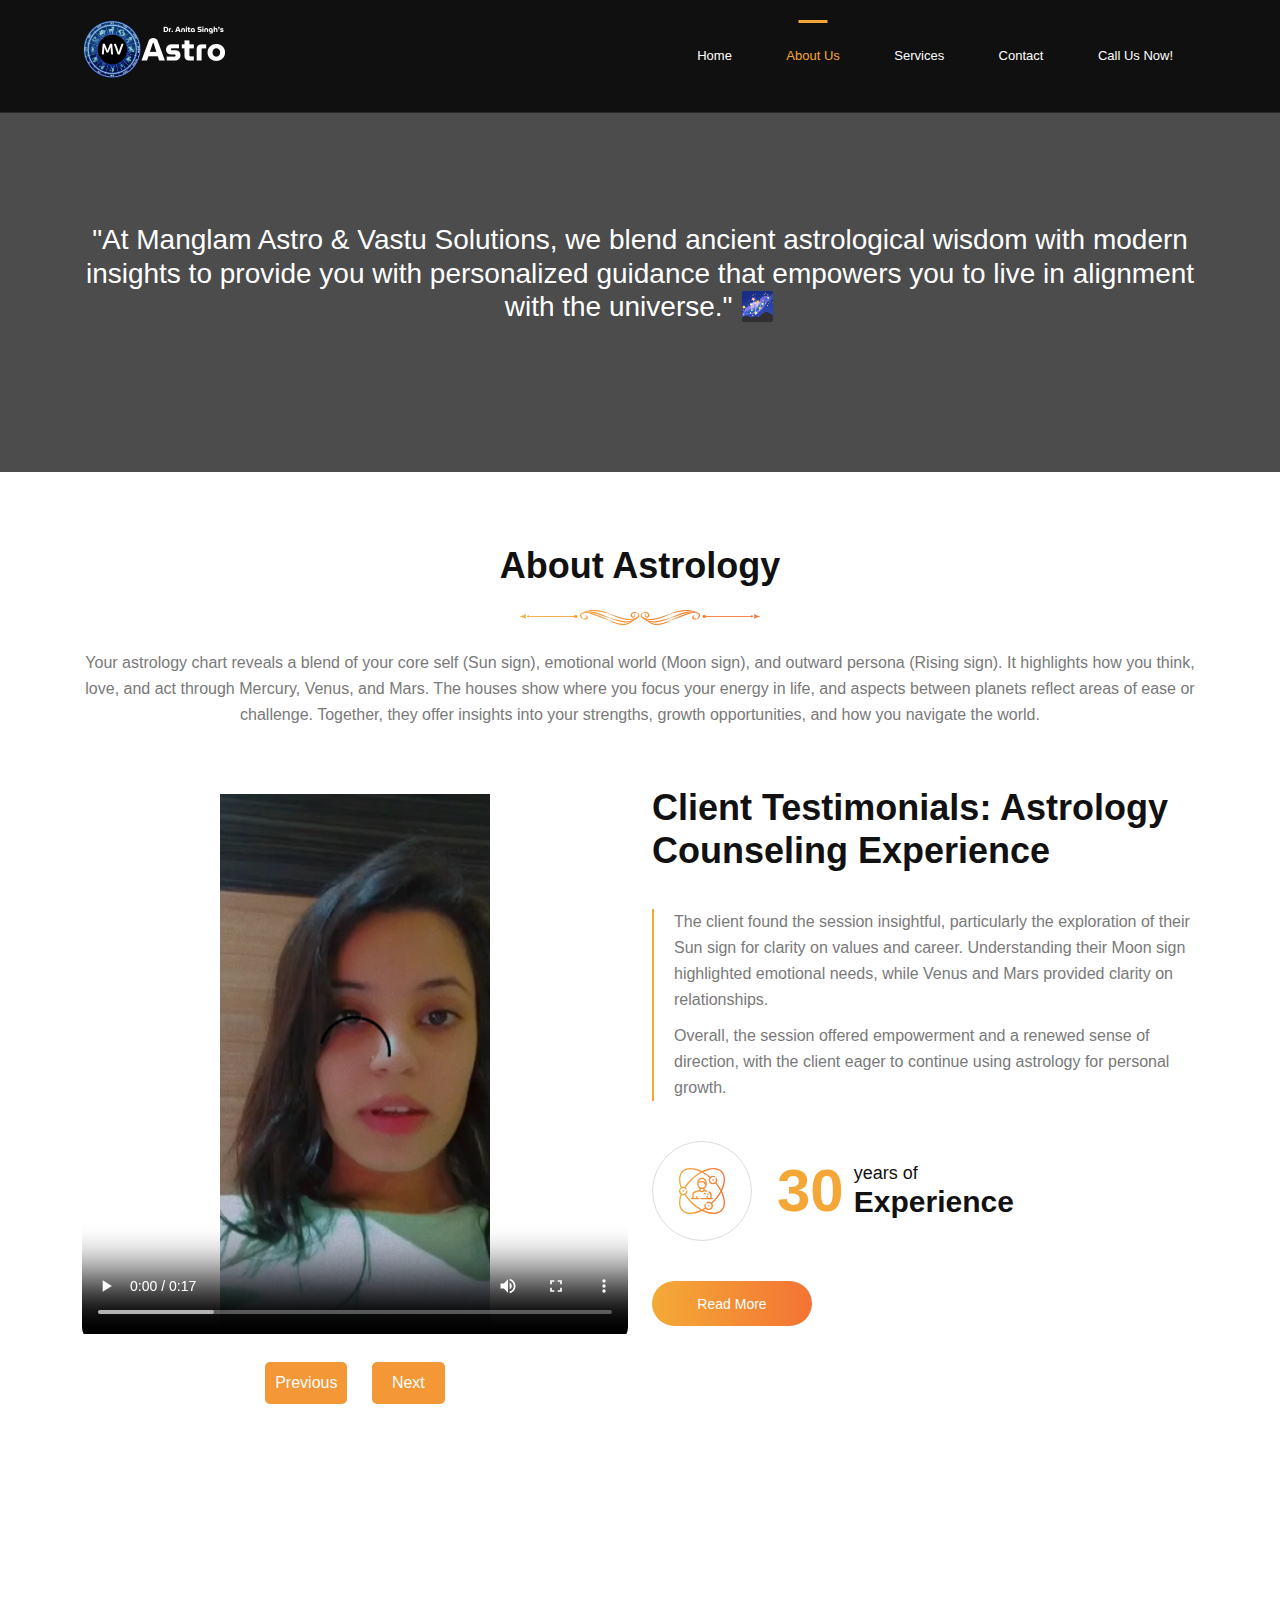
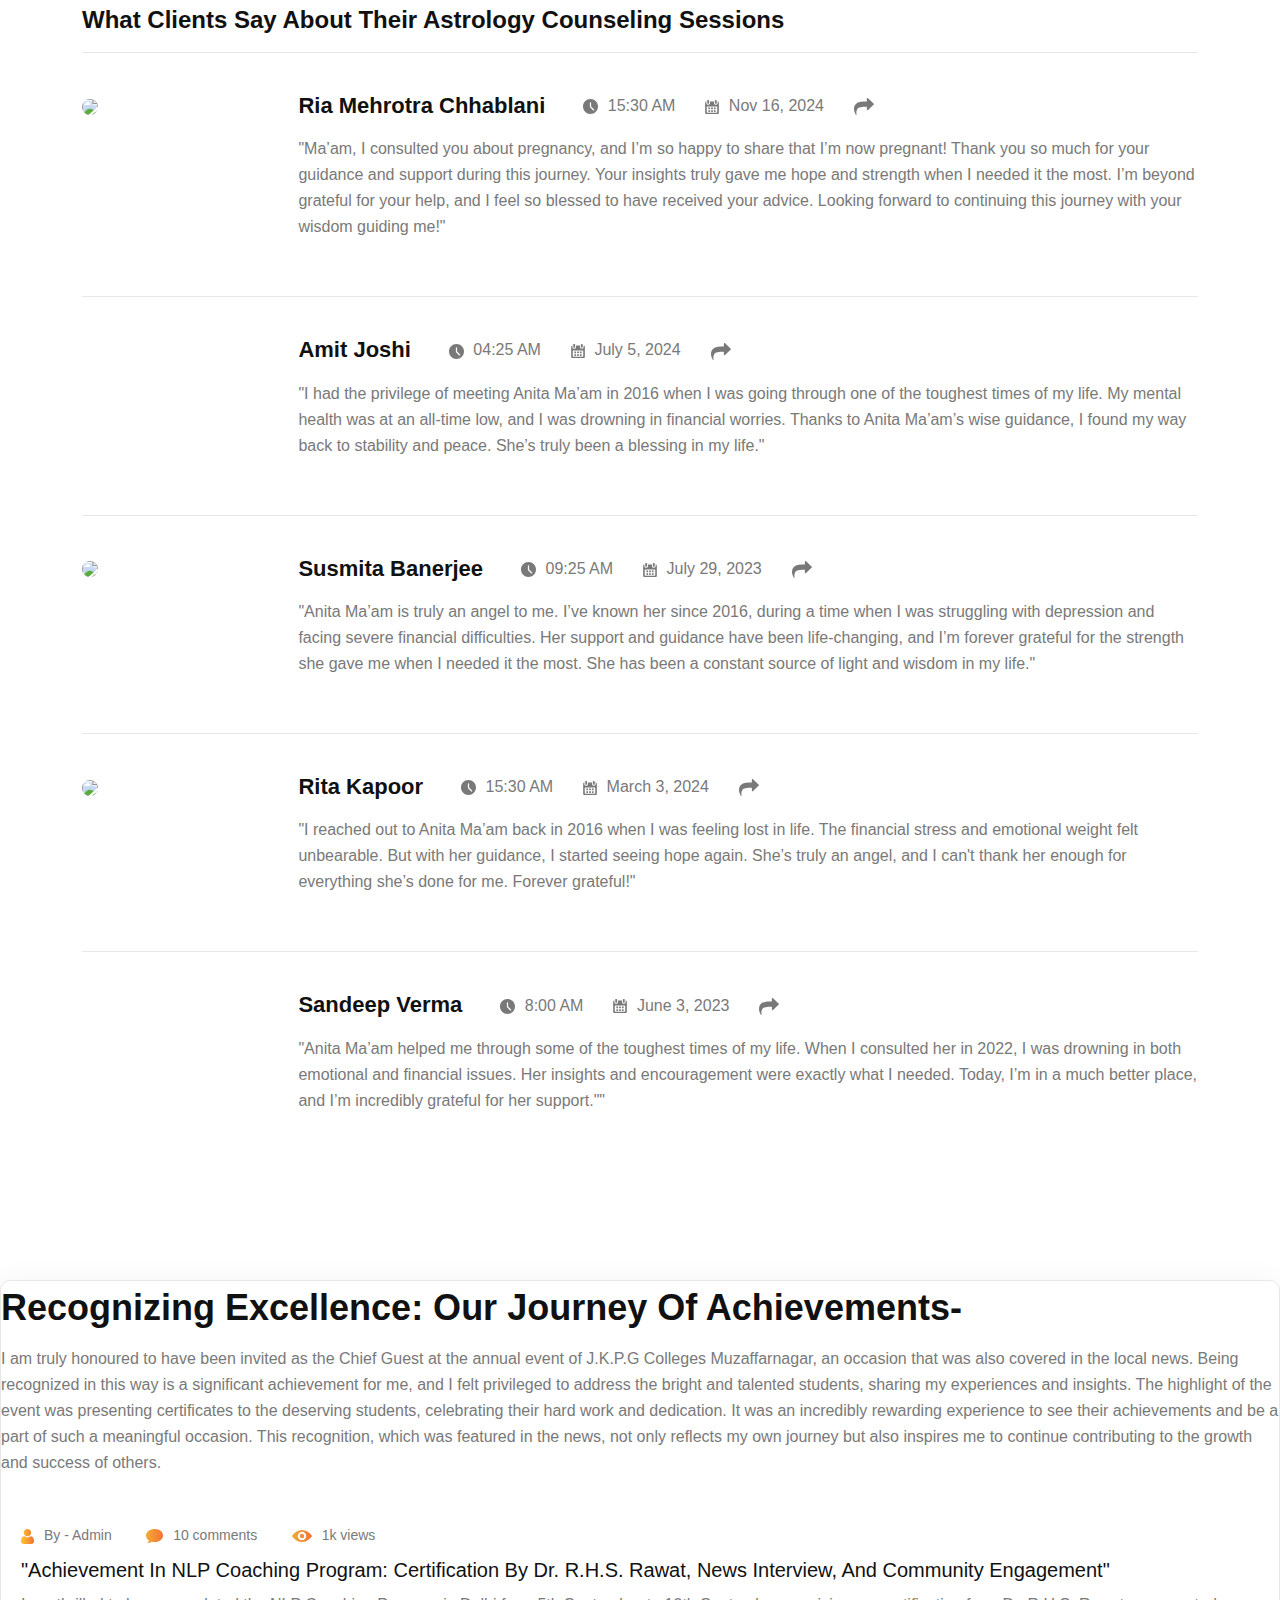
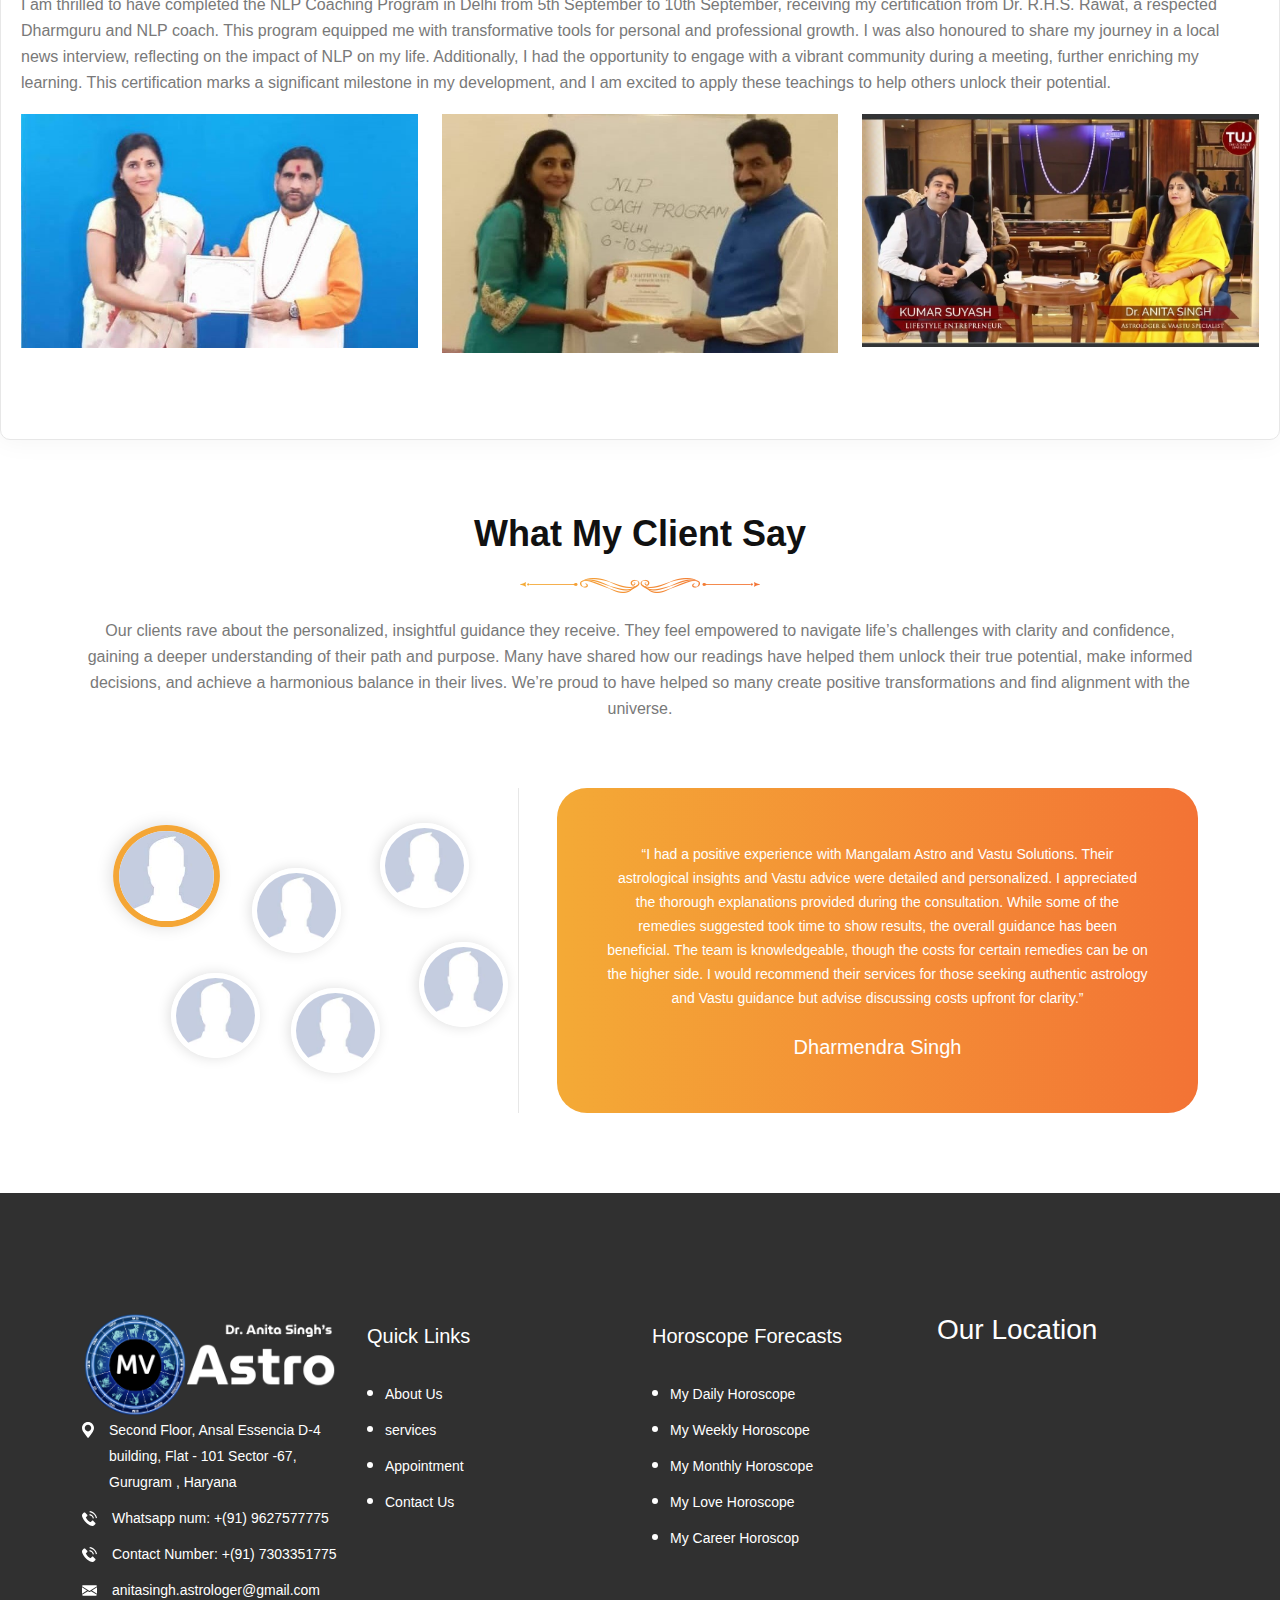
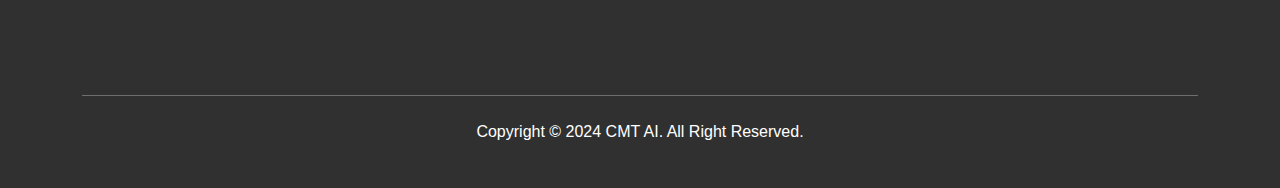
==== commit 45841030: "v2" ====
--- a/about.html
+++ b/about.html
@@ -44,23 +44,10 @@
                                     <ul>
                                         <li><a href="index.html" >home</a></li>
                                         <li><a href="about.html" class="active">about us</a></li>
-                                        <li><a href="javascript:;">services</a>
-                                            <ul class="as_submenu">
-                                                <li><a href="service.html">service</a></li>
-                                                <li><a href="service_single.html">service single</a></li>
-                                                <li><a href="appointments.html">appointment</a></li>
-                                                <li><a href="error.html">404</a></li>
-                                            </ul>
-                                        </li>
-
-                                        <li><a href="javascript:;">blog</a>
-                                            <ul class="as_submenu">
-                                                <li><a href="blog.html">blog</a></li>
-                                                <li><a href="blog_single.html">blog single</a></li>
-                                            </ul>
-                                        </li>
+                                          <li><a href="services.html">services</a></li>
                                         <li><a href="contact.html">contact</a></li>
-                                        <li><a href="tel:+919099799780">Call Us Now!
+                                        <li><a href="tel:+919099799780">Call Us Now!</a> </li>
+                                
                                     </ul>
                                 </div>
                             </div>
@@ -78,6 +65,8 @@
                 <div>
                 <div class="row">
                     <div class="col-lg-12 text-center">
+                    <h3>"At  Manglam Astro & Vastu Solutions, we blend ancient astrological wisdom with modern insights to provide you with personalized guidance that empowers you to live in alignment with the universe." 🌌</h3>
+
                         <!-- --------------------------------------- -->
                     </div>
                  </div>
@@ -93,20 +82,53 @@
                             <image id="Vector_Smart_Object" data-name="Vector Smart Object" width="240" height="15" xlink:href="[data-uri]"/>
                           </svg>
                           </span>
-                        <p class="as_font14 as_padderTop20 as_padderBottom50">It is a long established fact that a reader will be distracted by the readable content of a page <br>when looking at its layout. The point of using Lorem Ipsum .</p>
-                    </div>
-                    <div class="col-lg-6 col-md-6">
+                        <p class="as_font14 as_padderTop20 as_padderBottom50"> Your astrology chart reveals a blend of your core self (Sun sign), emotional world (Moon sign), and outward persona (Rising sign). It highlights how you think, love, and act through Mercury, Venus, and Mars. The houses show where you focus your energy in life, and aspects between planets reflect areas of ease or challenge. Together, they offer insights into your strengths, growth opportunities, and how you navigate the world.</p>
+                    </div>
+                    <!-- <div class="col-lg-6 col-md-6">
                         <div class="as_aboutimg text-right">
                             <img src="assets/images/What_we_do.jpg" alt="img" class="img-responsive">
                             <span class="as_play"><img src="assets/images/play.png" alt=""></span>
                         </div> 
-                    </div>
+                    </div> -->
+
+
+                    <div class="col-lg-6 col-md-6">
+                        <div class="as_aboutimg text-right">
+                            <!-- Video element with reduced size -->
+                            <video id="videoPlayer" style="width: 100%; height: 540px;" controls>
+                                <source src="assets/images/video-1.mp4" type="video/mp4">
+                                Your browser does not support the video tag.
+                            </video>
+                        </div>
+                           <!-- Buttons for navigation -->
+                    <div class="slide-buttons" style="text-align: center; margin-top: 20px;">
+                        <button id="prevBtn" onclick="changeSlide(-1)" 
+                            style="padding: 8px 10px; font-size: 16px; cursor: pointer; background-color: #F49736; color: white;   border-radius: 8px 8px;
+ border: none; border-radius: 5px; margin: 0 10px; transition: background-color 0.3s;">
+                            Previous
+                        </button>
+                        <button id="nextBtn" onclick="changeSlide(1)" 
+                            style="padding: 8px 20px; font-size: 16px; cursor: pointer;   border-radius: 8px 8px;
+ background-color: #F49736; color: white; border: none; border-radius: 5px; margin: 0 10px; transition: background-color 0.3s;">
+                            Next
+                        </button>
+                    </div>
+                    </div>
+
+
+
+
+                    
                     <div class="col-lg-6 col-md-6">
                         <div class="as_about_detail">
-                            <h1 class="as_heading">What Do We Do?</h1>
+                            <h1 class="as_heading">Client Testimonials: Astrology Counseling Experience</h1>
                             <div class="as_paragraph_wrapper">
-                                <p class="as_margin0 as_font14 as_padderBottom10">There are many variations of passages of Lorem Ipsum available, but the majority have suffered alteration in some form, by injected humour, or randomised words.</p>
-                                <p class="as_font14">Sed ut perspiciatis unde omnis iste natus error sit voluptatem accusantium doloremque laudantium.</p>
+                                <p class="as_margin0 as_font14 as_padderBottom10">The client found the session insightful, particularly the exploration of their Sun sign for clarity on values and career. Understanding their Moon sign highlighted emotional needs, while Venus and Mars provided clarity on relationships.</p>
+                                <p class="as_font14"> Overall, the session offered empowerment and a renewed sense of direction, with the client eager to continue using astrology for personal growth.
+
+
+
+                                </p>
                             </div>
 
                             <div class="as_contact_expert">
@@ -129,155 +151,145 @@
         </section>
         
        
+       
         <section class="as_service_wrapper as_padderTop80 as_padderBottom80">
             <div class="container">
-                <div class="row">
-                    <div class="col-lg-12 text-center">
-                        <section class="as_service_wrapper as_padderTop80 as_padderBottom80">
-            <div class="container">
-                <div class="row">
-                    <div class="col-lg-12 text-center">
-                        <h1 class="as_heading as_heading_center">our services</h1>
-                        <span><svg xmlns="http://www.w3.org/2000/svg" xmlns:xlink="http://www.w3.org/1999/xlink" width="240" height="15" viewBox="0 0 240 15">
-                            <image id="Vector_Smart_Object" data-name="Vector Smart Object" width="240" height="15" xlink:href="[data-uri]"/>
-                          </svg>
-                          </span>
-                        <p class="as_font14 as_padderTop20 as_padderBottom20">Consectetur adipiscing elit, sed do eiusmod tempor incididuesdeentiut labore <br>etesde dolore magna aliquapspendisse and the gravida.</p>
-                    </div>
-                </div>
-
-                  
-                <div class="row as_verticle_center">
-                   <div class="col-lg-6 col-md-12 col-sm-12">
-                        <div class="as_service_img">
-                            <img src="IMAGES/service_img2.png" alt="" class="as_service_circle img-responsive">
-                            <img src="IMAGES/serv person.png" alt="" class="as_service_img img-responsive">
-                        </div>
-                   </div>
-                   <div class="col-lg-6 col-md-12 col-sm-12">
-                        <div class="row">
-                            <div class="col-lg-6 col-md-6 col-sm-6 col-xs-12">
-                                <div class="as_service_box text-center">
-                                    <span class="as_icon">
-                                        <svg xmlns="http://www.w3.org/2000/svg" xmlns:xlink="http://www.w3.org/1999/xlink" preserveAspectRatio="xMidYMid" width="85" height="70" viewBox="0 0 85 70"> <path d="M83.340,66.666 L70.391,66.666 C69.474,66.666 68.730,65.920 68.730,65.000 C68.730,64.079 69.474,63.333 70.391,63.333 L81.680,63.333 L81.680,20.000 L78.359,20.000 L78.359,58.333 C78.359,59.254 77.616,60.000 76.699,60.000 L49.119,60.000 C46.979,60.000 45.116,61.389 44.425,63.333 L55.449,63.333 C56.366,63.333 57.109,64.079 57.109,65.000 C57.109,65.920 56.366,66.666 55.449,66.666 L30.381,66.666 L30.381,68.333 C30.381,69.254 29.637,70.000 28.721,70.000 L22.080,70.000 C21.163,70.000 20.420,69.254 20.420,68.333 L20.420,66.666 L1.660,66.666 C0.743,66.666 -0.000,65.920 -0.000,65.000 L-0.000,18.333 C-0.000,17.413 0.743,16.667 1.660,16.667 L6.641,16.667 L6.641,11.667 C6.641,10.746 7.384,10.000 8.301,10.000 L17.871,10.000 L24.019,0.742 C24.327,0.278 24.845,-0.000 25.400,-0.000 C25.956,-0.000 26.474,0.278 26.782,0.742 L32.929,10.000 L35.859,10.000 C38.572,10.000 40.984,11.313 42.500,13.339 C44.016,11.313 46.428,10.000 49.141,10.000 L76.699,10.000 C77.616,10.000 78.359,10.746 78.359,11.667 L78.359,16.667 L83.340,16.667 C84.257,16.667 85.000,17.413 85.000,18.333 L85.000,65.000 C85.000,65.920 84.257,66.666 83.340,66.666 ZM20.420,52.725 C16.342,51.670 13.779,49.374 13.779,46.666 C13.779,45.746 14.523,45.000 15.439,45.000 C16.356,45.000 17.100,45.746 17.100,46.666 C17.100,47.466 18.238,48.488 20.231,49.188 L17.233,13.333 L9.961,13.333 L9.961,56.666 L20.420,56.666 L20.420,52.725 ZM20.420,60.000 L8.301,60.000 C7.384,60.000 6.641,59.254 6.641,58.333 L6.641,20.000 L3.320,20.000 L3.320,63.333 L20.420,63.333 L20.420,60.000 ZM30.381,63.333 L40.533,63.333 C39.847,61.393 38.002,60.000 35.838,60.000 L30.381,60.000 L30.381,63.333 ZM23.740,66.666 L27.060,66.666 L27.060,53.268 C26.514,53.310 25.960,53.333 25.400,53.333 C24.841,53.333 24.287,53.310 23.740,53.268 L23.740,66.666 ZM25.400,4.671 L20.462,12.107 L23.623,49.909 C24.205,49.967 24.797,50.000 25.400,50.000 C26.003,50.000 26.596,49.967 27.178,49.909 L30.338,12.107 L25.400,4.671 ZM40.840,18.333 C40.840,15.576 38.606,13.333 35.859,13.333 L33.568,13.333 L30.570,49.188 C32.563,48.487 33.701,47.466 33.701,46.666 C33.701,45.746 34.445,45.000 35.361,45.000 C36.278,45.000 37.021,45.746 37.021,46.666 C37.021,49.374 34.459,51.670 30.381,52.725 L30.381,56.666 L35.838,56.666 C37.715,56.666 39.448,57.296 40.840,58.354 L40.840,18.333 ZM75.039,13.333 L49.141,13.333 C46.394,13.333 44.160,15.576 44.160,18.333 L44.160,58.332 C45.552,57.286 47.274,56.666 49.119,56.666 L75.039,56.666 L75.039,13.333 ZM47.978,25.000 C47.978,24.079 48.722,23.333 49.639,23.333 L51.584,23.333 C54.169,23.333 56.598,22.323 58.426,20.488 C58.737,20.176 59.159,20.000 59.600,20.000 C60.040,20.000 60.462,20.176 60.773,20.488 C62.601,22.323 65.031,23.333 67.615,23.333 L69.560,23.333 C70.477,23.333 71.221,24.079 71.221,25.000 L71.221,29.648 C71.221,37.731 67.221,45.235 60.521,49.720 C60.242,49.907 59.921,50.000 59.600,50.000 C59.279,50.000 58.957,49.907 58.679,49.720 C51.979,45.235 47.978,37.731 47.978,29.648 L47.978,25.000 ZM51.299,29.648 C51.299,36.235 54.382,42.377 59.600,46.293 C64.817,42.377 67.900,36.235 67.900,29.648 L67.900,26.667 L67.615,26.667 C64.672,26.667 61.878,25.691 59.600,23.891 C57.321,25.691 54.528,26.667 51.584,26.667 L51.299,26.667 L51.299,29.648 ZM59.600,30.000 C62.346,30.000 64.580,32.243 64.580,35.000 C64.580,37.757 62.346,40.000 59.600,40.000 C56.853,40.000 54.619,37.757 54.619,35.000 C54.619,32.243 56.853,30.000 59.600,30.000 ZM59.600,36.667 C60.515,36.667 61.260,35.919 61.260,35.000 C61.260,34.081 60.515,33.333 59.600,33.333 C58.684,33.333 57.939,34.081 57.939,35.000 C57.939,35.919 58.684,36.667 59.600,36.667 ZM62.920,63.333 C63.837,63.333 64.580,64.079 64.580,65.000 C64.580,65.920 63.837,66.666 62.920,66.666 C62.003,66.666 61.260,65.920 61.260,65.000 C61.260,64.079 62.003,63.333 62.920,63.333 Z" class="cls-1"/> </svg>                                  
-                                    </span>
-        
-                                    <h4 class="as_subheading">Kundli Dosha </h4>
-                                    <p class="as_paddingBottom10">Lorem ipsum dolor sit <br>amet, consectetur</p>
-                                    <a href="service_single.html" class="as_link">read more 
-                                        <span>
-                                            <svg xmlns="http://www.w3.org/2000/svg" width="12" height="7" viewBox="0 0 12 7"> <path class="cls-1" d="M8.966,4.52H1.312A1.644,1.644,0,0,1,.976,4.5,0.656,0.656,0,0,1,.447,3.8a0.672,0.672,0,0,1,.7-0.575q2.824,0,5.649,0c0.7,0,1.4,0,2.13-.051C8.546,2.814,8.166,2.455,7.782,2.1A0.675,0.675,0,0,1,7.523,1.5,0.629,0.629,0,0,1,7.981.959a0.688,0.688,0,0,1,.726.187L10.429,2.8l0.58,0.557a0.637,0.637,0,0,1,.011,1.016q-1.149,1.109-2.3,2.212a0.7,0.7,0,0,1-1.006.036A0.635,0.635,0,0,1,7.77,5.658C8.151,5.294,8.533,4.932,8.966,4.52Z"/> </svg>
-                                        </span>
-                                    </a>
-                                </div>
-                            </div>
-                            <!-- -------------------- -->
-                            <div class="col-lg-6 col-md-6 col-sm-6 col-xs-12">
-                                <div class="as_service_box text-center">
-                                    <span class="as_icon">
-                                        <svg xmlns="http://www.w3.org/2000/svg" xmlns:xlink="http://www.w3.org/1999/xlink" preserveAspectRatio="xMidYMid" width="58" height="69" viewBox="0 0 58 69"> <path d="M30.362,67.641 C30.362,68.390 29.757,69.000 29.012,69.000 C28.269,69.000 27.663,68.390 27.663,67.641 C27.663,66.893 28.269,66.283 29.012,66.283 C29.757,66.283 30.362,66.893 30.362,67.641 ZM0.674,67.641 L0.674,65.923 C0.674,56.868 6.774,51.929 9.444,50.317 C13.072,48.129 16.968,46.474 21.042,45.387 L21.042,43.200 C20.363,42.596 19.742,41.910 19.193,41.144 C17.577,38.891 16.259,36.449 15.265,33.869 C14.355,33.744 13.524,33.161 13.096,32.249 C12.688,31.380 9.860,26.112 9.427,25.174 C8.328,22.797 9.764,20.448 11.584,19.693 C11.887,19.566 12.199,19.473 12.516,19.420 C12.221,18.206 12.072,16.957 12.072,15.688 C12.072,7.038 19.061,-0.000 27.651,-0.000 C29.161,-0.000 30.591,0.581 31.677,1.637 C31.688,1.648 31.707,1.648 31.718,1.637 C32.805,0.581 34.235,-0.000 35.744,-0.000 C41.583,-0.000 46.333,4.783 46.333,10.662 L46.333,13.136 C46.333,15.266 46.042,17.362 45.469,19.394 C45.793,19.447 46.116,19.533 46.423,19.672 C48.662,20.693 49.537,23.217 48.580,25.154 C48.123,26.080 45.319,31.360 44.911,32.229 C44.483,33.140 43.652,33.724 42.743,33.849 C41.749,36.434 40.428,38.883 38.809,41.141 C38.260,41.908 37.638,42.595 36.958,43.200 L36.958,45.387 C41.032,46.474 44.928,48.129 48.555,50.316 C51.226,51.929 57.326,56.867 57.326,65.923 L57.326,67.641 C57.326,68.391 56.722,69.000 55.977,69.000 L35.084,69.000 C35.083,69.000 35.083,69.000 35.082,69.000 C34.309,69.000 33.685,68.341 33.736,67.550 C33.783,66.829 34.411,66.283 35.129,66.283 L54.628,66.283 C54.628,60.548 51.770,55.424 47.167,52.647 C43.919,50.687 40.439,49.180 36.804,48.159 C36.077,51.828 32.854,54.602 29.000,54.602 C25.146,54.602 21.923,51.828 21.196,48.159 C17.562,49.180 14.081,50.687 10.832,52.647 C6.230,55.424 3.372,60.390 3.372,66.283 L22.944,66.283 C23.718,66.283 24.341,66.945 24.288,67.736 C24.239,68.456 23.612,69.000 22.895,69.000 L2.023,69.000 C1.278,69.000 0.674,68.391 0.674,67.641 L0.674,67.641 ZM14.775,15.896 C14.899,15.749 16.760,13.446 19.964,13.446 C21.561,13.446 23.096,14.007 24.311,15.007 C25.431,15.928 26.857,16.435 28.326,16.435 C31.802,16.435 34.587,13.619 34.665,10.025 C34.682,9.287 35.280,8.697 36.014,8.697 C36.747,8.696 37.346,9.286 37.362,10.025 C37.401,11.759 38.328,13.263 39.782,13.949 C41.212,14.625 42.409,15.647 43.286,16.898 C43.518,15.663 43.635,14.406 43.635,13.136 L43.635,10.662 C43.635,6.281 40.095,2.716 35.744,2.716 C34.937,2.716 34.173,3.027 33.592,3.592 C32.530,4.624 30.866,4.624 29.803,3.592 C29.223,3.027 28.458,2.716 27.651,2.716 C20.548,2.716 14.707,8.460 14.775,15.896 ZM34.260,45.009 C31.067,46.527 27.377,46.702 23.740,45.010 L23.740,46.588 C23.740,49.509 26.099,51.886 29.000,51.886 C31.901,51.886 34.260,49.509 34.260,46.588 L34.260,45.009 ZM36.622,39.552 C38.295,37.218 39.622,34.663 40.561,31.956 C40.726,31.481 41.353,30.763 42.414,31.183 C42.915,30.110 45.733,24.863 46.141,23.993 C46.452,23.331 46.076,22.469 45.369,22.173 C44.969,22.005 44.527,22.035 44.139,22.235 C43.302,22.665 42.266,22.157 42.160,21.225 C41.917,19.110 40.555,17.315 38.637,16.409 C37.667,15.951 36.840,15.280 36.195,14.457 C35.789,15.192 35.263,15.854 34.684,16.482 C32.124,19.261 26.772,20.496 22.605,17.111 C20.979,15.790 18.562,15.870 17.070,17.394 C16.259,18.222 15.781,19.342 15.781,20.485 L15.781,21.019 C15.786,22.017 14.733,22.683 13.827,22.234 C13.452,22.047 13.024,22.039 12.638,22.193 C12.026,22.438 11.504,23.235 11.866,24.014 C12.270,24.885 15.150,30.211 15.577,31.183 C16.765,30.767 17.322,31.621 17.445,31.976 C18.386,34.676 19.710,37.226 21.380,39.555 C23.176,42.059 25.953,43.496 29.000,43.495 C32.047,43.495 34.825,42.058 36.622,39.552 L36.622,39.552 ZM58.000,8.149 L58.000,1.358 C58.000,0.608 57.396,-0.000 56.651,-0.000 L49.907,-0.000 C49.162,-0.000 48.558,0.608 48.558,1.358 C48.558,2.108 49.162,2.716 49.907,2.716 L55.302,2.716 L55.302,8.149 C55.302,8.899 55.906,9.508 56.651,9.508 C57.396,9.508 58.000,8.899 58.000,8.149 ZM58.000,45.230 L58.000,38.439 C58.000,37.689 57.396,37.081 56.651,37.081 C55.906,37.081 55.302,37.689 55.302,38.439 L55.302,43.872 L49.907,43.872 C49.162,43.872 48.558,44.480 48.558,45.230 C48.558,45.980 49.162,46.588 49.907,46.588 L56.651,46.588 C57.396,46.588 58.000,45.980 58.000,45.230 ZM2.698,8.149 L2.698,2.716 L8.093,2.716 C8.838,2.716 9.442,2.108 9.442,1.358 C9.442,0.608 8.838,-0.000 8.093,-0.000 L1.349,-0.000 C0.604,-0.000 0.000,0.608 0.000,1.358 L0.000,8.149 C0.000,8.899 0.604,9.508 1.349,9.508 C2.094,9.508 2.698,8.899 2.698,8.149 ZM9.442,45.230 C9.442,44.480 8.838,43.872 8.093,43.872 L2.698,43.872 L2.698,38.439 C2.698,37.689 2.094,37.081 1.349,37.081 C0.604,37.081 0.000,37.689 0.000,38.439 L0.000,45.230 C0.000,45.980 0.604,46.588 1.349,46.588 L8.093,46.588 C8.838,46.588 9.442,45.980 9.442,45.230 Z" class="cls-1"/> </svg>                         
-                                    </span>
-        
-                                    <h4 class="as_subheading">Kundli Dosha </h4>
-                                    <p class="as_paddingBottom10">Lorem ipsum dolor sit <br>amet, consectetur</p>
-                                    <a href="service_single.html" class="as_link">read more 
-                                        <span>
-                                            <svg xmlns="http://www.w3.org/2000/svg" width="12" height="7" viewBox="0 0 12 7"> <path class="cls-1" d="M8.966,4.52H1.312A1.644,1.644,0,0,1,.976,4.5,0.656,0.656,0,0,1,.447,3.8a0.672,0.672,0,0,1,.7-0.575q2.824,0,5.649,0c0.7,0,1.4,0,2.13-.051C8.546,2.814,8.166,2.455,7.782,2.1A0.675,0.675,0,0,1,7.523,1.5,0.629,0.629,0,0,1,7.981.959a0.688,0.688,0,0,1,.726.187L10.429,2.8l0.58,0.557a0.637,0.637,0,0,1,.011,1.016q-1.149,1.109-2.3,2.212a0.7,0.7,0,0,1-1.006.036A0.635,0.635,0,0,1,7.77,5.658C8.151,5.294,8.533,4.932,8.966,4.52Z"/> </svg>
-                                        </span>
-                                    </a>
-                                </div>
-                            </div>
-                            <div class="col-lg-6 col-md-6 col-sm-6 col-xs-12">
-                                <div class="as_service_box text-center">
-                                    <span class="as_icon">
-                                        <svg xmlns="http://www.w3.org/2000/svg" xmlns:xlink="http://www.w3.org/1999/xlink" preserveAspectRatio="xMidYMid" width="71" height="71" viewBox="0 0 71 71"> <path d="M60.602,60.602 C53.897,67.307 44.982,71.000 35.500,71.000 C28.999,71.000 22.640,69.226 17.111,65.871 C16.265,65.358 15.429,64.802 14.626,64.218 C14.153,63.873 14.049,63.209 14.393,62.736 C14.738,62.262 15.402,62.158 15.875,62.503 C16.630,63.052 17.416,63.575 18.211,64.058 C23.409,67.211 29.387,68.878 35.500,68.878 C44.416,68.878 52.798,65.406 59.102,59.102 C65.407,52.798 68.878,44.416 68.878,35.500 C68.878,26.584 65.407,18.202 59.102,11.898 C52.798,5.593 44.416,2.121 35.500,2.121 C26.584,2.121 18.202,5.593 11.898,11.898 C5.593,18.202 2.121,26.584 2.121,35.500 C2.121,44.187 5.441,52.414 11.469,58.665 C11.876,59.087 11.864,59.759 11.442,60.165 C11.020,60.572 10.349,60.560 9.942,60.138 C3.531,53.489 -0.000,44.739 -0.000,35.500 C-0.000,26.017 3.693,17.103 10.398,10.398 C17.103,3.693 26.018,-0.000 35.500,-0.000 C44.982,-0.000 53.897,3.693 60.602,10.398 C67.307,17.103 71.000,26.017 71.000,35.500 C71.000,44.982 67.307,53.897 60.602,60.602 ZM27.588,8.676 C27.440,8.109 27.780,7.530 28.347,7.382 C32.783,6.227 37.443,6.129 41.922,7.090 C55.258,9.953 65.084,22.126 65.084,35.761 C65.084,51.930 51.930,65.084 35.760,65.084 C32.479,65.084 29.202,64.534 26.104,63.450 C20.792,61.592 16.067,58.180 12.613,53.740 C11.753,52.635 11.028,51.463 10.291,50.277 C9.858,49.580 9.529,49.050 9.243,48.273 C8.954,47.485 8.554,46.733 8.260,45.943 C7.053,42.691 6.437,39.229 6.437,35.761 C6.437,30.049 8.124,24.405 11.254,19.652 C14.116,15.305 18.131,11.754 22.798,9.450 C23.324,9.191 23.960,9.407 24.219,9.932 C24.478,10.457 24.263,11.094 23.738,11.353 C19.362,13.512 15.651,16.809 12.979,20.897 L25.467,20.897 L32.871,8.713 C31.523,8.856 30.188,9.095 28.882,9.435 C28.314,9.583 27.736,9.243 27.588,8.676 ZM38.344,8.681 L45.767,20.897 L58.532,20.897 C54.114,14.153 46.785,9.481 38.344,8.681 ZM59.662,23.139 C59.631,23.084 59.570,23.019 59.456,23.019 L47.056,23.019 L53.462,33.560 L59.658,23.378 C59.717,23.280 59.693,23.194 59.662,23.139 ZM62.963,35.761 C62.963,32.094 62.232,28.595 60.911,25.400 L54.703,35.602 L60.985,45.939 C62.259,42.793 62.963,39.358 62.963,35.761 ZM59.779,48.271 C59.809,48.216 59.834,48.130 59.774,48.033 L53.461,37.643 L46.920,48.391 L59.573,48.391 C59.687,48.391 59.748,48.326 59.779,48.271 ZM35.617,62.667 C35.678,62.667 35.762,62.647 35.819,62.553 L41.687,52.910 C41.991,52.410 42.644,52.251 43.144,52.556 C43.645,52.860 43.804,53.513 43.499,54.013 L38.116,62.859 C46.699,62.120 54.156,57.378 58.605,50.513 L28.089,50.513 L35.416,62.553 C35.473,62.647 35.557,62.667 35.617,62.667 ZM33.102,62.832 L25.605,50.513 L12.917,50.513 C17.313,57.297 24.646,62.008 33.102,62.832 ZM11.675,48.391 L24.314,48.391 L17.774,37.643 L11.476,48.007 C11.541,48.136 11.608,48.264 11.675,48.391 ZM10.491,25.676 C9.219,28.863 8.558,32.279 8.558,35.761 C8.558,39.250 9.220,42.587 10.422,45.655 L16.531,35.602 L10.491,25.676 ZM11.778,23.019 C11.756,23.019 11.736,23.023 11.718,23.028 C11.664,23.129 11.610,23.231 11.557,23.333 C11.563,23.348 11.567,23.362 11.577,23.378 L17.772,33.559 L24.178,23.019 L11.778,23.019 ZM19.014,35.601 L26.798,48.391 L44.477,48.391 L52.220,35.601 L44.574,23.019 L26.660,23.019 L19.014,35.601 ZM27.950,20.897 L43.285,20.897 L35.819,8.612 C35.806,8.590 35.791,8.573 35.775,8.559 C35.770,8.559 35.765,8.558 35.760,8.558 C35.659,8.558 35.557,8.562 35.455,8.563 C35.441,8.577 35.427,8.592 35.415,8.612 L27.950,20.897 ZM45.214,37.193 L37.193,45.214 C36.726,45.681 36.113,45.914 35.500,45.914 C34.887,45.914 34.274,45.681 33.807,45.214 L25.786,37.193 C24.852,36.259 24.852,34.740 25.786,33.806 L33.807,25.785 C34.740,24.852 36.259,24.852 37.193,25.785 L45.214,33.806 C46.148,34.740 46.148,36.259 45.214,37.193 ZM43.714,35.307 L35.693,27.285 C35.640,27.232 35.570,27.206 35.500,27.206 C35.430,27.206 35.360,27.232 35.307,27.285 L27.286,35.307 C27.179,35.413 27.179,35.586 27.286,35.693 L35.307,43.714 C35.413,43.821 35.587,43.821 35.693,43.714 L43.714,35.693 C43.821,35.586 43.821,35.413 43.714,35.307 ZM35.500,39.262 C33.426,39.262 31.738,37.574 31.738,35.500 C31.738,33.425 33.426,31.737 35.500,31.737 C37.574,31.737 39.262,33.425 39.262,35.500 C39.262,37.574 37.574,39.262 35.500,39.262 ZM35.500,33.859 C34.595,33.859 33.859,34.595 33.859,35.500 C33.859,36.404 34.595,37.140 35.500,37.140 C36.405,37.140 37.141,36.404 37.141,35.500 C37.141,34.595 36.405,33.859 35.500,33.859 Z" class="cls-1"/> </svg>                          
-                                    </span>
-        
-                                    <h4 class="as_subheading">Kundli Dosha </h4>
-                                    <p class="as_paddingBottom10">Lorem ipsum dolor sit <br>amet, consectetur</p>
-                                    <a href="service_single.html" class="as_link">read more 
-                                        <span>
-                                            <svg xmlns="http://www.w3.org/2000/svg" width="12" height="7" viewBox="0 0 12 7"> <path class="cls-1" d="M8.966,4.52H1.312A1.644,1.644,0,0,1,.976,4.5,0.656,0.656,0,0,1,.447,3.8a0.672,0.672,0,0,1,.7-0.575q2.824,0,5.649,0c0.7,0,1.4,0,2.13-.051C8.546,2.814,8.166,2.455,7.782,2.1A0.675,0.675,0,0,1,7.523,1.5,0.629,0.629,0,0,1,7.981.959a0.688,0.688,0,0,1,.726.187L10.429,2.8l0.58,0.557a0.637,0.637,0,0,1,.011,1.016q-1.149,1.109-2.3,2.212a0.7,0.7,0,0,1-1.006.036A0.635,0.635,0,0,1,7.77,5.658C8.151,5.294,8.533,4.932,8.966,4.52Z"/> </svg>
-                                        </span>
-                                    </a>
-                                </div>
-                            </div>
-                            <div class="col-lg-6 col-md-6 col-sm-6 col-xs-12">
-                                <div class="as_service_box text-center">
-                                    <span class="as_icon">
-                                       <svg xmlns="http://www.w3.org/2000/svg" xmlns:xlink="http://www.w3.org/1999/xlink" preserveAspectRatio="xMidYMid" width="70" height="70" viewBox="0 0 70 70"> <path d="M70.000,67.742 L70.000,70.000 L-0.000,70.000 L-0.000,67.742 L10.161,67.742 L10.161,49.677 L7.903,49.677 L7.903,42.903 L12.419,42.903 L12.419,38.684 C12.419,36.677 13.766,34.891 15.695,34.341 L20.322,33.021 L20.322,31.003 C18.941,29.761 18.064,27.967 18.064,25.967 L18.064,23.710 C18.064,19.973 21.103,16.935 24.839,16.935 C28.575,16.935 31.613,19.973 31.613,23.710 L31.613,25.967 C31.613,27.968 30.737,29.762 29.355,31.003 L29.355,33.020 L33.983,34.341 C35.814,34.864 37.107,36.505 37.233,38.387 L43.565,38.387 L49.624,32.327 C47.025,31.379 45.161,28.890 45.161,25.967 L45.161,23.710 C45.161,19.973 48.199,16.935 51.935,16.935 C55.671,16.935 58.710,19.973 58.710,23.710 L58.710,25.967 C58.710,27.939 57.858,29.710 56.510,30.949 C57.866,31.656 58.710,33.034 58.710,34.569 L58.710,36.129 L63.226,36.129 L63.226,50.806 C63.226,54.742 60.330,58.006 56.560,58.602 L57.473,67.742 L70.000,67.742 ZM52.957,67.742 L55.204,67.742 L54.301,58.709 L52.054,58.709 L52.957,67.742 ZM44.032,67.742 L50.688,67.742 L49.785,58.709 L44.032,58.709 L44.032,67.742 ZM36.560,67.742 L35.431,65.484 L18.762,65.484 L17.633,67.742 L36.560,67.742 ZM12.419,51.935 L15.806,51.935 L15.806,54.193 L12.419,54.193 L12.419,67.742 L15.108,67.742 L17.366,63.225 L36.827,63.225 L39.085,67.742 L41.774,67.742 L41.774,54.193 L18.064,54.193 L18.064,51.935 L41.774,51.935 L41.774,49.677 L12.419,49.677 L12.419,51.935 ZM10.161,45.161 L10.161,47.419 L45.161,47.419 L45.161,45.161 L10.161,45.161 ZM29.355,23.710 C29.355,21.219 27.329,19.193 24.839,19.193 C22.348,19.193 20.322,21.219 20.322,23.710 L20.322,25.967 C20.322,28.458 22.348,30.484 24.839,30.484 C27.329,30.484 29.355,28.458 29.355,25.967 L29.355,23.710 ZM22.581,32.347 L22.581,33.559 C22.861,33.991 23.639,35.000 24.839,35.000 C26.039,35.000 26.817,33.991 27.097,33.559 L27.097,32.347 C26.389,32.597 25.631,32.742 24.839,32.742 C24.046,32.742 23.288,32.597 22.581,32.347 ZM33.363,36.512 L28.711,35.183 C28.057,36.037 26.782,37.258 24.839,37.258 C22.895,37.258 21.621,36.037 20.966,35.184 L16.315,36.513 C15.352,36.788 14.677,37.680 14.677,38.684 L14.677,42.902 L30.692,42.902 C30.565,42.547 30.484,42.170 30.484,41.773 C30.484,39.906 32.004,38.386 33.871,38.386 L34.951,38.386 C34.831,37.511 34.228,36.759 33.363,36.512 ZM44.500,40.645 L33.871,40.645 C33.248,40.645 32.742,41.151 32.742,41.774 C32.742,42.397 33.248,42.903 33.871,42.903 L45.823,42.903 L53.823,34.903 C54.059,34.667 54.193,34.341 54.193,34.008 C54.193,33.309 53.626,32.742 52.928,32.742 C52.595,32.742 52.268,32.876 52.032,33.112 L44.500,40.645 ZM56.452,23.710 C56.452,21.219 54.426,19.193 51.935,19.193 C49.445,19.193 47.419,21.219 47.419,23.710 L47.419,25.967 C47.419,28.458 49.445,30.484 51.935,30.484 C54.426,30.484 56.452,28.458 56.452,25.967 L56.452,23.710 ZM56.452,34.569 C56.452,34.487 56.429,34.413 56.419,34.334 C56.342,35.144 55.998,35.921 55.420,36.499 L47.419,44.500 L47.419,49.677 L44.032,49.677 L44.032,51.935 L53.064,51.935 C54.932,51.935 56.452,50.416 56.452,48.548 L56.452,34.569 ZM60.968,50.806 L60.968,38.387 L58.710,38.387 L58.710,48.548 C58.710,51.661 56.177,54.193 53.064,54.193 L44.032,54.193 L44.032,56.451 L55.323,56.451 C58.435,56.451 60.968,53.919 60.968,50.806 ZM35.000,18.216 L35.000,11.290 L27.097,11.290 L27.097,-0.000 L54.193,-0.000 L54.193,11.290 L43.312,11.290 L35.000,18.216 ZM51.935,2.258 L29.355,2.258 L29.355,9.032 L37.258,9.032 L37.258,13.396 L42.495,9.032 L51.935,9.032 L51.935,2.258 ZM36.129,4.516 L45.161,4.516 L45.161,6.774 L36.129,6.774 L36.129,4.516 ZM49.677,6.774 L47.419,6.774 L47.419,4.516 L49.677,4.516 L49.677,6.774 ZM31.613,4.516 L33.871,4.516 L33.871,6.774 L31.613,6.774 L31.613,4.516 Z" class="cls-1"/> </svg>                                 
-                                    </span>
-        
-                                    <h4 class="as_subheading">Kundli Dosha </h4>
-                                    <p class="as_paddingBottom10">Lorem ipsum dolor sit <br>amet, consectetur</p>
-                                    <a href="service_single.html" class="as_link">read more 
-                                        <span>
-                                            <svg xmlns="http://www.w3.org/2000/svg" width="12" height="7" viewBox="0 0 12 7"> <path class="cls-1" d="M8.966,4.52H1.312A1.644,1.644,0,0,1,.976,4.5,0.656,0.656,0,0,1,.447,3.8a0.672,0.672,0,0,1,.7-0.575q2.824,0,5.649,0c0.7,0,1.4,0,2.13-.051C8.546,2.814,8.166,2.455,7.782,2.1A0.675,0.675,0,0,1,7.523,1.5,0.629,0.629,0,0,1,7.981.959a0.688,0.688,0,0,1,.726.187L10.429,2.8l0.58,0.557a0.637,0.637,0,0,1,.011,1.016q-1.149,1.109-2.3,2.212a0.7,0.7,0,0,1-1.006.036A0.635,0.635,0,0,1,7.77,5.658C8.151,5.294,8.533,4.932,8.966,4.52Z"/> </svg>
-                                        </span>
-                                    </a>
-                                </div>
-                            </div>
-                            
-                        </div>
-                   </div>
-                </div>
-            </div>
-        </section>
+              
+                <div class="as_comment_section as_padderTop50">
+                    <h1 class="as_heading">What Clients Say About Their Astrology Counseling Sessions</h1>
+                    <ul>
+                        <li>
+                            <div class="as_comnt_img">
+                                <img src="https://i.pinimg.com/originals/ab/44/79/ab4479b2712f33d8d99cab7c90e76b61.jpg "width:30px, height:20px;="" class="img-responsive">
+                            </div>
+                            <div class="as_comnt_detail">
+                                <div class="as_comnt_title">
+                                    <h4 class="as_subheading as_margin0">Ria Mehrotra Chhablani </h4>
+                                    <span class="as_font14 as_time"><img src="assets/images/svg/clock.svg" alt=""> 15:30 AM</span>
+                                    <span class="as_font14 as_date"><img src="assets/images/svg/calendar.svg" alt=""> Nov 16, 2024</span>
+                                    <a class="as_font14 as_reply"><img src="assets/images/svg/reply.svg" alt=""></a>
+                                </div>
+                                <p class="as_font14">"Ma’am, I consulted you about pregnancy, and I’m so happy to share that I’m now pregnant! Thank you so much for your guidance and support during this journey. Your insights truly gave me hope and strength when I needed it the most. I’m beyond grateful for your help, and I feel so blessed to have received your advice. Looking forward to continuing this journey with your wisdom guiding me!"</p>
+                            </div>
+                            </li>
+                        <li>
+                            <div class="as_comnt_img">
+                                <img src="https://th.bing.com/th/id/OIP.oEhrPXrjJwCpR9HAEjq1JAHaJd?w=182&h=232&c=7&r=0&o=5&pid=1.7" width:50px, height:40px; alt="" class="img-responsive">
+                            </div>
+                            <div class="as_comnt_detail">
+                                <div class="as_comnt_title">
+                                    <h4 class="as_subheading as_margin0">Amit Joshi</h4>
+                                    <span class="as_font14 as_time"><img src="assets/images/svg/clock.svg" alt=""> 04:25 AM</span>
+                                    <span class="as_font14 as_date"><img src="assets/images/svg/calendar.svg" alt=""> July 5, 2024</span>
+                                    <a class="as_font14 as_reply"><img src="assets/images/svg/reply.svg" alt=""></a>
+                                </div>
+                                <p class="as_font14">"I had the privilege of meeting Anita Ma’am in 2016 when I was going through one of the toughest times of my life. My mental health was at an all-time low, and I was drowning in financial worries. Thanks to Anita Ma’am’s wise guidance, I found my way back to stability and peace. She’s truly been a blessing in my life."</p>
+                            </div>
+                        </li>
+                        <li>
+                            <div class="as_comnt_img">
+                                <img src="https://th.bing.com/th/id/OIP.6OY4AJ6vjZAzbAU1ObDNbQHaHa?pid=ImgDet&w=191&h=191&c=7">
+                            </div>
+                            <div class="as_comnt_detail">
+                                <div class="as_comnt_title">
+                                    <h4 class="as_subheading as_margin0">Susmita Banerjee</h4>
+                                    <span class="as_font14 as_time"><img src="assets/images/svg/clock.svg" alt=""> 09:25 AM</span>
+                                    <span class="as_font14 as_date"><img src="assets/images/svg/calendar.svg" alt=""> July 29, 2023</span>
+                                    <a class="as_font14 as_reply"><img src="assets/images/svg/reply.svg" alt=""></a>
+                                </div>
+                                <p class="as_font14">"Anita Ma’am is truly an angel to me. I’ve known her since 2016, during a time when I was struggling with depression and facing severe financial difficulties. Her support and guidance have been life-changing, and I’m forever grateful for the strength she gave me when I needed it the most. She has been a constant source of light and wisdom in my life."</p>
+                            </div>
+                        </li>
+
+                        <li>
+                            <div class="as_comnt_img">
+                                <img src="https://th.bing.com/th/id/OIP.O_gW4EV6iGmRcwlSLi6P0gHaHa?rs=1&pid=ImgDetMain"width:20px, height:10px;="" class="img-responsive">
+                            </div>
+                            <div class="as_comnt_detail">
+                                <div class="as_comnt_title">
+                                    <h4 class="as_subheading as_margin0">Rita Kapoor </h4>
+                                    <span class="as_font14 as_time"><img src="assets/images/svg/clock.svg" alt=""> 15:30 AM</span>
+                                    <span class="as_font14 as_date"><img src="assets/images/svg/calendar.svg" alt=""> March 3, 2024</span>
+                                    <a class="as_font14 as_reply"><img src="assets/images/svg/reply.svg" alt=""></a>
+                                </div>
+                                <p class="as_font14">"I reached out to Anita Ma’am back in 2016 when I was feeling lost in life. The financial stress and emotional weight felt unbearable. But with her guidance, I started seeing hope again. She’s truly an angel, and I can't thank her enough for everything she’s done for me. Forever grateful!"</p>
+                            </div>
+                            </li>
+
+                            <li>
+                                <div class="as_comnt_img">
+                                    <img src="https://iimk.ac.in/uploads/admission_application/medium/PGP_26_431.jpg" width:50px, height:40px; alt="" class="img-responsive">
+                                </div>
+                                <div class="as_comnt_detail">
+                                    <div class="as_comnt_title">
+                                        <h4 class="as_subheading as_margin0">Sandeep Verma</h4>
+                                        <span class="as_font14 as_time"><img src="assets/images/svg/clock.svg" alt="">  8:00 AM</span>
+                                        <span class="as_font14 as_date"><img src="assets/images/svg/calendar.svg" alt=""> June 3, 2023</span>
+                                        <a class="as_font14 as_reply"><img src="assets/images/svg/reply.svg" alt=""></a>
+                                    </div>
+                                    <p class="as_font14">"Anita Ma’am helped me through some of the toughest times of my life. When I consulted her in 2022, I was drowning in both emotional and financial issues. Her insights and encouragement were exactly what I needed. Today, I’m in a much better place, and I’m incredibly grateful for her support.""</p>
+                                </div>
+                            </li>
+
+                        
+                    </ul>
+                </div>
+        </section>
+
+
+
+
+
             
                             
                             
         </section>
 
-        <section class="as_whychoose_wrapper">
-            <div class="container-fluid">
-                <div class="row">
-                    <div class="col-lg-12 col-md-12 text-center">
-                        <h1 class="as_heading">Why Choose Us</h1>
-                        <span><svg xmlns="http://www.w3.org/2000/svg" xmlns:xlink="http://www.w3.org/1999/xlink" width="240" height="15" viewBox="0 0 240 15"> <image id="Design" width="240" height="15" xlink:href="[data-uri]"/> </svg>
-                          </span>  
-                        <p class="as_font14 as_padderTop20 as_padderBottom50">It is a long established fact that a reader will be distracted by the readable content of a page <br>when looking at its layout. The point of using Lorem Ipsum .</p>
-                    </div>
-                    <div class="col-lg-12">
-                        <ul class="as_choose_ul">
-                            <li>
-                                <div class="as_whychoose_box text-center">
-                                    <span class="as_number"><span><span data-from="0" data-to="100"
-                                        data-speed="5000">100</span>+</span><img src="assets/images/svg/choose.svg" alt=""></span>
-                                    <h4>Trusted by Million Clients</h4>
-                                </div>
-                            </li>
-                            <li>
-                                <div class="as_whychoose_box text-center">
-                                    <span class="as_number"><span><span data-from="0" data-to="30"
-                                        data-speed="5000">30</span>+</span><img src="assets/images/svg/choose.svg" alt=""></span>
-                                    <h4>Years of Experience</h4>
-                                </div>
-                            </li>
-                            <li>
-                                <div class="as_whychoose_box text-center">
-                                    <span class="as_number"><span><span data-from="0" data-to="55"
-                                        data-speed="5000">55</span>+</span><img src="assets/images/svg/choose.svg" alt=""></span>
-                                    <h4>Types of Horoscopes</h4>
-                                </div>
-                            </li>
-                            <li>
-                                <div class="as_whychoose_box text-center">
-                                    <span class="as_number"><span><span data-from="0" data-to="90"
-                                        data-speed="5000">90</span>+</span><img src="assets/images/svg/choose.svg" alt=""></span>
-                                    <h4>Qualified Astrologers</h4>
-                                </div>
-                            </li>
-                            <li>
-                                <div class="as_whychoose_box text-center">
-                                    <span class="as_number"><span><span data-from="0" data-to="99"
-                                        data-speed="5000">99</span>+</span><img src="assets/images/svg/choose.svg" alt=""></span>
-                                    <h4>Success Horoscope</h4>
-                                </div>
-                            </li>
-                        </ul>
-                    </div>
-                </div>
-            </div>
+      <section class="achievement">
+            <div class="as_blog_box">
+                <div class="as_blog_img">
+                    <h1 class="as_heading">Recognizing Excellence: Our Journey of Achievements-</h1>
+                    <p class="as_font14 as_margin0 as_padderBottom10">I am truly honoured to have been invited as the Chief Guest at the annual event of J.K.P.G Colleges Muzaffarnagar, an occasion that was also covered in the local news. Being recognized in this way is a significant achievement for me, and I felt privileged to address the bright and talented students, sharing my experiences and insights. The highlight of the event was presenting certificates to the deserving students, celebrating their hard work and dedication. It was an incredibly rewarding experience to see their achievements and be a part of such a meaningful occasion. This recognition, which was featured in the news, not only reflects my own journey but also inspires me to continue contributing to the growth and success of others.
+                    
+                </div>
+                <div class="as_blog_detail">
+                    <ul>
+                        <li><a href="javascript:;"><img src="assets/images/svg/user2.svg" alt="">By - Admin</a></li>
+                        <li><a href="javascript:;"><img src="assets/images/svg/comment1.svg" alt="">10 comments</a></li>
+                        <li><a href="javascript:;"><img src="assets/images/svg/view1.svg" alt="">1k views</a></li>
+                    </ul>
+                    <h3 class="as_subheading">"Achievement in NLP Coaching Program: Certification by Dr. R.H.S. Rawat, News Interview, and Community Engagement"</h3>
+                    <p class="as_font14 as_margin0 as_padderBottom10">I am thrilled to have completed the NLP Coaching Program in Delhi from 5th September to 10th September, receiving my certification from Dr. R.H.S. Rawat, a respected Dharmguru and NLP coach. This program equipped me with transformative tools for personal and professional growth. I was also honoured to share my journey in a local news interview, reflecting on the impact of NLP on my life. Additionally, I had the opportunity to engage with a vibrant community during a meeting, further enriching my learning. This certification marks a significant milestone in my development, and I am excited to apply these teachings to help others unlock their potential.</p>
+                   
+                    <div class="row mt-2">
+                        <!-- <div class="col-lg-4 col-md-4 col-sm-12">
+                            <img src="/IMAGES/WhatsApp Image 2024-11-06 at 11.36.52 (2).jpeg">
+                        </div>
+                        <div class="col-lg-4 col-md-4 col-sm-12">
+                            <img src="/IMAGES/WhatsApp Image 2024-11-06 at 11.36.52.jpeg" >
+                        </div>
+                        <div class="col-lg-4 col-md-4 col-sm-12">
+                            <img src="/IMAGES/WhatsApp Image 2024-11-06 at 11.36.53.jpeg" alt="" class="img-responsive">
+                        </div>
+                    </div> -->
+                    <div class="col-sm-4">
+                        <img src="/IMAGES/WhatsApp Image 2024-11-06 at 11.36.52 (2).jpeg">
+
+                    </div>
+                    <div class="col-sm-4">
+                        <img src="/IMAGES/WhatsApp Image 2024-11-06 at 11.36.52.jpeg" >
+
+                    </div>
+                    <div class="col-sm-4">
+                        <img src="/IMAGES/WhatsApp Image 2024-11-07 at 16.57.10.jpeg" alt="" class="img-responsive">
+
+                    </div>
+
+                    <p class="as_padderTop30 as_padderBottom20">
+  
+                </div>
+
+             
         </section>
 
         
@@ -296,7 +308,7 @@
                             <image id="Vector_Smart_Object" data-name="Vector Smart Object" width="240" height="15" xlink:href="[data-uri]"/>
                           </svg>
                           </span>
-                        <p class="as_font14 as_padderBottom50 as_padderTop20">Consectetur adipiscing elit, sed do eiusmod tempor incididuesdeentiut labore <br>etesde dolore magna aliquapspendisse and the gravida.</p>
+                        <p class="as_font14 as_padderBottom50 as_padderTop20">Our clients rave about the personalized, insightful guidance they receive. They feel empowered to navigate life’s challenges with clarity and confidence, gaining a deeper understanding of their path and purpose. Many have shared how our readings have helped them unlock their true potential, make informed decisions, and achieve a harmonious balance in their lives. We’re proud to have helped so many create positive transformations and find alignment with the universe.</p>
 
                         <div class="row as_customer_slider">
                             <div class="col-lg-5 col-md-5 as_customer_nav">
@@ -368,23 +380,29 @@
                                         <div class="as_footer_logo">
                                             <a href="index.html"><img src="IMAGES/Mangalam Astro.png" alt=""></a>
                                         </div>
-                                        <p>"Unlock the mysteries of your future with personalized insights — your journey to self-discovery starts here"</p>
-
+                                        
                                         <ul class="as_contact_list">
                                             <li>
                                                 <img src="assets/images/svg/map.svg" alt="">
-                                                <p>gurgaon,gurgaon</p>
+                                                 <p>Second Floor, Ansal Essencia D-4 building, Flat - 101
+                                                    Sector -67, Gurugram , Haryana</p>
                                             </li>
                                             <li>
                                                 <img src="assets/images/svg/phone.svg" alt="">
                                                 <p>
-                                                    <a href="javascript:;">+ (91) 9099799780</a>
+                                                    <a href="javascript:;">Whatsapp num: +(91) 9627577775</a>
+                                                </p>
+                                            </li>
+                                            <li>
+                                                <img src="assets/images/svg/phone.svg" alt="">
+                                                <p>
+                                                    <a href="javascript:;">Contact Number: +(91) 7303351775</a>
                                                 </p>
                                             </li>
                                             <li>
                                                 <img src="assets/images/svg/mail.svg" alt="">
                                                 <p>
-                                                    <a href="javascript:;">astrology@example.com</a>
+                                                    <a href="javascript:;">anitasingh.astrologer@gmail.com</a>
                                                 </p> 
                                             </li> 
                                         </ul>
@@ -396,8 +414,7 @@
 
                                     <ul>
                                         <li><a href="about.html"> About Us</a></li>
-                                        <li><a href="blog.html"> Blog</a></li>
-                                        <li><a href="astrologer.html"> Astrologers</a></li>
+                                         <li><a href="services.html">services</a></li>
                                         <li><a href="appointment.html"> Appointment</a></li>
                                         <li><a href="contact.html"> Contact Us</a></li>
                                     </ul>
@@ -420,39 +437,46 @@
                                 
                                 <div class="col-lg-3 col-md-6 col-sm-12">
                                     <div class="as_footer_widget">
-                                    <h3 class="as_footer_heading">Our Newsletter</h3>
-
-                                    <p>Lorem ipsum dolor amet, consectetur adipiscing elit,sed eiusmod tempor. </p>
-
-                                    <div class="as_newsletter_wrapper">
-                                            <div class="as_newsletter_box">
-                                                <input type="text" name="" id="" class="form-control" placeholder="Email...">
-                                                <a href="javascript:;" class="as_btn">
-                                                    <img src="assets/images/svg/plane.svg" alt="">
-                                                </a>
+                                 
+
+
+                                 <!-- Map code start here -->
+
+                                        <div style="color: #fff;">
+                                            <h3>Our Location</h3>
+                                            <div style="width: 300px; height: 300px; position: relative;">
+                                              <iframe 
+                                                src="https://www.google.com/maps/embed/v1/search?q=MANGALAM+ASTRO&key=AIzaSyBFw0Qbyq9zTFTd-tUY6dZWTgaQzuU17R8"
+                                                style="width: 100%; height: 100%; border: 0; position: absolute; top: 0; left: 0;" 
+                                                allowfullscreen="" loading="lazy" frameborder="0">
+                                              </iframe>
                                             </div>
-                                        </div>
-
-                                        <div class="as_login_data">
-                                            <label>I agree that my submitted data is
-                                                being collected and stored.
-                                                <input type="checkbox" name="as_remember_me" value="">
-                                                <span class="checkmark"></span>
-                                            </label>
-                                        </div>
+                                          </div>
+
+
+
+                                <!-- Map code end here  -->
+
+
+
+
+
+                                  
+
+                                        
                                     </div>
                                 </div>
                             </div>
                         </div>
 
                         <div class="as_copyright_wrapper text-center">
-                            <p>Copyright &copy; 2022 Astrology. All Right Reserved.</p>
+                            <p>Copyright &copy; 2024 CMT AI. All Right Reserved.</p>
+
                         </div> 
                     </div>
                 </div>
             </div>
         </section>
-        
     </div>
     
 
@@ -547,5 +571,6 @@
     <script type="text/javascript" src="assets/js/plugin/airdatepicker/datepicker.min.js"></script>
     <script type="text/javascript" src="assets/js/plugin/airdatepicker/i18n/datepicker.en.js"></script>
     <script src="assets/js/custom.js"></script>  
+    <script src="assets/js/videoControl.js"></script>
 </body>
 </html>--- a/assets/css/style.css
+++ b/assets/css/style.css
@@ -7,6 +7,41 @@
   --white-color: #ffffff;
   --transition: 0.4s ease-in-out;
 }
+
+.btncolor1 {
+  /* margin-bottom:10px; */
+  padding-bottom: 0px;
+  box-sizing: border-box;
+
+}
+
+/* Ensure the container has no extra space above or below */
+.as_service_box .d-md-flex {
+  align-items: center;  /* Vertically align items */
+  margin-top: 0; /* Remove margin */
+  margin-bottom: 0; /* Remove margin */
+}
+
+.as_service_box .btn {
+  margin: 0; /* Reset margin for buttons */
+}
+
+
+.btncolor {
+  background-color: #f59207; 
+  color: white;
+  border-radius: 8px 8px;
+  /* margin-top: 0%; */
+  border: 1px solid rgb(253, 138, 6); /* Optional: Adds a border to make the button more defined */
+  padding: 5px 10px; /* Optional: Adjust the padding for better button size */
+  cursor: pointer; /* Optional: Change the cursor to a pointer on hover */
+}
+
+.btncolor:hover {
+  background-color: white;  /* Changes the background color to yellow on hover */
+  color: black; /* Keeps the text color black on hover (optional, if you want to keep the text color unchanged) */
+}
+
 
 :after,
 :before {
@@ -992,7 +1027,7 @@
 }
 .as_service_box {
   background-color: #ffffff;
-  padding: 59px 22px 25px;
+  padding: 30px 24px 26px;
   margin-top: 30px;
   box-shadow: 0px 0px 13px 0px rgb(0 0 0 / 4%);
   border: 1px solid rgb(231, 231, 231);
@@ -1083,8 +1118,35 @@
 .as_service_box:hover .as_link svg {
   fill: #ffffff;
 }
+@media (max-width: 996px) {
+ 
+
+  .as_banner_detail
+  {
+    height: auto; /* Adjust this if there's a fixed height */
+    
+    }
+
+
+}
+
+
+.slide-buttons {
+  text-align: center;
+}
+
+/* On smaller screens (less than 738px width), move buttons up */
+@media (max-width: 738px) {
+  .slide-buttons {
+      text-align: center; /* Center buttons by default */
+      margin-bottom: 15%;
+  }
+}
 /* service css end */
 /* why choose css start */
+.as_blog_box{
+  padding-top: 1%;
+}
 .as_whychoose_wrapper {
   background-image: url("https://i.postimg.cc/8cXmCH4h/why-choose-us.png");
   background-repeat: no-repeat;
@@ -2391,9 +2453,9 @@
 .as_comment_section > ul > li .as_comnt_img img {
   border-radius: 10px;
 }
-/* .as_comment_section >ul>li>.as_comnt_detail{
-    padding-right: 100px;
-} */
+.as_comnt_detail{
+  margin-left: 20px;
+}
 .as_comment_section > ul > li .as_comnt_detail {
   width: calc(100% - 200px);
   position: relative;
@@ -3472,12 +3534,15 @@
   }
   .as_blog_box ul li img {
     margin-right: 5px;
+  
   }
   .as_comment_section > ul > li .as_comnt_img img {
     width: 100px;
+    margin-right: 10px;
   }
   .as_comment_section > ul > li .as_comnt_img {
     width: 120px;
+    margin-right: 10px;
   }
   .as_comment_section > ul > li .as_comnt_detail {
     width: calc(100% - 120px);
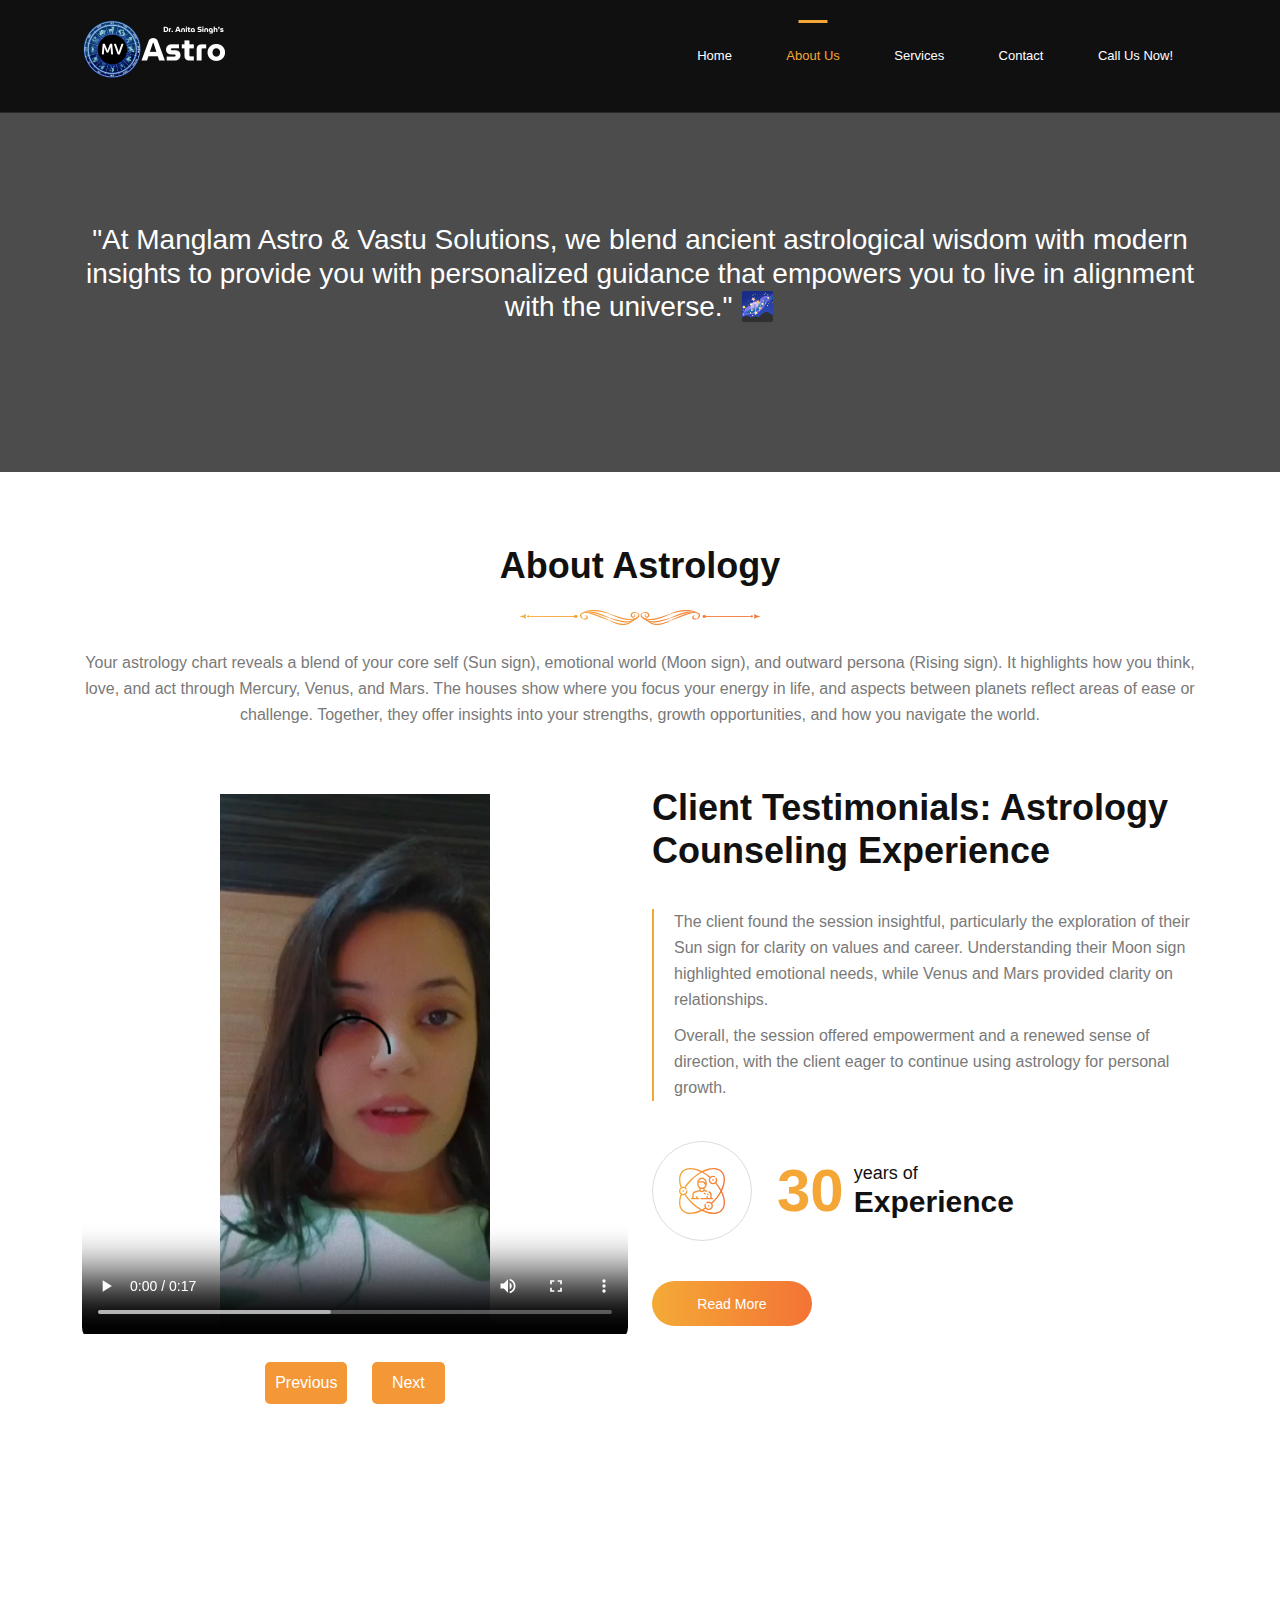
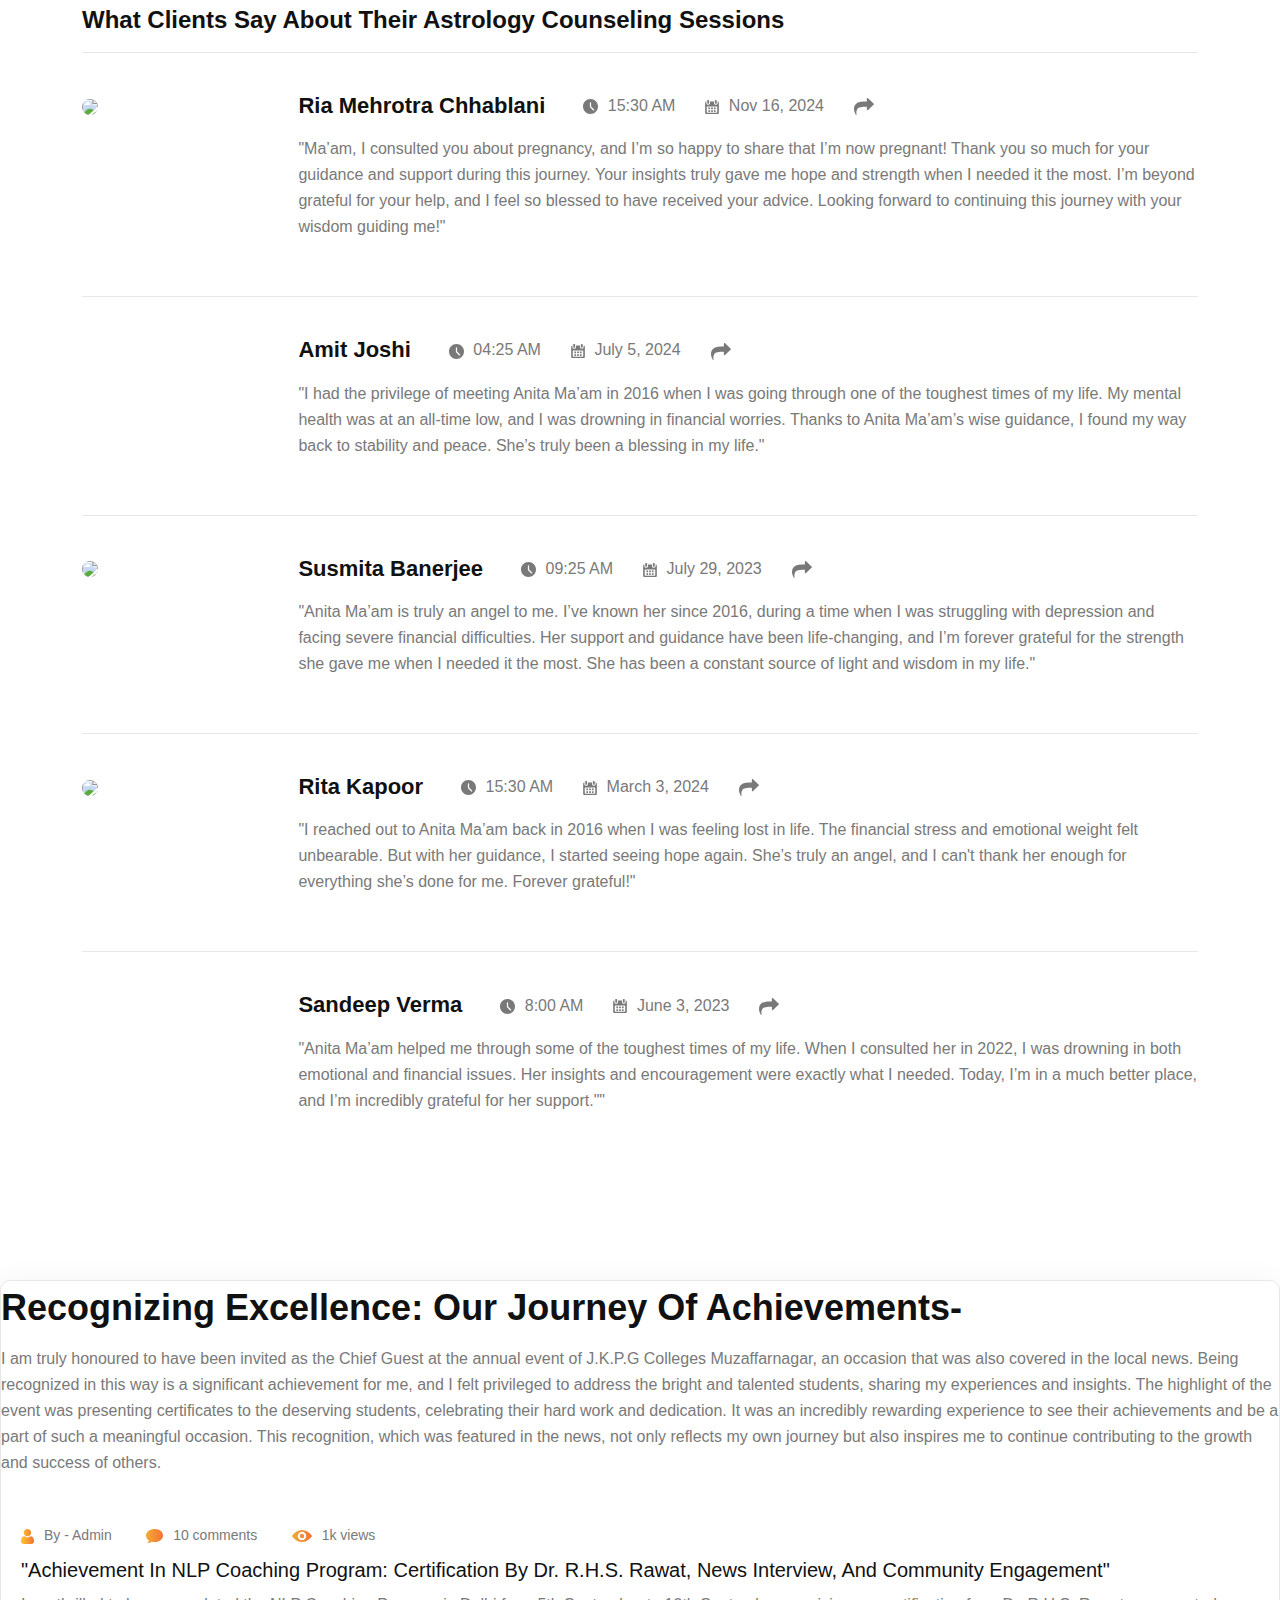
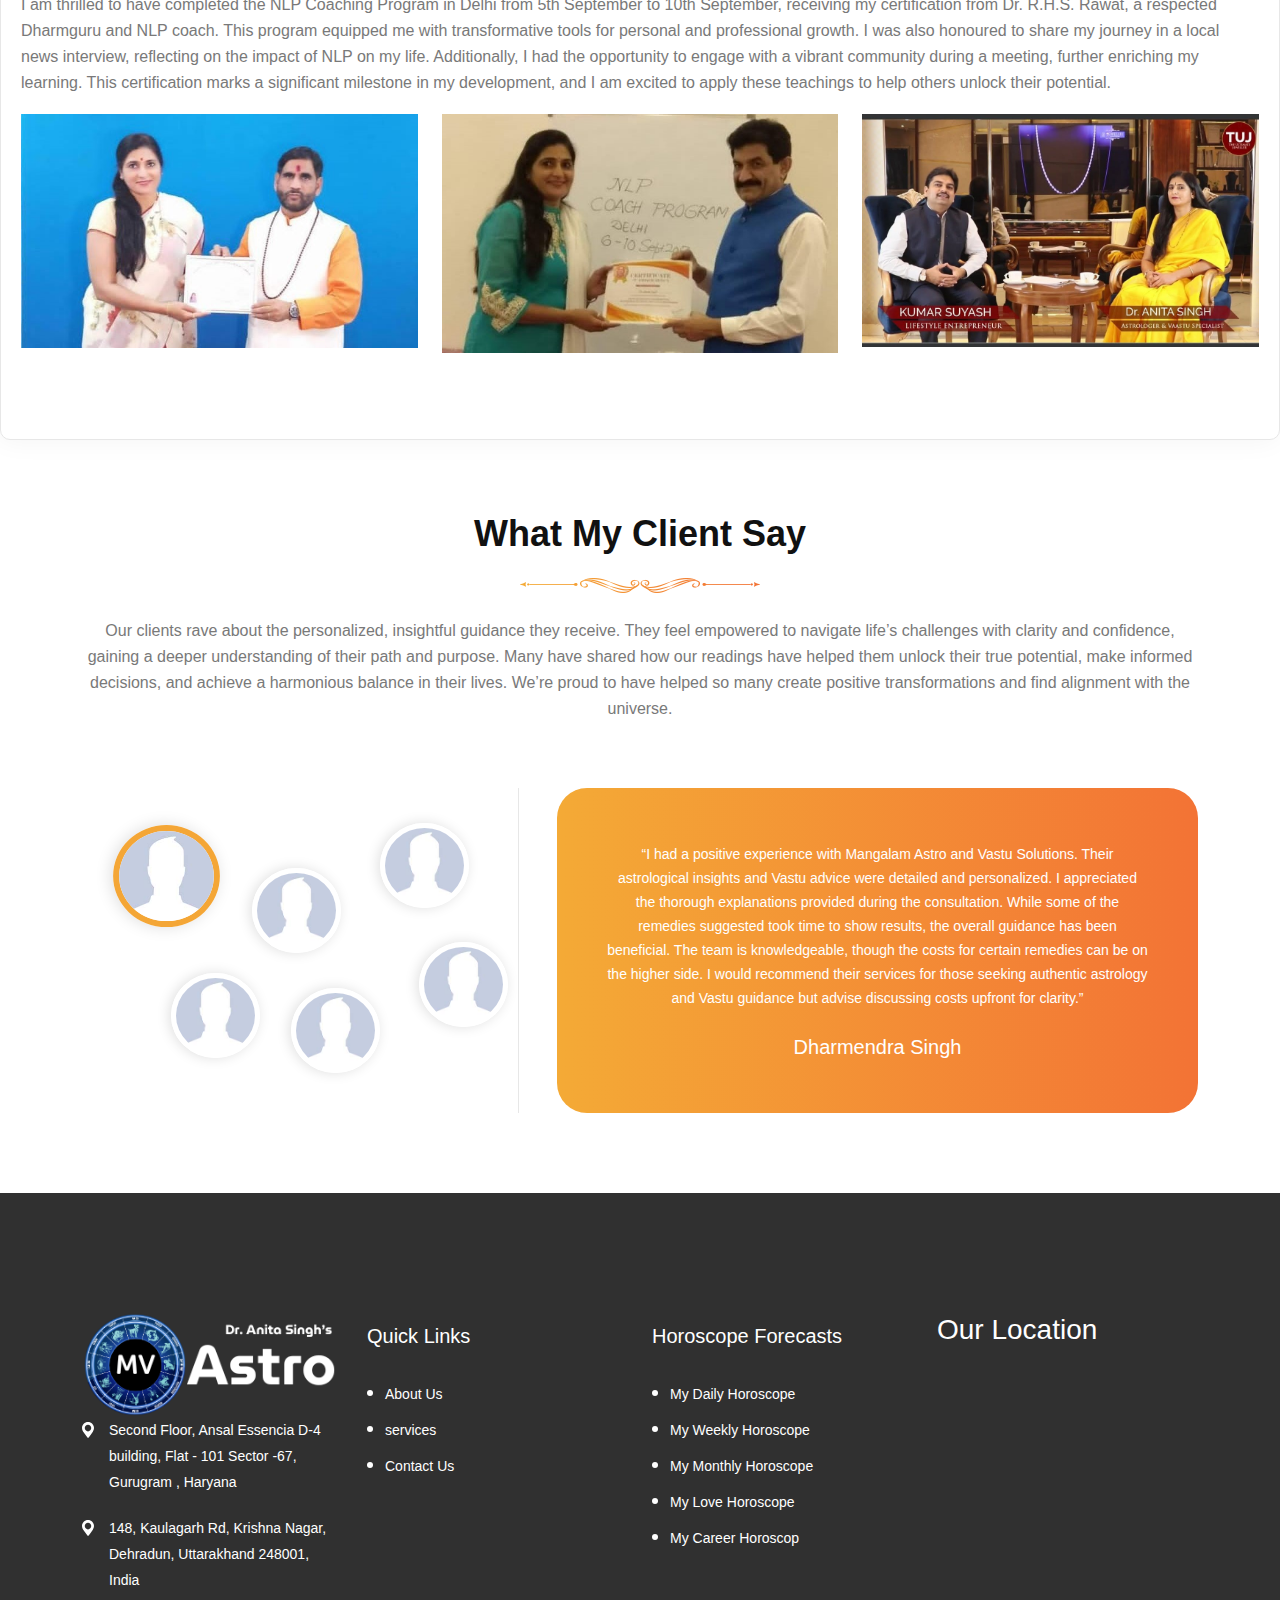
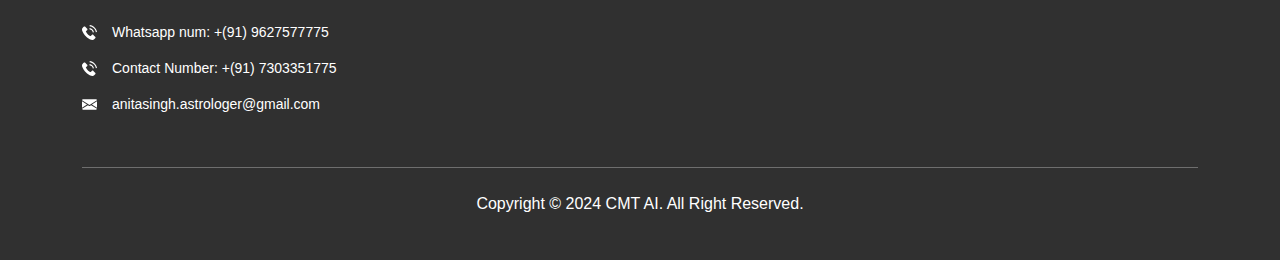
==== commit 369d28bf: "v3" ====
--- a/about.html
+++ b/about.html
@@ -386,6 +386,14 @@
                                                 <img src="assets/images/svg/map.svg" alt="">
                                                  <p>Second Floor, Ansal Essencia D-4 building, Flat - 101
                                                     Sector -67, Gurugram , Haryana</p>
+                                            </li>
+
+                                            <li>
+                                                
+                                                <p><li>
+                                                    <img src="assets/images/svg/map.svg" alt="">
+                                                    <p>148, Kaulagarh Rd, Krishna Nagar, Dehradun, Uttarakhand 248001, India</p>
+                                                </li></p>
                                             </li>
                                             <li>
                                                 <img src="assets/images/svg/phone.svg" alt="">
@@ -415,7 +423,7 @@
                                     <ul>
                                         <li><a href="about.html"> About Us</a></li>
                                          <li><a href="services.html">services</a></li>
-                                        <li><a href="appointment.html"> Appointment</a></li>
+                                       
                                         <li><a href="contact.html"> Contact Us</a></li>
                                     </ul>
                                     </div>
--- a/assets/css/style.css
+++ b/assets/css/style.css
@@ -910,6 +910,21 @@
   font-family: "Philosopher", sans-serif;
   margin-right: 10px;
 }
+/* --------------- */
+ /* Default icon color */
+/* Default icon color */
+.as_service_box .as_icon svg path {
+  fill: #f88526; /* Original icon color */
+}
+
+/* Change icon color to white on hover */
+.as_service_box:hover .as_icon svg path {
+  fill: #ffffff !important; /* White color on hover, with !important to override inline styles */
+}
+
+
+ 
+/* --------------------------- */
 .as_contact_expert .as_icon:before {
   position: absolute;
   left: 0;
@@ -1007,16 +1022,21 @@
   transform: translate(-50%, -50%);
   border-radius: 150px;
 }
-.as_service_img:after {
-  position: absolute;
-  content: "";
-  left: 50%;
-  transform: translateX(-50%);
-  width: 207px;
-  height: 651px;
-  background-image: url("https://i.postimg.cc/523Ynh32/serv-person.png");
-  bottom: -35px;
-}
+
+  .as_service_img:after {
+    position: absolute;
+    content: "";
+    left: 50%;
+    transform: translateX(-50%);
+    width: 207px;
+    height: 651px;
+    background-image: url("/IMAGES/serviceimage.jpeg");
+    background-size: 180%; /* Adjust this value for zoom level */
+    background-position: 70% center; /* Adjust this for right shift */
+    border-radius: 95px; /* Adjust this value for the desired corner roundness */
+    bottom: -35px;
+  }
+
 .as_service_single .as_service_img:after {
   display: none;
 }
